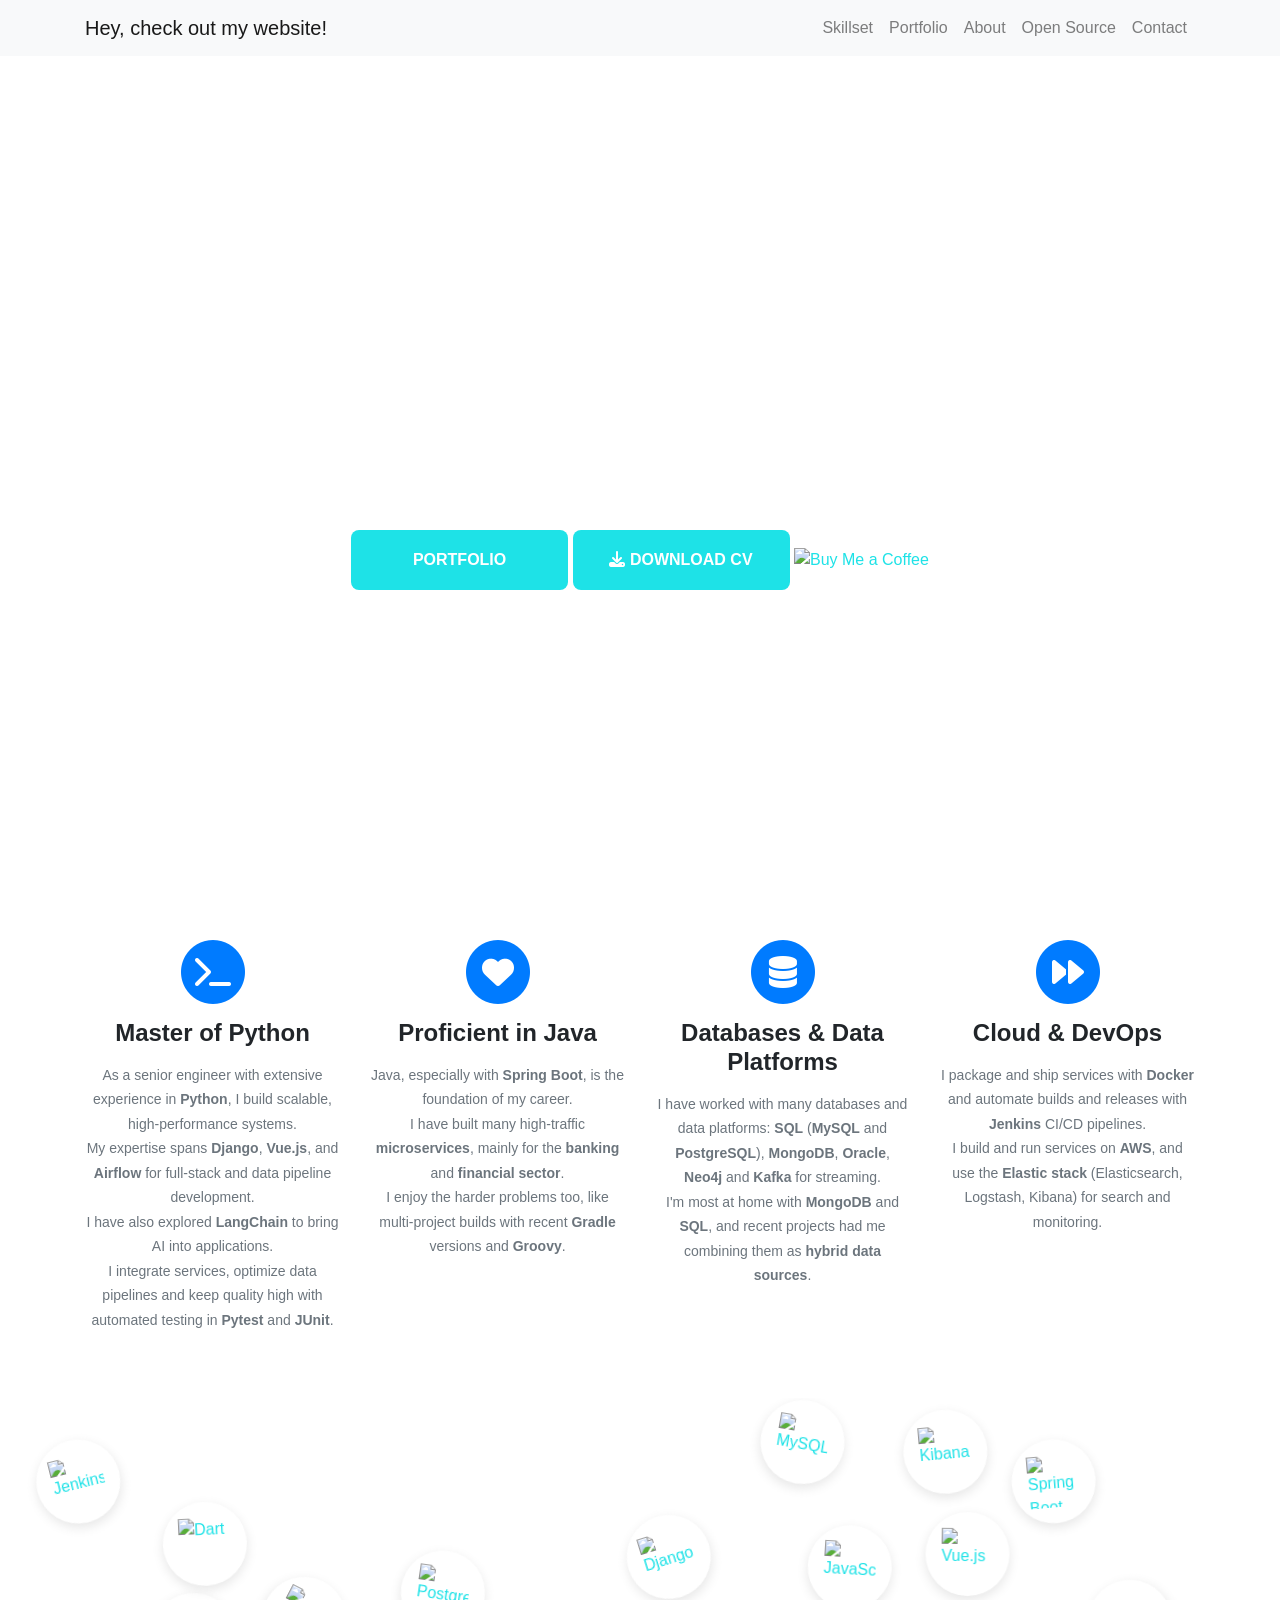
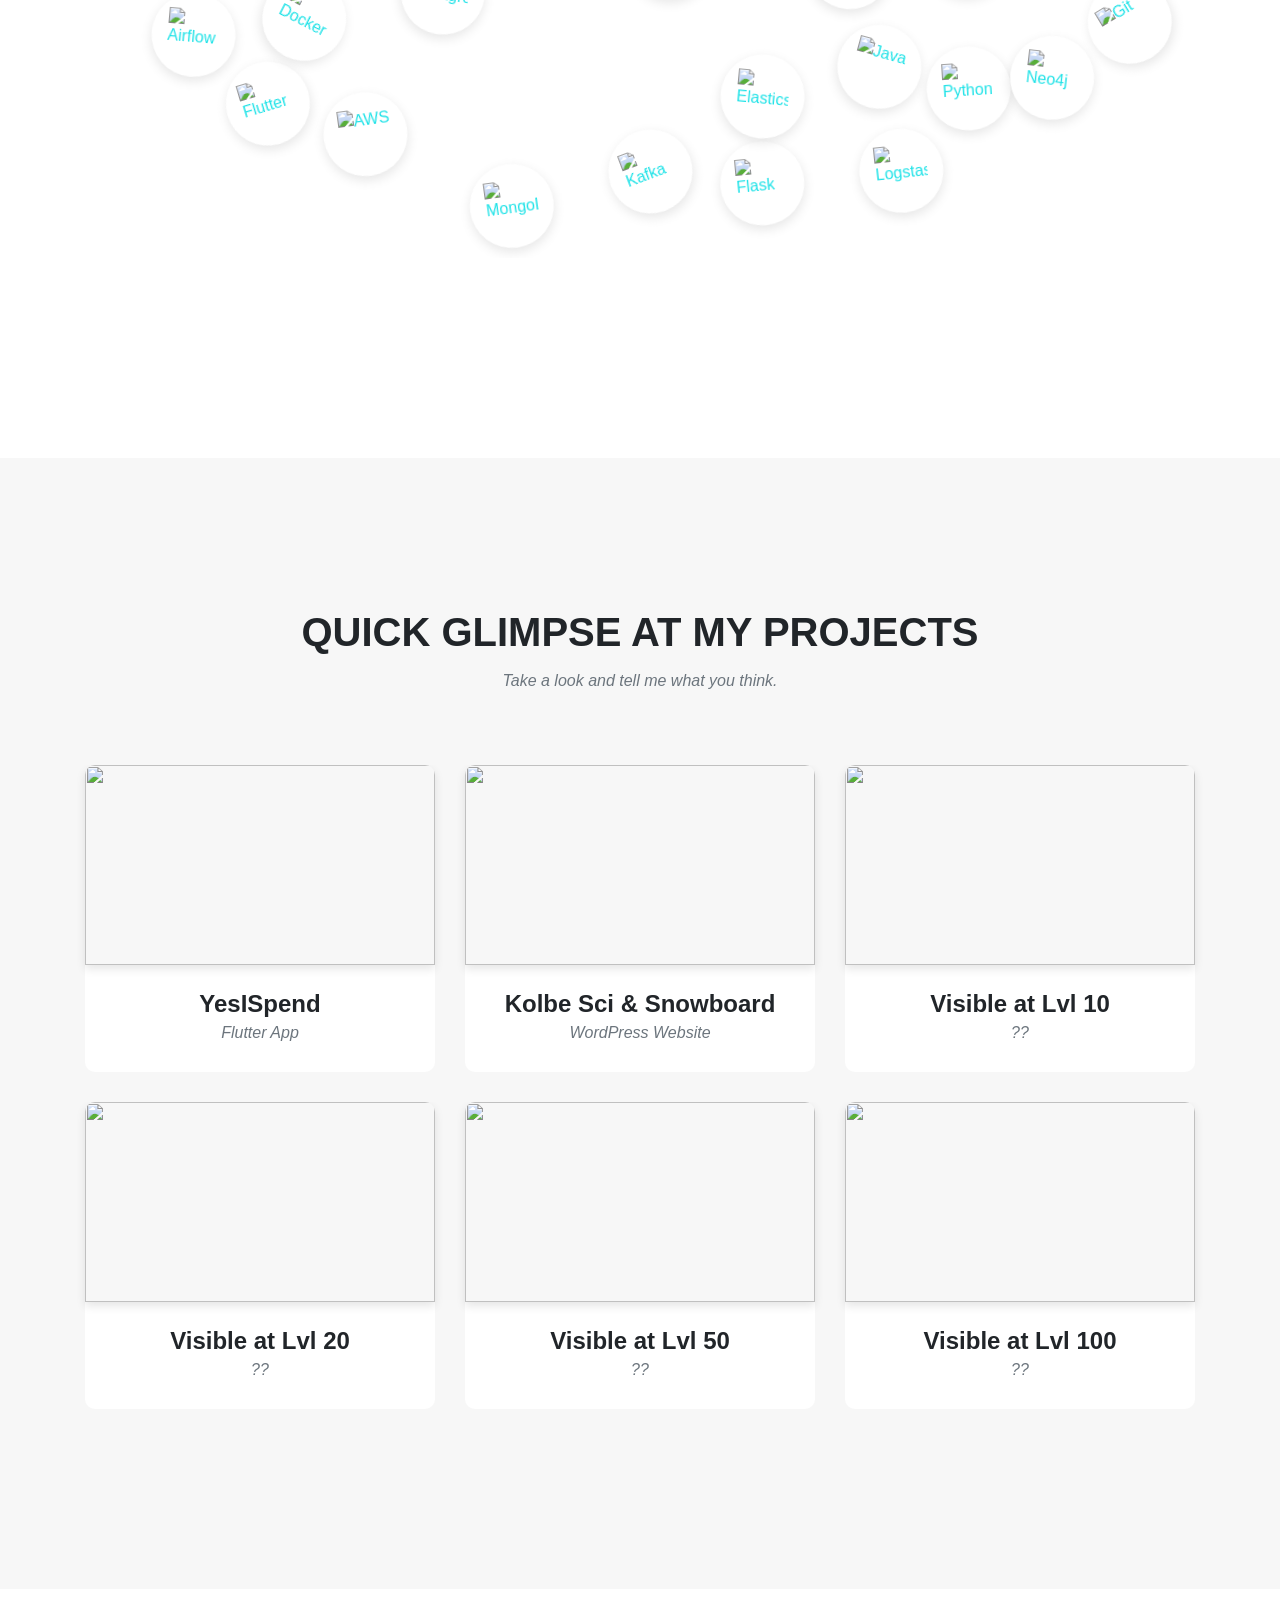
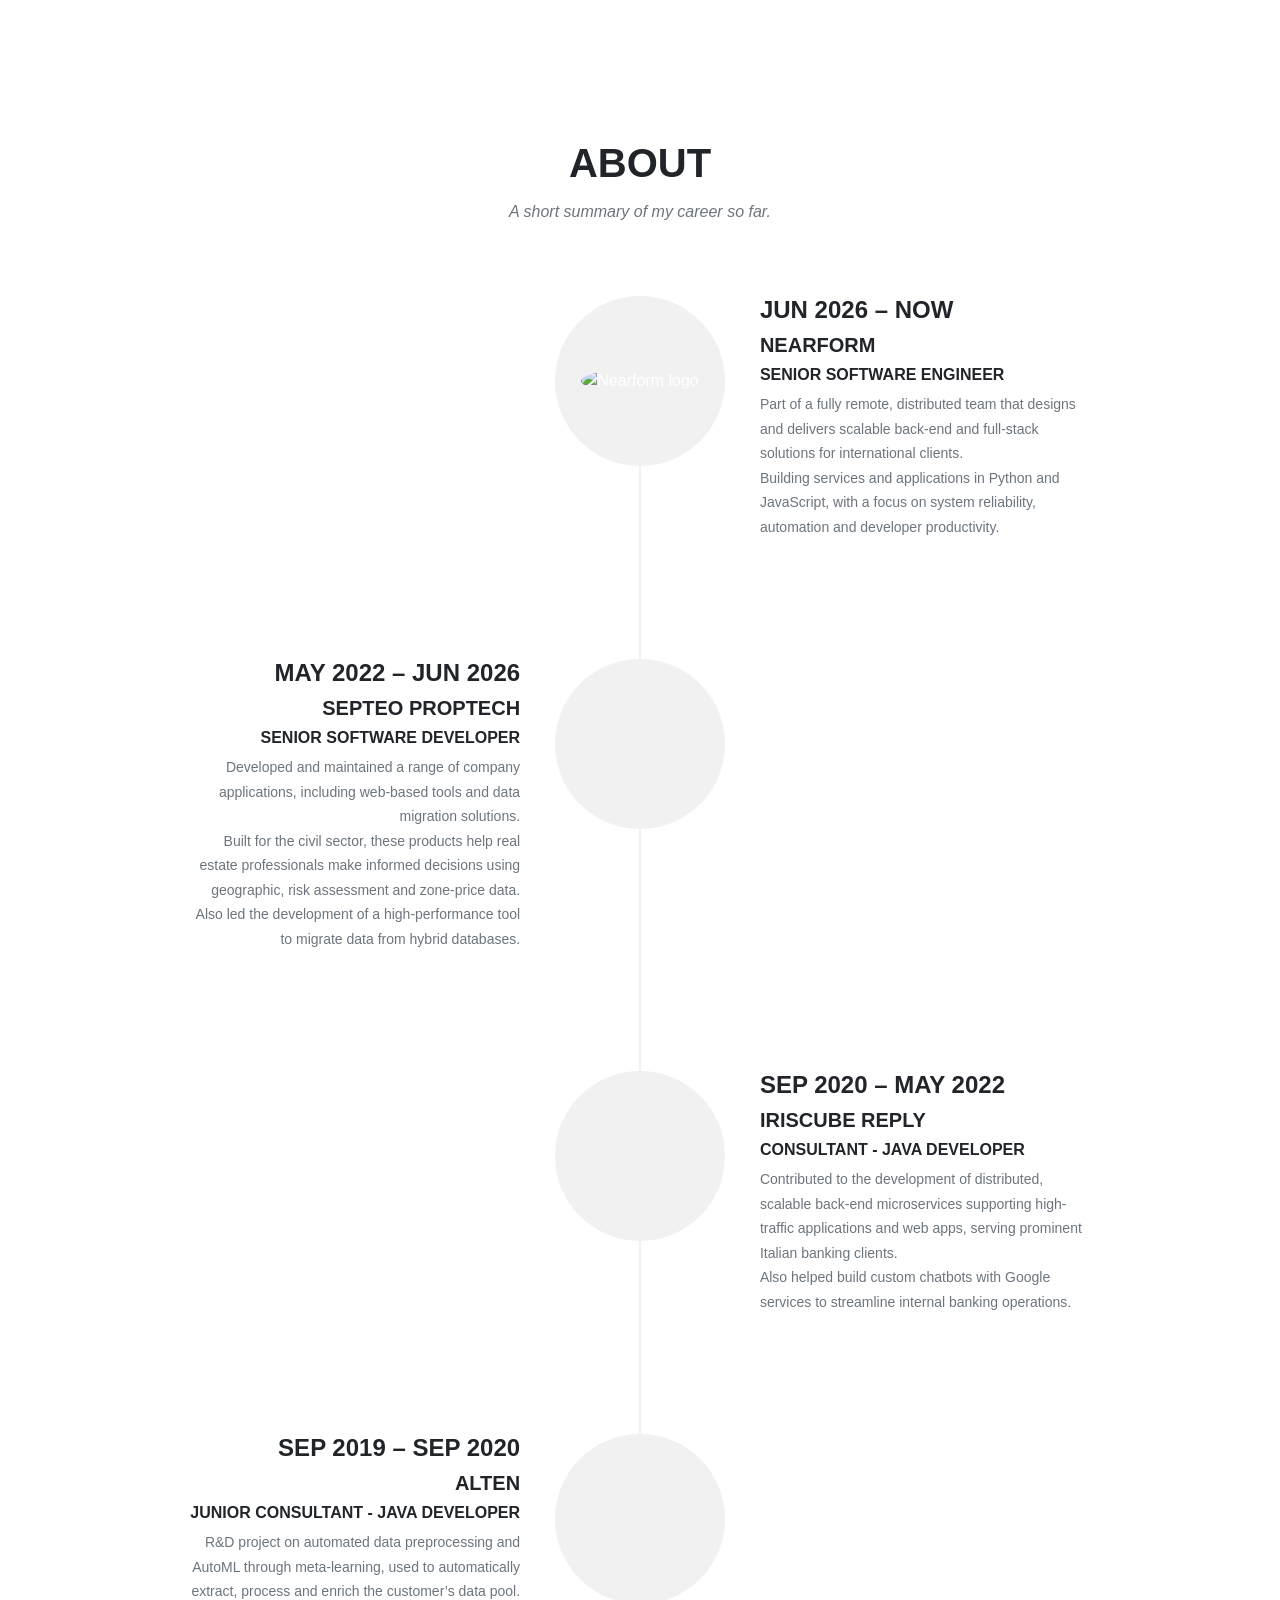
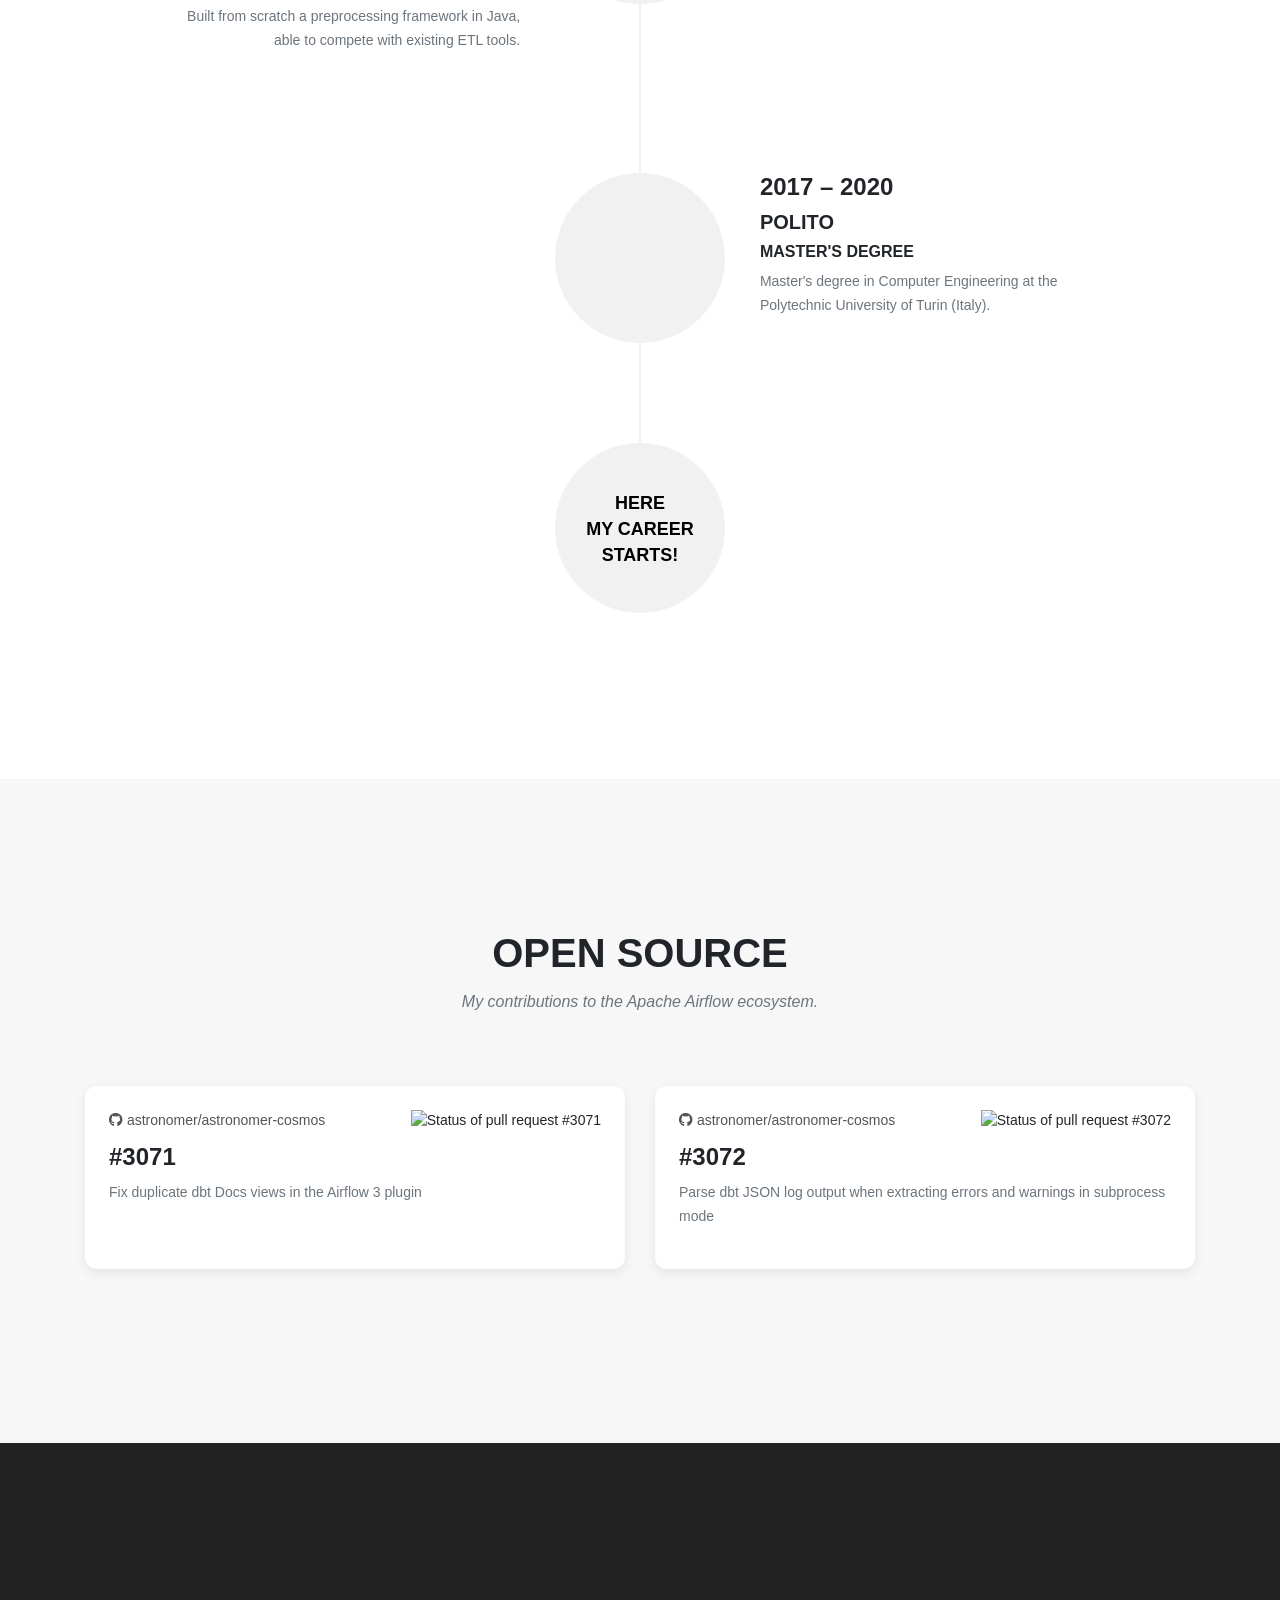
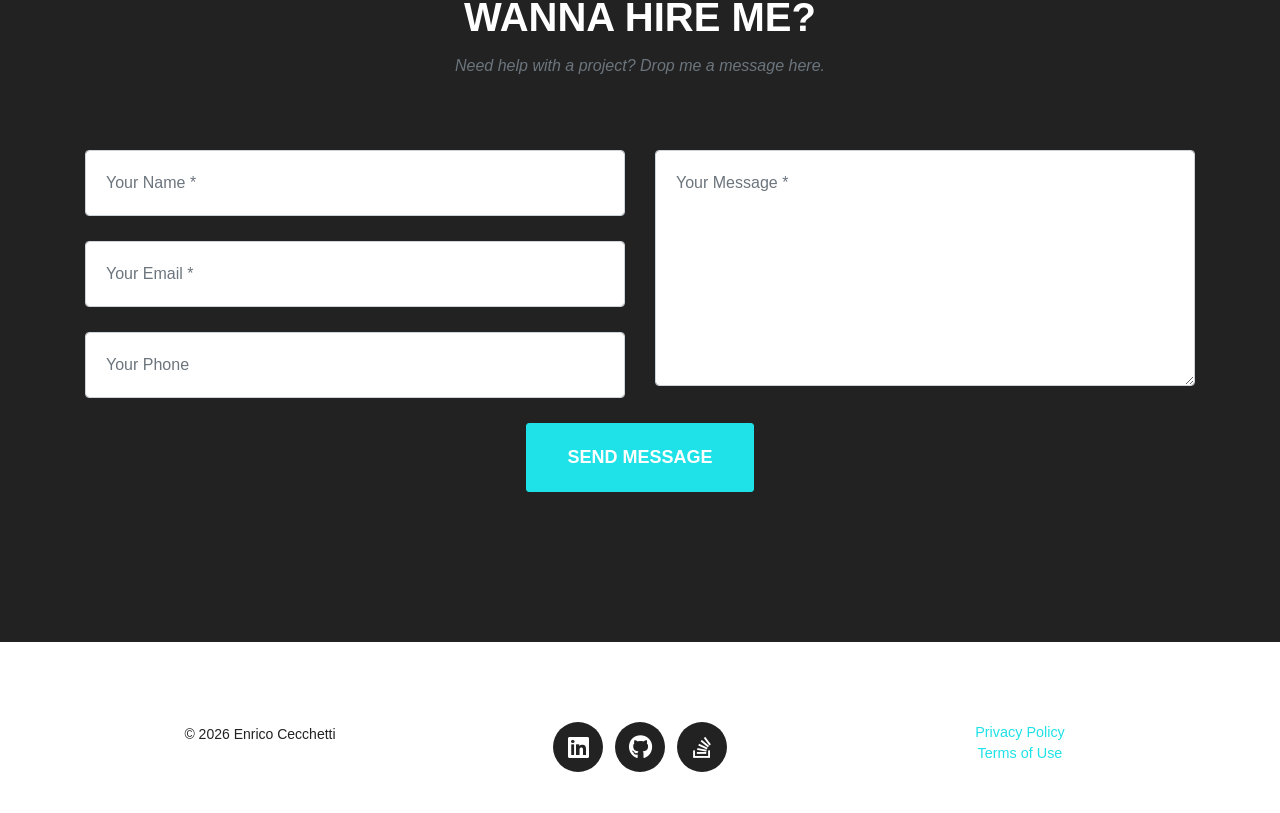
==== index.html @ 4389ad28 "feat: add download CV button to the header" ====
<!DOCTYPE html>
<html>
    <head>
        <!-- Metadata -->
        <meta charset="UTF-8">
        <meta name="viewport" content="width=device-width, initial-scale=1.0">
        <meta name="description" content="Portfolio of Enrico Cecchetti, Senior Software Engineer specialized in Python and Java back-end services.">
        <meta name="author" content="Enrico Cecchetti">
    
        <!-- Title -->
        <title>Enrico Cecchetti | Portfolio</title>
    
        <!-- Favicon -->
        <link rel="icon" href="/favicon_io/favicon-16x16.png" type="image/x-icon">
        
    
        <!-- External Resources -->
        <link rel="stylesheet" href="https://cdn.jsdelivr.net/npm/bootstrap@4.3.1/dist/css/bootstrap.min.css" integrity="sha384-ggOyR0iXCbMQv3Xipma34MD+dH/1fQ784/j6cY/iJTQUOhcWr7x9JvoRxT2MZw1T" crossorigin="anonymous">
        <script src="https://ajax.googleapis.com/ajax/libs/jquery/3.7.1/jquery.min.js"></script>
        <script src="https://cdn.jsdelivr.net/npm/popper.js@1.14.7/dist/umd/popper.min.js" integrity="sha384-UO2eT0CpHqdSJQ6hJty5KVphtPhzWj9WO1clHTMGa3JDZwrnQq4sF86dIHNDz0W1" crossorigin="anonymous"></script>
        <script src="https://cdn.jsdelivr.net/npm/bootstrap@4.3.1/dist/js/bootstrap.min.js" integrity="sha384-JjSmVgyd0p3pXB1rRibZUAYoIIy6OrQ6VrjIEaFf/nJGzIxFDsf4x0xIM+B07jRM" crossorigin="anonymous"></script>
        <link rel="stylesheet" href="https://cdnjs.cloudflare.com/ajax/libs/font-awesome/6.4.2/css/all.min.css" integrity="sha512-z3gLpd7yknf1YoNbCzqRKc4qyor8gaKU1qmn+CShxbuBusANI9QpRohGBreCFkKxLhei6S9CQXFEbbKuqLg0DA==" crossorigin="anonymous" referrerpolicy="no-referrer" />
        <!-- Site stylesheet last so it overrides Bootstrap -->
        <link rel="stylesheet" href="./static/styles.css">
        <!-- Other Metadata -->
        <meta property="og:title" content="Enrico Cecchetti | Portfolio">
        <meta property="og:description" content="Senior Software Engineer specialized in Python and Java back-end services.">
        <meta property="og:image" content="preview-image.jpg">
        
        <!-- Additional scripts or stylesheets -->
        <script src="/script.js"></script>
        <script type="text/javascript" src="https://cdn.jsdelivr.net/npm/@emailjs/browser@4/dist/email.min.js"></script>
        <script type="text/javascript">
            (function() {
                // https://dashboard.emailjs.com/admin/account
                emailjs.init({
                publicKey: "DQuUgl2ufcVyieyal",
                });
            })();
        </script>
    </head>

    <body id="page-top" class="index">

        <!-- Navigation -->
        <!-- Navigation -->
        <nav class="navbar navbar-expand-lg navbar-light bg-light fixed-top">
            <div class="container">
                <!-- Brand and toggle get grouped for better mobile display -->
                <a class="navbar-brand page-scroll" href="#page-top">Hey, check out my website!</a>
                <button class="navbar-toggler" type="button" data-toggle="collapse" data-target="#bs-example-navbar-collapse-1" aria-controls="bs-example-navbar-collapse-1" aria-expanded="false" aria-label="Toggle navigation">
                    <span class="navbar-toggler-icon"></span>
                </button>

                <!-- Collect the nav links, forms, and other content for toggling -->
                <div class="collapse navbar-collapse" id="bs-example-navbar-collapse-1">
                    <ul class="navbar-nav ml-auto">
                        <li class="nav-item">
                            <a class="nav-link page-scroll" href="#services">Skillset</a>
                        </li>
                        <li class="nav-item">
                            <a class="nav-link page-scroll" href="#portfolio">Portfolio</a>
                        </li>
                        <li class="nav-item">
                            <a class="nav-link page-scroll" href="#about">About</a>
                        </li>
                        <li class="nav-item">
                            <a class="nav-link page-scroll" href="#opensource">Open Source</a>
                        </li>
                        <li class="nav-item">
                            <a class="nav-link page-scroll" href="#contact">Contact</a>
                        </li>
                    </ul>
                </div>
                <!-- /.navbar-collapse -->
            </div>
            <!-- /.container -->
        </nav>

    
        <!-- Header -->
        <header>
            <div class="container">
                <div class="intro-text">
                    <div class="intro-heading">Enrico Cecchetti</div>
                    <div class="intro-lead-in">Senior Software Engineer at Nearform, specialized in Python and Java back-end services. Come in and enjoy my world.</div>
                    <a href="#portfolio" class="page-scroll btn btn-xl btn-portfolio">Portfolio</a>
                    <a href="./res/Enrico_Cecchetti_CV.pdf" class="btn btn-xl btn-portfolio" download>
                        <i class="fas fa-download"></i> Download CV
                    </a>
                    <a href="https://buymeacoffee.com/ececchetti" target="_blank">
                        <img src="https://cdn.buymeacoffee.com/buttons/v2/default-yellow.png" alt="Buy Me a Coffee" style="height: 60px; width: 217px;">
                    </a>
                </div>
            </div>
        </header>
    
        <!-- Skills Section -->
        <section id="services">
            <div class="container">
                <div class="row d-flex text-center equal-height-columns">
                    <div class="col-md-3">
                        <span class="fa-stack fa-2x">
                            <i class="fa fa-circle fa-stack-2x text-primary"></i>
                            <i class="fa fa-terminal fa-stack-1x fa-inverse" aria-hidden="true"></i>
                        </span>
                        <h4 class="service-heading">Master of Python</h4>
                        <p class="text-muted">
                            As a senior engineer with extensive experience in <strong>Python</strong>, I build scalable, high-performance systems. <br>
                            My expertise spans <strong>Django</strong>, <strong>Vue.js</strong>, and <strong>Airflow</strong> for full-stack and data pipeline development. <br>
                            I have also explored <strong>LangChain</strong> to bring AI into applications. <br>
                            I integrate services, optimize data pipelines and keep quality high with automated testing in <strong>Pytest</strong> and <strong>JUnit</strong>.
                        </p>
                    </div>

                    <div class="col-md-3">
                        <span class="fa-stack fa-2x">
                            <i class="fa fa-circle fa-stack-2x text-primary"></i>
                            <i class="fa fa-heart fa-stack-1x fa-inverse"></i>
                        </span>
                        <h4 class="service-heading">Proficient in Java</h4>
                        <p class="text-muted">
                            Java, especially with <strong>Spring Boot</strong>, is the foundation of my career. <br>
                            I have built many high-traffic <strong>microservices</strong>, mainly for the <strong>banking</strong> and <strong>financial sector</strong>. <br>
                            I enjoy the harder problems too, like multi-project builds with recent <strong>Gradle</strong> versions and <strong>Groovy</strong>.
                        </p>   
                    </div>

                    <div class="col-md-3">
                        <span class="fa-stack fa-2x">
                            <i class="fa fa-circle fa-stack-2x text-primary"></i>
                            <i class="fa fa-database fa-stack-1x fa-inverse" aria-hidden="true"></i>
                        </span>
                        <h4 class="service-heading">Databases &amp; Data Platforms</h4>
                        <p class="text-muted">
                            I have worked with many databases and data platforms: <strong>SQL</strong> (<strong>MySQL</strong> and <strong>PostgreSQL</strong>), <strong>MongoDB</strong>, <strong>Oracle</strong>, <strong>Neo4j</strong> and <strong>Kafka</strong> for streaming. <br>
                            I'm most at home with <strong>MongoDB</strong> and <strong>SQL</strong>, and recent projects had me combining them as <strong>hybrid data sources</strong>.
                        </p>
                    </div>

                    <div class="col-md-3">
                        <span class="fa-stack fa-2x">
                            <i class="fa fa-circle fa-stack-2x text-primary"></i>
                            <i class="fa fa-forward fa-stack-1x fa-inverse" aria-hidden="true"></i>
                        </span>
                        <h4 class="service-heading">Cloud &amp; DevOps</h4>
                        <p class="text-muted">
                            I package and ship services with <strong>Docker</strong> and automate builds and releases with <strong>Jenkins</strong> CI/CD pipelines. <br>
                            I build and run services on <strong>AWS</strong>, and use the <strong>Elastic stack</strong> (Elasticsearch, Logstash, Kibana) for search and monitoring.
                        </p>
                    </div>
                </div>
            </div>


            <div class="languages-container" id="tech-playground">
                <a class="floating-img" href="https://www.python.org/" target="_blank" rel="noopener" title="Python">
                    <img src="https://cdn.jsdelivr.net/gh/devicons/devicon@v2.16.0/icons/python/python-original.svg" alt="Python">
                </a>
                <a class="floating-img" href="https://www.java.com/" target="_blank" rel="noopener" title="Java">
                    <img src="https://cdn.jsdelivr.net/gh/devicons/devicon@v2.16.0/icons/java/java-original.svg" alt="Java">
                </a>
                <a class="floating-img" href="https://spring.io/projects/spring-boot" target="_blank" rel="noopener" title="Spring Boot">
                    <img src="https://cdn.jsdelivr.net/gh/devicons/devicon@v2.16.0/icons/spring/spring-original.svg" alt="Spring Boot">
                </a>
                <a class="floating-img" href="https://www.djangoproject.com/" target="_blank" rel="noopener" title="Django">
                    <img src="https://cdn.jsdelivr.net/gh/devicons/devicon@v2.16.0/icons/django/django-plain.svg" alt="Django">
                </a>
                <a class="floating-img" href="https://flask.palletsprojects.com/" target="_blank" rel="noopener" title="Flask">
                    <img src="https://cdn.jsdelivr.net/gh/devicons/devicon@v2.16.0/icons/flask/flask-original.svg" alt="Flask">
                </a>
                <a class="floating-img" href="https://airflow.apache.org/" target="_blank" rel="noopener" title="Airflow">
                    <img src="https://cdn.jsdelivr.net/gh/devicons/devicon@v2.16.0/icons/apacheairflow/apacheairflow-original.svg" alt="Airflow">
                </a>
                <a class="floating-img" href="https://vuejs.org/" target="_blank" rel="noopener" title="Vue.js">
                    <img src="https://cdn.jsdelivr.net/gh/devicons/devicon@v2.16.0/icons/vuejs/vuejs-original.svg" alt="Vue.js">
                </a>
                <a class="floating-img" href="https://developer.mozilla.org/docs/Web/JavaScript" target="_blank" rel="noopener" title="JavaScript">
                    <img src="https://cdn.jsdelivr.net/gh/devicons/devicon@v2.16.0/icons/javascript/javascript-original.svg" alt="JavaScript">
                </a>
                <a class="floating-img" href="https://dart.dev/" target="_blank" rel="noopener" title="Dart">
                    <img src="https://cdn.jsdelivr.net/gh/devicons/devicon@v2.16.0/icons/dart/dart-original.svg" alt="Dart">
                </a>
                <a class="floating-img" href="https://flutter.dev/" target="_blank" rel="noopener" title="Flutter">
                    <img src="https://cdn.jsdelivr.net/gh/devicons/devicon@v2.16.0/icons/flutter/flutter-original.svg" alt="Flutter">
                </a>
                <a class="floating-img" href="https://www.postgresql.org/" target="_blank" rel="noopener" title="PostgreSQL">
                    <img src="https://cdn.jsdelivr.net/gh/devicons/devicon@v2.16.0/icons/postgresql/postgresql-original.svg" alt="PostgreSQL">
                </a>
                <a class="floating-img" href="https://www.mysql.com/" target="_blank" rel="noopener" title="MySQL">
                    <img src="https://cdn.jsdelivr.net/gh/devicons/devicon@v2.16.0/icons/mysql/mysql-original.svg" alt="MySQL">
                </a>
                <a class="floating-img" href="https://www.mongodb.com/" target="_blank" rel="noopener" title="MongoDB">
                    <img src="https://cdn.jsdelivr.net/gh/devicons/devicon@v2.16.0/icons/mongodb/mongodb-original.svg" alt="MongoDB">
                </a>
                <a class="floating-img" href="https://neo4j.com/" target="_blank" rel="noopener" title="Neo4j">
                    <img src="https://cdn.jsdelivr.net/gh/devicons/devicon@v2.16.0/icons/neo4j/neo4j-original.svg" alt="Neo4j">
                </a>
                <a class="floating-img" href="https://kafka.apache.org/" target="_blank" rel="noopener" title="Kafka">
                    <img src="https://cdn.jsdelivr.net/gh/devicons/devicon@v2.16.0/icons/apachekafka/apachekafka-original.svg" alt="Kafka">
                </a>
                <a class="floating-img" href="https://www.docker.com/" target="_blank" rel="noopener" title="Docker">
                    <img src="https://cdn.jsdelivr.net/gh/devicons/devicon@v2.16.0/icons/docker/docker-original.svg" alt="Docker">
                </a>
                <a class="floating-img" href="https://aws.amazon.com/" target="_blank" rel="noopener" title="AWS">
                    <img src="https://cdn.jsdelivr.net/gh/devicons/devicon@v2.16.0/icons/amazonwebservices/amazonwebservices-plain-wordmark.svg" alt="AWS">
                </a>
                <a class="floating-img" href="https://www.jenkins.io/" target="_blank" rel="noopener" title="Jenkins">
                    <img src="https://cdn.jsdelivr.net/gh/devicons/devicon@v2.16.0/icons/jenkins/jenkins-original.svg" alt="Jenkins">
                </a>
                <a class="floating-img" href="https://git-scm.com/" target="_blank" rel="noopener" title="Git">
                    <img src="https://cdn.jsdelivr.net/gh/devicons/devicon@v2.16.0/icons/git/git-original.svg" alt="Git">
                </a>
                <a class="floating-img" href="https://www.elastic.co/elasticsearch" target="_blank" rel="noopener" title="Elasticsearch">
                    <img src="https://cdn.jsdelivr.net/gh/devicons/devicon@v2.16.0/icons/elasticsearch/elasticsearch-original.svg" alt="Elasticsearch">
                </a>
                <a class="floating-img" href="https://www.elastic.co/logstash" target="_blank" rel="noopener" title="Logstash">
                    <img src="https://cdn.jsdelivr.net/gh/devicons/devicon@v2.16.0/icons/logstash/logstash-original.svg" alt="Logstash">
                </a>
                <a class="floating-img" href="https://www.elastic.co/kibana" target="_blank" rel="noopener" title="Kibana">
                    <img src="https://cdn.jsdelivr.net/gh/devicons/devicon@v2.16.0/icons/kibana/kibana-original.svg" alt="Kibana">
                </a>
            </div>

        </section>

    
        <!-- Portfolio Grid Section -->
        <section id="portfolio" class="bg-light-gray">
            <div class="container">
                <div class="row">
                    <div class="col-lg-12 text-center">
                        <h2 class="section-heading">Quick Glimpse at My Projects</h2>
                        <h3 class="section-subheading text-muted">Take a look and tell me what you think.</h3>
                    </div>
                </div>
                <div class="row">
                    <!-- Portfolio Item 1 -->
                    <div class="col-md-4 col-sm-6 portfolio-item">
                        <a href="https://iececchetti.github.io/YesISpend/" class="portfolio-link">
                            <div class="portfolio-hover">
                                <div class="portfolio-hover-content">
                                    <i class="fas fa-folder-open fa-3x"></i>
                                </div>
                            </div>
                            <img src="./res/yesispend.png" class="img-project" alt="">
                        </a>
                        <div class="portfolio-caption">
                            <h4>YesISpend</h4>
                            <p class="text-muted">Flutter App</p>
                        </div>
                    </div>

                    <!-- Portfolio Item 2 -->
                    <div class="col-md-4 col-sm-6 portfolio-item">
                        <a href="#" class="portfolio-link">
                            <div class="portfolio-hover">
                                <div class="portfolio-hover-content">
                                    <i class="fas fa-folder-open fa-3x"></i>
                                </div>
                            </div>
                            <img src="/res/kolbe_ski/kolbe_ski.png" class="img-project" alt="">
                        </a>
                        <div class="portfolio-caption">
                            <h4>Kolbe Sci & Snowboard</h4>
                            <p class="text-muted">WordPress Website</p>
                        </div>
                    </div>

                    <!-- Portfolio Item 3 -->
                    <div class="col-md-4 col-sm-6 portfolio-item">
                        <a href="#" class="portfolio-link">
                            <div class="portfolio-hover">
                                <div class="portfolio-hover-content">
                                    <i class="fas fa-folder-open fa-3x"></i>
                                </div>
                            </div>
                            <img src="/res/not_found.webp" class="img-project" alt="">
                        </a>
                        <div class="portfolio-caption">
                            <h4>Visible at Lvl 10</h4>
                            <p class="text-muted">??</p>
                        </div>
                    </div>

                    <!-- Portfolio Item 4 -->
                    <div class="col-md-4 col-sm-6 portfolio-item">
                        <a href="#" class="portfolio-link">
                            <div class="portfolio-hover">
                                <div class="portfolio-hover-content">
                                    <i class="fas fa-folder-open fa-3x"></i>
                                </div>
                            </div>
                            <img src="/res/not_found.webp" class="img-project" alt="">
                        </a>
                        <div class="portfolio-caption">
                            <h4>Visible at Lvl 20</h4>
                            <p class="text-muted">??</p>
                        </div>
                    </div>

                    <!-- Portfolio Item 5 -->
                    <div class="col-md-4 col-sm-6 portfolio-item">
                        <a href="#" class="portfolio-link">
                            <div class="portfolio-hover">
                                <div class="portfolio-hover-content">
                                    <i class="fas fa-folder-open fa-3x"></i>
                                </div>
                            </div>
                            <img src="/res/not_found.webp" class="img-project" alt="">
                        </a>
                        <div class="portfolio-caption">
                            <h4>Visible at Lvl 50</h4>
                            <p class="text-muted">??</p>
                        </div>
                    </div>

                    <!-- Portfolio Item 6 -->
                    <div class="col-md-4 col-sm-6 portfolio-item">
                        <a href="#" class="portfolio-link">
                            <div class="portfolio-hover">
                                <div class="portfolio-hover-content">
                                    <i class="fas fa-folder-open fa-3x"></i>
                                </div>
                            </div>
                            <img src="/res/not_found.webp" class="img-project" alt="">
                        </a>
                        <div class="portfolio-caption">
                            <h4>Visible at Lvl 100</h4>
                            <p class="text-muted">??</p>
                        </div>
                    </div>
                </div>
            </div>
        </section>
  

        <!-- About Section -->
        <section id="about">
            <div class="container">
                <div class="row">
                    <div class="col-lg-12 text-center">
                        <h2 class="section-heading">About</h2>
                        <h3 class="section-subheading text-muted">A short summary of my career so far.</h3>
                    </div>
                </div>
                <div class="row">
                    <div class="col-lg-12">
                        <ul class="timeline">
                            <li class="timeline-inverted">
                                <div class="timeline-image text-center d-flex align-items-center justify-content-center">
                                    <img class="rounded-circle img-fluid" src="https://github.com/nearform.png" alt="Nearform logo">
                                </div>
                                <div class="timeline-panel">
                                    <div class="timeline-heading">
                                        <h4>Jun 2026 – NOW</h4>
                                        <h5>NEARFORM</h5>
                                        <h6 class="subheading">Senior Software Engineer</h6>
                                    </div>
                                    <div class="timeline-body">
                                        <p class="text-muted">
                                            Part of a fully remote, distributed team that designs and delivers scalable back-end and full-stack solutions for international clients. <br>
                                            Building services and applications in Python and JavaScript, with a focus on system reliability, automation and developer productivity.
                                        </p>
                                    </div>
                                </div>
                            </li>
                            <li>
                                <div class="timeline-image text-center d-flex align-items-center justify-content-center">
                                    <img class="rounded-circle img-fluid" src="https://pbs.twimg.com/profile_images/1523951350253600770/3MIdja0z_400x400.jpg" alt="">
                                </div>
                                <div class="timeline-panel">
                                    <div class="timeline-heading">
                                        <h4>May 2022 – Jun 2026</h4>
                                        <h5>SEPTEO PROPTECH</h5>
                                        <h6 class="subheading">Senior Software Developer</h6>
                                    </div>
                                    <div class="timeline-body">
                                        <p class="text-muted">
                                            Developed and maintained a range of company applications, including web-based tools and data migration solutions. <br>
                                            Built for the civil sector, these products help real estate professionals make informed decisions using geographic, risk assessment and zone-price data. <br>
                                            Also led the development of a high-performance tool to migrate data from hybrid databases.
                                        </p>
                                    </div>
                                </div>
                            </li>
                            <li class="timeline-inverted">
                                <div class="timeline-image text-center d-flex align-items-center justify-content-center">
                                    <img class="rounded-circle img-fluid" src="https://encrypted-tbn0.gstatic.com/images?q=tbn:ANd9GcTcoLZ8JvAFZDFU3LY7HFFJuTrfPu3iEUwZVw&s" alt="">
                                </div>
                                <div class="timeline-panel">
                                    <div class="timeline-heading">
                                        <h4>Sep 2020 – May 2022</h4>
                                        <h5>IRISCUBE REPLY</h5>
                                        <h6 class="subheading">Consultant - Java Developer</h6>
                                    </div>
                                    <div class="timeline-body">
                                        <p class="text-muted">
                                            Contributed to the development of distributed, scalable back-end microservices supporting high-traffic applications and web apps, serving prominent Italian banking clients. <br>
                                            Also helped build custom chatbots with Google services to streamline internal banking operations.
                                        </p>
                                    </div>
                                </div>
                            </li>
                            <li>
                                <div class="timeline-image text-center d-flex align-items-center justify-content-center">
                                    <img class="rounded-circle img-fluid" src="https://www.alten.it/wp-content/uploads/sites/5/2021/07/altenlinkedin.png" alt="">
                                </div>
                                <div class="timeline-panel">
                                    <div class="timeline-heading">
                                        <h4>Sep 2019 – Sep 2020</h4>
                                        <h5>ALTEN</h5>
                                        <h6 class="subheading">Junior Consultant - Java Developer</h6>
                                    </div>
                                    <div class="timeline-body">
                                        <p class="text-muted">
                                            R&amp;D project on automated data preprocessing and AutoML through meta-learning, used to automatically extract, process and enrich the customer’s data pool. <br>
                                            Built from scratch a preprocessing framework in Java, able to compete with existing ETL tools.
                                        </p>
                                    </div>
                                </div>
                            </li>
                            <li class="timeline-inverted">
                                <div class="timeline-image text-center d-flex align-items-center justify-content-center">
                                    <img class="rounded-circle img-fluid" src="https://styles.redditmedia.com/t5_3kctz/styles/communityIcon_3dn8vosal3o51.png" alt="">
                                </div>
                                <div class="timeline-panel">
                                    <div class="timeline-heading">
                                        <h4>2017 – 2020</h4>
                                        <h5>POLITO</h5>
                                        <h6 class="subheading">Master's Degree</h6>
                                    </div>
                                    <div class="timeline-body">
                                        <p class="text-muted">Master's degree in Computer Engineering at the Polytechnic University of Turin (Italy).</p>
                                    </div>
                                </div>
                            </li>
                            <li>
                                <div class="timeline-image" style="color: black;">
                                    <h4>
                                        Here
                                        <br>my career
                                        <br>starts!
                                    </h4>
                                </div>
                            </li>
                        </ul>
                    </div>
                </div>
            </div>
        </section>
    
        <!-- Open Source Section -->
        <section id="opensource" class="bg-light-gray">
            <div class="container">
                <div class="row">
                    <div class="col-lg-12 text-center">
                        <h2 class="section-heading">Open Source</h2>
                        <h3 class="section-subheading text-muted">My contributions to the Apache Airflow ecosystem.</h3>
                    </div>
                </div>
                <div class="row">
                    <div class="col-md-6 mb-4">
                        <a class="oss-card" href="https://github.com/astronomer/astronomer-cosmos/pull/3071" target="_blank" rel="noopener">
                            <div class="oss-card-top">
                                <span class="oss-repo"><i class="fab fa-github"></i> astronomer/astronomer-cosmos</span>
                                <img src="https://img.shields.io/github/pulls/detail/state/astronomer/astronomer-cosmos/3071" alt="Status of pull request #3071">
                            </div>
                            <h4>#3071</h4>
                            <p class="text-muted">Fix duplicate dbt Docs views in the Airflow 3 plugin</p>
                        </a>
                    </div>
                    <div class="col-md-6 mb-4">
                        <a class="oss-card" href="https://github.com/astronomer/astronomer-cosmos/pull/3072" target="_blank" rel="noopener">
                            <div class="oss-card-top">
                                <span class="oss-repo"><i class="fab fa-github"></i> astronomer/astronomer-cosmos</span>
                                <img src="https://img.shields.io/github/pulls/detail/state/astronomer/astronomer-cosmos/3072" alt="Status of pull request #3072">
                            </div>
                            <h4>#3072</h4>
                            <p class="text-muted">Parse dbt JSON log output when extracting errors and warnings in subprocess mode</p>
                        </a>
                    </div>
                </div>
            </div>
        </section>

        <!-- Clients Aside -->
        <section id="contact">
            <div class="container">
                <div class="row">
                    <div class="col-lg-12 text-center">
                        <h2 class="section-heading">Wanna hire me?</h2>
                        <h3 class="section-subheading text-muted">Need help with a project? Drop me a message here.</h3>
                    </div>
                </div>
                <div class="row">
                    <div class="col-lg-12">
                        <form name="sentMessage" id="contactForm" novalidate="" onsubmit="sendEmail(event)">
                            <div class="row">
                                <div class="col-md-6">
                                    <div class="form-group">
                                        <input type="text" class="form-control" placeholder="Your Name *" id="name" required data-validation-required-message="Please enter your name.">
                                        <p class="help-block text-danger"></p>
                                    </div>
                                    <div class="form-group">
                                        <input type="email" class="form-control" placeholder="Your Email *" id="email" required data-validation-required-message="Please enter your email address.">
                                        <p class="help-block text-danger"></p>
                                    </div>
                                    <div class="form-group">
                                        <input type="tel" class="form-control" placeholder="Your Phone" id="phone">
                                        <p class="help-block text-danger"></p>
                                    </div>
                                </div>
                                <div class="col-md-6">
                                    <div class="form-group">
                                        <textarea class="form-control" placeholder="Your Message *" id="message" required data-validation-required-message="Please enter a message."></textarea>
                                        <p class="help-block text-danger"></p>
                                    </div>
                                </div>
                                <div class="clearfix"></div>
                                <div class="col-lg-12 text-center">
                                    <div id="success"></div>
                                    <button type="submit" class="btn btn-xl" id="sendMessageBtn">Send Message</button>
                                </div>
                            </div>
                        </form>
                        <!-- Success/Error Message -->
                        <div id="statusMessage" style="display: none;"></div>
                    </div>
                </div>
            </div>
        </section>
    
       <footer>
        <div id="footer" class="container">
            <div class="row">
                <div class="col-md-4">
                    <p>&copy; 2026 Enrico Cecchetti</p>
                </div>
                <div class="col-md-4">
                    <ul class="list-inline social-buttons text-center justify-content-center align-items-center">
                        <li class="list-inline-item">
                            <a href="https://www.linkedin.com/in/enrico-cecchetti-b16663152/" aria-label="LinkedIn">
                                <i class="fab fa-linkedin"></i>
                            </a>
                        </li>
                        <li class="list-inline-item">
                            <a href="https://github.com/ieCecchetti" aria-label="GitHub">
                                <i class="fab fa-github"></i>
                            </a>
                        </li>
                        <li class="list-inline-item">
                            <a href="https://stackoverflow.com/users/23795155/cikosz" aria-label="Stack Overflow">
                                <i class="fab fa-stack-overflow"></i>
                            </a>
                        </li>
                    </ul>
                </div>
                <div class="col-md-4">
                    <ul class="list-inline quicklinks">
                        <li><a href="/privacy.html">Privacy Policy</a></li>
                        <li><a href="/terms_of_use.html">Terms of Use</a></li>
                    </ul>
                </div>
            </div>
        </div>
    </footer>

       
    
        <!-- Plugin JavaScript -->
        <script src="https://cdnjs.cloudflare.com/ajax/libs/jquery-easing/1.3/jquery.easing.min.js"></script>
    
    
    
    </body>

    <script type="text/javascript">
        function sendEmail(event) {
            event.preventDefault(); // Prevent form from submitting the traditional way

            // Disable the submit button temporarily to avoid multiple submissions
            document.getElementById("sendMessageBtn").disabled = true;

            // Collect form data
            var name = document.getElementById("name").value;
            var email = document.getElementById("email").value;
            var phone = document.getElementById("phone").value;
            var message = document.getElementById("message").value;

            // Validate if the form fields are empty
            if (!name || !email || !message) {
                alert("Please fill out all fields.");
                document.getElementById("sendMessageBtn").disabled = false;
                return;
            }

            // Send the form data via EmailJS
            emailjs.send("service_ornbnlo","template_yrw3k8e",{
                    name: name,
                    email: email,
                    phone: phone,
                    message: message,
                }).then(function(response) {
                // Show success message
                document.getElementById("statusMessage").style.display = "block";
                document.getElementById("statusMessage").innerHTML = "<p style='color: green;'>Your message has been sent successfully!</p>";

                // Reset the form
                document.getElementById("contactForm").reset();
                document.getElementById("sendMessageBtn").disabled = false;
            }, function(error) {
                // Show error message
                document.getElementById("statusMessage").style.display = "block";
                document.getElementById("statusMessage").innerHTML = "<p style='color: red;'>There was an error sending your message. Please try again.</p>";
                document.getElementById("sendMessageBtn").disabled = false;
            });
        }
    </script>
</html>
---- static/styles.css ----
html, body {
    margin: 0;
    padding: 0;
    overflow: auto; /* Keeps scrolling enabled */
    font-family: "Roboto Slab", "Helvetica Neue", Helvetica, Arial, sans-serif;
    box-sizing: border-box;
    scrollbar-width: none; /* For Firefox */
}

body::-webkit-scrollbar {
    display: none; /* For Chrome, Safari, and Edge */
}

.text-muted {
    color: #777;
}

.text-primary {
    color: #1ee2e7;
}

p {
    font-size: 14px;
    line-height: 1.75;
}

p.large {
    font-size: 16px;
}

a,
a:hover,
a:focus,
a:active,
a.active {
    outline: 0;
}

a {
    color: #1ee2e7;
}

a:hover,
a:focus,
a:active,
a.active {
    color: #17d0d5;
}

h1,
h2,
h3,
h4,
h5,
h6 {
    text-transform: uppercase;
    font-family: Montserrat,"Helvetica Neue",Helvetica,Arial,sans-serif;
    font-weight: 700;
}

.img-centered {
    margin: 0 auto;
}

.bg-light-gray {
    background-color: #f7f7f7;
}

.bg-darkest-gray {
    background-color: #222;
}

.btn-primary {
    border-color: #1ee2e7;
    text-transform: uppercase;
    font-family: Montserrat,"Helvetica Neue",Helvetica,Arial,sans-serif;
    font-weight: 700;
    color: #fff;
    background-color: #1ee2e7;
}

.btn-primary:hover,
.btn-primary:focus,
.btn-primary:active,
.btn-primary.active,
.open .dropdown-toggle.btn-primary {
    border-color: #17d0d5;
    color: #fff;
    background-color: #17d0d5;
}

.btn-primary:active,
.btn-primary.active,
.open .dropdown-toggle.btn-primary {
    background-image: none;
}

.btn-primary.disabled,
.btn-primary[disabled],
fieldset[disabled] .btn-primary,
.btn-primary.disabled:hover,
.btn-primary[disabled]:hover,
fieldset[disabled] .btn-primary:hover,
.btn-primary.disabled:focus,
.btn-primary[disabled]:focus,
fieldset[disabled] .btn-primary:focus,
.btn-primary.disabled:active,
.btn-primary[disabled]:active,
fieldset[disabled] .btn-primary:active,
.btn-primary.disabled.active,
.btn-primary[disabled].active,
fieldset[disabled] .btn-primary.active {
    border-color: #1ee2e7;
    background-color: #1ee2e7;
}

.btn-primary .badge {
    color: #1ee2e7;
    background-color: #fff;
}

.btn-xl {
    padding: 20px 40px;
    border-color: #1ee2e7;
    border-radius: 3px;
    text-transform: uppercase;
    font-family: Montserrat,"Helvetica Neue",Helvetica,Arial,sans-serif;
    font-size: 18px;
    font-weight: 700;
    color: #fff;
    background-color: #1ee2e7;
}

.btn-portfolio {
    color: #fff;
    font-weight: bold;
    text-transform: uppercase;
    text-decoration: none;
    border: none;
    border-radius: 8px !important; 
    padding: 15px 30px !important; 
    font-size: 16px;
    display: inline-block;
    width: 217px; 
    height: 60px;
    text-align: center;
    line-height: 30px; 
    transition: all 0.3s ease-in-out;
    background-color: #1ee2e7 !important;
}

.btn-xl:hover,
.btn-xl:focus,
.btn-xl:active,
.btn-xl.active,
.open .dropdown-toggle.btn-xl {
    border-color: #17d0d5;
    color: #fff;
    background-color: #17d0d5;
}

.btn-xl:active,
.btn-xl.active,
.open .dropdown-toggle.btn-xl {
    background-image: none;
}

.btn-xl.disabled,
.btn-xl[disabled],
fieldset[disabled] .btn-xl,
.btn-xl.disabled:hover,
.btn-xl[disabled]:hover,
fieldset[disabled] .btn-xl:hover,
.btn-xl.disabled:focus,
.btn-xl[disabled]:focus,
fieldset[disabled] .btn-xl:focus,
.btn-xl.disabled:active,
.btn-xl[disabled]:active,
fieldset[disabled] .btn-xl:active,
.btn-xl.disabled.active,
.btn-xl[disabled].active,
fieldset[disabled] .btn-xl.active {
    border-color: #1ee2e7;
    background-color: #1ee2e7;
}

.btn-xl .badge {
    color: #fed136;
    background-color: #fff;
}

.navbar-default {
    border-color: transparent;
    background-color: #222;
}

.navbar-default .navbar-brand {
    font-family: "Kaushan Script","Helvetica Neue",Helvetica,Arial,cursive;
    color: #1ee2e7;
}

.navbar-default .navbar-brand:hover,
.navbar-default .navbar-brand:focus,
.navbar-default .navbar-brand:active,
.navbar-default .navbar-brand.active {
    color: #fec503;
}

.navbar-default .navbar-collapse {
    border-color: rgba(255,255,255,.02);
}

.navbar-default .navbar-toggle {
    border-color: #1ee2e7;
    background-color: #1ee2e7;
}

.navbar-default .navbar-toggle .icon-bar {
    background-color: #fff;
}

.navbar-default .navbar-toggle:hover,
.navbar-default .navbar-toggle:focus {
    background-color: #1ee2e7;
}

.navbar-default .nav li a {
    text-transform: uppercase;
    font-family: Montserrat,"Helvetica Neue",Helvetica,Arial,sans-serif;
    font-weight: 400;
    letter-spacing: 1px;
    color: #fff;
}

.navbar-default .nav li a:hover,
.navbar-default .nav li a:focus {
    outline: 0;
    color: #1ee2e7;
}

.navbar-default .navbar-nav>.active>a {
    border-radius: 0;
    color: #fff;
    background-color: #1ee2e7;
}

.navbar-default .navbar-nav>.active>a:hover,
.navbar-default .navbar-nav>.active>a:focus {
    color: #fff;
    background-color: #17d0d5;
}

@media(min-width:768px) {
    .navbar-default {
        padding: 25px 0;
        border: 0;
        background-color: transparent;
        -webkit-transition: padding .3s;
        -moz-transition: padding .3s;
        transition: padding .3s;
    }

    .navbar-default .navbar-brand {
        font-size: 2em;
        -webkit-transition: all .3s;
        -moz-transition: all .3s;
        transition: all .3s;
    }

    .navbar-default .navbar-nav>.active>a {
        border-radius: 3px;
    }

    .navbar-default.navbar-shrink {
        padding: 10px 0;
        background-color: #222;
    }

    .navbar-default.navbar-shrink .navbar-brand {
        font-size: 1.5em;
    }
}

header {
    text-align: center;
    color: #fff;
    background-attachment: scroll;
    background-image: url(https://wallpapers.com/images/hd/pixel-art-background-evf0fmyvu0u03yt2.jpg);
    background-position: center center;
    background-repeat: none;
    -webkit-background-size: cover;
    -moz-background-size: cover;
    background-size: cover;
    -o-background-size: cover;
}

header .intro-text {
    padding-top: 100px;
    padding-bottom: 50px;
}

header .intro-text .intro-lead-in {
    margin-bottom: 25px;
    font-family: "Droid Serif","Helvetica Neue",Helvetica,Arial,sans-serif;
    font-size: 22px;
    font-style: italic;
    line-height: 22px;
}

header .intro-text .intro-heading {
    margin-bottom: 25px;
    text-transform: uppercase;
    font-family: Montserrat,"Helvetica Neue",Helvetica,Arial,sans-serif;
    font-size: 50px;
    font-weight: 700;
    line-height: 50px;
}

@media(min-width:768px) {
    header .intro-text {
        padding-top: 300px;
        padding-bottom: 200px;
    }

    header .intro-text .intro-lead-in {
        margin-bottom: 25px;
        font-family: "Droid Serif","Helvetica Neue",Helvetica,Arial,sans-serif;
        font-size: 40px;
        font-style: italic;
        line-height: 40px;
    }

    header .intro-text .intro-heading {
        margin-bottom: 50px;
        text-transform: uppercase;
        font-family: Montserrat,"Helvetica Neue",Helvetica,Arial,sans-serif;
        font-size: 75px;
        font-weight: 700;
        line-height: 75px;
    }
}

section {
    padding: 100px 0;
}

section h2.section-heading {
    margin-top: 0;
    margin-bottom: 15px;
    font-size: 40px;
}

section h3.section-subheading {
    margin-bottom: 75px;
    text-transform: none;
    font-family: "Droid Serif","Helvetica Neue",Helvetica,Arial,sans-serif;
    font-size: 16px;
    font-style: italic;
    font-weight: 400;
}

@media(min-width:768px) {
    section {
        padding: 150px 0;
    }
}

.service-heading {
    margin: 15px 0;
    text-transform: none;
}

/* ================== SKILL SECTION ===================================*/

.equal-height-columns {
    flex: 1; /* Allow the rows to take equal space within the container */
    display: flex;
    flex-direction: row;
}

@media (max-width: 575px) {
    .row {
        flex-direction: row;
        justify-content: center;
    }

    .col-12.col-md-4 {
        flex-basis: 15%;
        max-width: 15%;
    }
}

/* Container for all images */
.languages-container {
    display: flex;
    flex-wrap: wrap;
    justify-content: center;
    gap: 20px;
    margin: 50px auto;
    max-width: 1200px;
    padding: 20px;
}

/* script.js turns the grid into a physics playground (skipped for prefers-reduced-motion) */
.languages-container.bouncing {
    position: relative;
    height: 460px;
    max-width: none;
    overflow: hidden;
}

.floating-img {
    display: flex;
    align-items: center;
    justify-content: center;
    width: 84px;
    height: 84px;
    padding: 16px;
    border-radius: 50%;
    background: #fff;
    box-shadow: 0 4px 12px rgba(0, 0, 0, 0.1);
    transition: box-shadow 0.3s ease;
}

.bouncing .floating-img {
    position: absolute;
    cursor: grab;
    touch-action: none;
    user-select: none;
    top: 0;
    left: 0;
    will-change: transform;
}

.floating-img:hover {
    box-shadow: 0 0 0 4px rgba(0, 123, 255, 0.35), 0 8px 24px rgba(0, 0, 0, 0.25);
    z-index: 2;
}

@media (max-width: 576px) {
    .floating-img { width: 56px; height: 56px; padding: 10px; }
}

.floating-img img {
    width: 100%;
    height: 100%;
    object-fit: contain;
}

/* Ensure images fit inside their container */
.img-fluid {
    max-width: 100%;
    max-height: 100%;
    border-radius: 50%;
    object-fit: cover;
}

/* ================== OPEN SOURCE SECTION ===================================*/

.oss-card {
    display: block;
    height: 100%;
    padding: 24px;
    border-radius: 12px;
    background: #fff;
    box-shadow: 0 4px 12px rgba(0, 0, 0, 0.08);
    color: inherit;
    transition: transform 0.2s ease, box-shadow 0.2s ease;
}

.oss-card:hover,
.oss-card:focus {
    color: inherit;
    text-decoration: none;
    transform: translateY(-4px);
    box-shadow: 0 8px 24px rgba(0, 0, 0, 0.15);
}

.oss-card-top {
    display: flex;
    justify-content: space-between;
    align-items: center;
    margin-bottom: 12px;
    font-size: 14px;
}

.oss-repo {
    color: #555;
}

/* ================== PORTFOLIO SECTION ===================================*/


#portfolio {
    background-image: url('https://preview.redd.it/daily-pixelart-v0-63atnri510ea1.png?auto=webp&s=8ac75cc983e4d62fe75fd6529f9005729e842331');
    background-size: cover;
    background-position: center;
}

#portfolio .portfolio-item {
    position: relative;
    overflow: hidden; 
    margin: 0 0 15px;
    border-radius: 10px; 
}

#portfolio img {
    width: 100%; 
    height: 200px;
    object-fit: cover; 
    box-shadow: 0 4px 10px rgba(0, 0, 0, 0.1);
    border-top-left-radius: 10px;
    border-top-right-radius: 10px;
}

#portfolio .portfolio-item .portfolio-link {
    display: block;
    position: relative;
    margin: 0 auto;
    max-width: 400px;
    border-radius: 10px;
}

#portfolio .portfolio-item .portfolio-link .portfolio-hover {
    position: absolute;
    width: 100%;
    height: 100%;
    opacity: 0;
    background: #1ee2e7;
    transition: all ease .5s;
}

#portfolio .portfolio-item .portfolio-link .portfolio-hover:hover {
    opacity: 1;
}

#portfolio .portfolio-item .portfolio-link .portfolio-hover .portfolio-hover-content {
    position: absolute;
    top: 50%;
    width: 100%;
    height: 20px;
    margin-top: -12px;
    text-align: center;
    font-size: 20px;
    color: #fff;
}

#portfolio .portfolio-item .portfolio-link .portfolio-hover .portfolio-hover-content i {
    margin-top: -12px;
}

#portfolio .portfolio-item .portfolio-link .portfolio-hover .portfolio-hover-content h3,
#portfolio .portfolio-item .portfolio-link .portfolio-hover .portfolio-hover-content h4 {
    margin: 0;
}

#portfolio .portfolio-item .portfolio-caption {
    margin: 0 auto;
    padding: 25px;
    max-width: 400px;
    text-align: center;
    background-color: #fff;
    border-radius: 0 0 10px 10px; /* Round only the bottom corners of the caption */
}

#portfolio .portfolio-item .portfolio-caption h4 {
    margin: 0;
    text-transform: none;
}

#portfolio .portfolio-item .portfolio-caption p {
    margin: 0;
    font-family: "Droid Serif","Helvetica Neue",Helvetica,Arial,sans-serif;
    font-size: 16px;
    font-style: italic;
}

#portfolio * {
    z-index: 2;
}

@media(min-width:767px) {
    #portfolio .portfolio-item {
        margin: 0 0 30px;
    }
}


/* ================== TIMELINE SECTION ===================================*/

.timeline {
    position: relative;
    padding: 0;
    list-style: none;
}

.timeline:before {
    content: "";
    position: absolute;
    top: 0;
    bottom: 0;
    left: 40px;
    width: 2px;
    margin-left: -1.5px;
    background-color: #f1f1f1;
}

.timeline>li {
    position: relative;
    margin-bottom: 50px;
    min-height: 50px;
}

.timeline>li:before,
.timeline>li:after {
    content: " ";
    display: table;
}

.timeline>li:after {
    clear: both;
}

.timeline>li .timeline-panel {
    float: right;
    position: relative;
    width: 100%;
    padding: 0 20px 0 100px;
    text-align: left;
}

.timeline>li .timeline-panel:before {
    right: auto;
    left: -15px;
    border-right-width: 15px;
    border-left-width: 0;
}

.timeline>li .timeline-panel:after {
    right: auto;
    left: -14px;
    border-right-width: 14px;
    border-left-width: 0;
}

.timeline>li .timeline-image {
    z-index: 100;
    position: absolute;
    left: 0;
    width: 80px;
    height: 80px;
    margin-left: 0;
    border: 7px solid #f1f1f1;
    border-radius: 100%;
    text-align: center;
    color: #fff;
    background-color: #f1f1f1;
}

.timeline>li .timeline-image h4 {
    margin-top: 12px;
    font-size: 10px;
    line-height: 14px;
}

.timeline>li.timeline-inverted>.timeline-panel {
    float: right;
    padding: 0 20px 0 100px;
    text-align: left;
}

.timeline>li.timeline-inverted>.timeline-panel:before {
    right: auto;
    left: -15px;
    border-right-width: 15px;
    border-left-width: 0;
}

.timeline>li.timeline-inverted>.timeline-panel:after {
    right: auto;
    left: -14px;
    border-right-width: 14px;
    border-left-width: 0;
}

.timeline>li:last-child {
    margin-bottom: 0;
}

.timeline .timeline-heading h4 {
    margin-top: 0;
    color: inherit;
}

.timeline .timeline-heading h4.subheading {
    text-transform: none;
}

.timeline .timeline-body>p,
.timeline .timeline-body>ul {
    margin-bottom: 0;
}

@media(min-width:768px) {
    .timeline:before {
        left: 50%;
    }

    .timeline>li {
        margin-bottom: 100px;
        min-height: 100px;
    }

    .timeline>li .timeline-panel {
        float: left;
        width: 41%;
        padding: 0 20px 20px 30px;
        text-align: right;
    }

    .timeline>li .timeline-image {
        left: 50%;
        width: 100px;
        height: 100px;
        margin-left: -50px;
    }

    .timeline>li .timeline-image h4 {
        margin-top: 16px;
        font-size: 13px;
        line-height: 18px;
    }

    .timeline>li.timeline-inverted>.timeline-panel {
        float: right;
        padding: 0 30px 20px 20px;
        text-align: left;
    }
}

@media(min-width:992px) {
    .timeline>li {
        min-height: 150px;
    }

    .timeline>li .timeline-panel {
        padding: 0 20px 20px;
    }

    .timeline>li .timeline-image {
        width: 150px;
        height: 150px;
        margin-left: -75px;
    }

    .timeline>li .timeline-image h4 {
        margin-top: 30px;
        font-size: 18px;
        line-height: 26px;
    }

    .timeline>li.timeline-inverted>.timeline-panel {
        padding: 0 20px 20px;
    }
}

@media(min-width:1200px) {
    .timeline>li {
        min-height: 170px;
    }

    .timeline>li .timeline-panel {
        padding: 0 20px 20px 100px;
    }

    .timeline>li .timeline-image {
        width: 170px;
        height: 170px;
        margin-left: -85px;
    }

    .timeline>li .timeline-image h4 {
        margin-top: 40px;
    }

    .timeline>li.timeline-inverted>.timeline-panel {
        padding: 0 100px 20px 20px;
    }
}

.img-custom {
    max-width: 100%; 
    max-height: 100%; 
}

/* ================== TEAM MEMBER SECTION ===================================*/
.team-member {
    margin-bottom: 50px;
    text-align: center;
}

.team-member img {
    margin: 0 auto;
    border: 7px solid #fff;
}

.team-member h4 {
    margin-top: 25px;
    margin-bottom: 0;
    text-transform: none;
}

.team-member p {
    margin-top: 0;
}

/* ================== BUT ME A COFFEE ===================================*/

#support {
    padding: 30px 0;
    background-color: #f9f9f9;
    color: #333;
}

#support h2 {
    font-family: Montserrat, sans-serif;
    font-size: 24px;
    margin-bottom: 10px;
}

#support p {
    font-size: 16px;
    margin-bottom: 20px;
}

/* ================== CONTACT SECTION ===================================*/

section#contact {
    background-color: #222;
    background-image: url(https://images6.alphacoders.com/102/1027689.png);
    background-position: center;
    background-repeat: no-repeat;
    background-size: cover; /* This scales the background image to cover the entire section */
}

section#contact .section-heading {
    color: #fff;
}

section#contact .form-group {
    margin-bottom: 25px;
}

section#contact .form-group input,
section#contact .form-group textarea {
    padding: 20px;
}

section#contact .form-group input.form-control {
    height: auto;
}

section#contact .form-group textarea.form-control {
    height: 236px;
}

section#contact .form-control:focus {
    border-color: #1ee2e7;
    box-shadow: none;
}

section#contact::-webkit-input-placeholder {
    text-transform: uppercase;
    font-family: Montserrat,"Helvetica Neue",Helvetica,Arial,sans-serif;
    font-weight: 700;
    color: #bbb;
}

section#contact:-moz-placeholder {
    text-transform: uppercase;
    font-family: Montserrat,"Helvetica Neue",Helvetica,Arial,sans-serif;
    font-weight: 700;
    color: #bbb;
}

section#contact::-moz-placeholder {
    text-transform: uppercase;
    font-family: Montserrat,"Helvetica Neue",Helvetica,Arial,sans-serif;
    font-weight: 700;
    color: #bbb;
}

section#contact:-ms-input-placeholder {
    text-transform: uppercase;
    font-family: Montserrat,"Helvetica Neue",Helvetica,Arial,sans-serif;
    font-weight: 700;
    color: #bbb;
}

section#contact .text-danger {
    color: #e74c3c;
}

/* ================== FOOTER SECTION ===================================*/

footer {
    text-align: center;
    padding: 2rem;  /* Increased padding for better spacing */
    margin-top: 3rem;
    color:  #222;
    font-size: 0.9rem;
}

footer a {
    text-decoration: none;
}

footer a:hover {
    text-decoration: underline;
}

.footer .social-buttons {
    padding-top: 20px; 
}

/* Social Buttons */
ul.social-buttons {
    margin-bottom: 0;
    padding: 0; 
    list-style: none;
}

ul.social-buttons li a {
    display: flex;
    align-items: center;
    justify-content: center;
    width: 50px; 
    height: 50px; 
    border-radius: 50%; 
    font-size: 24px;
    color: #fff;
    background-color: #222;
    -webkit-transition: all .3s;
    -moz-transition: all .3s;
    transition: all .3s;
}

ul.social-buttons li a:hover,
ul.social-buttons li a:focus,
ul.social-buttons li a:active {
    background-color: #1ee2e7;
}

/* Remove any focus outlines */
.btn:focus,
.btn:active,
.btn.active,
.btn:active:focus {
    outline: 0;
}
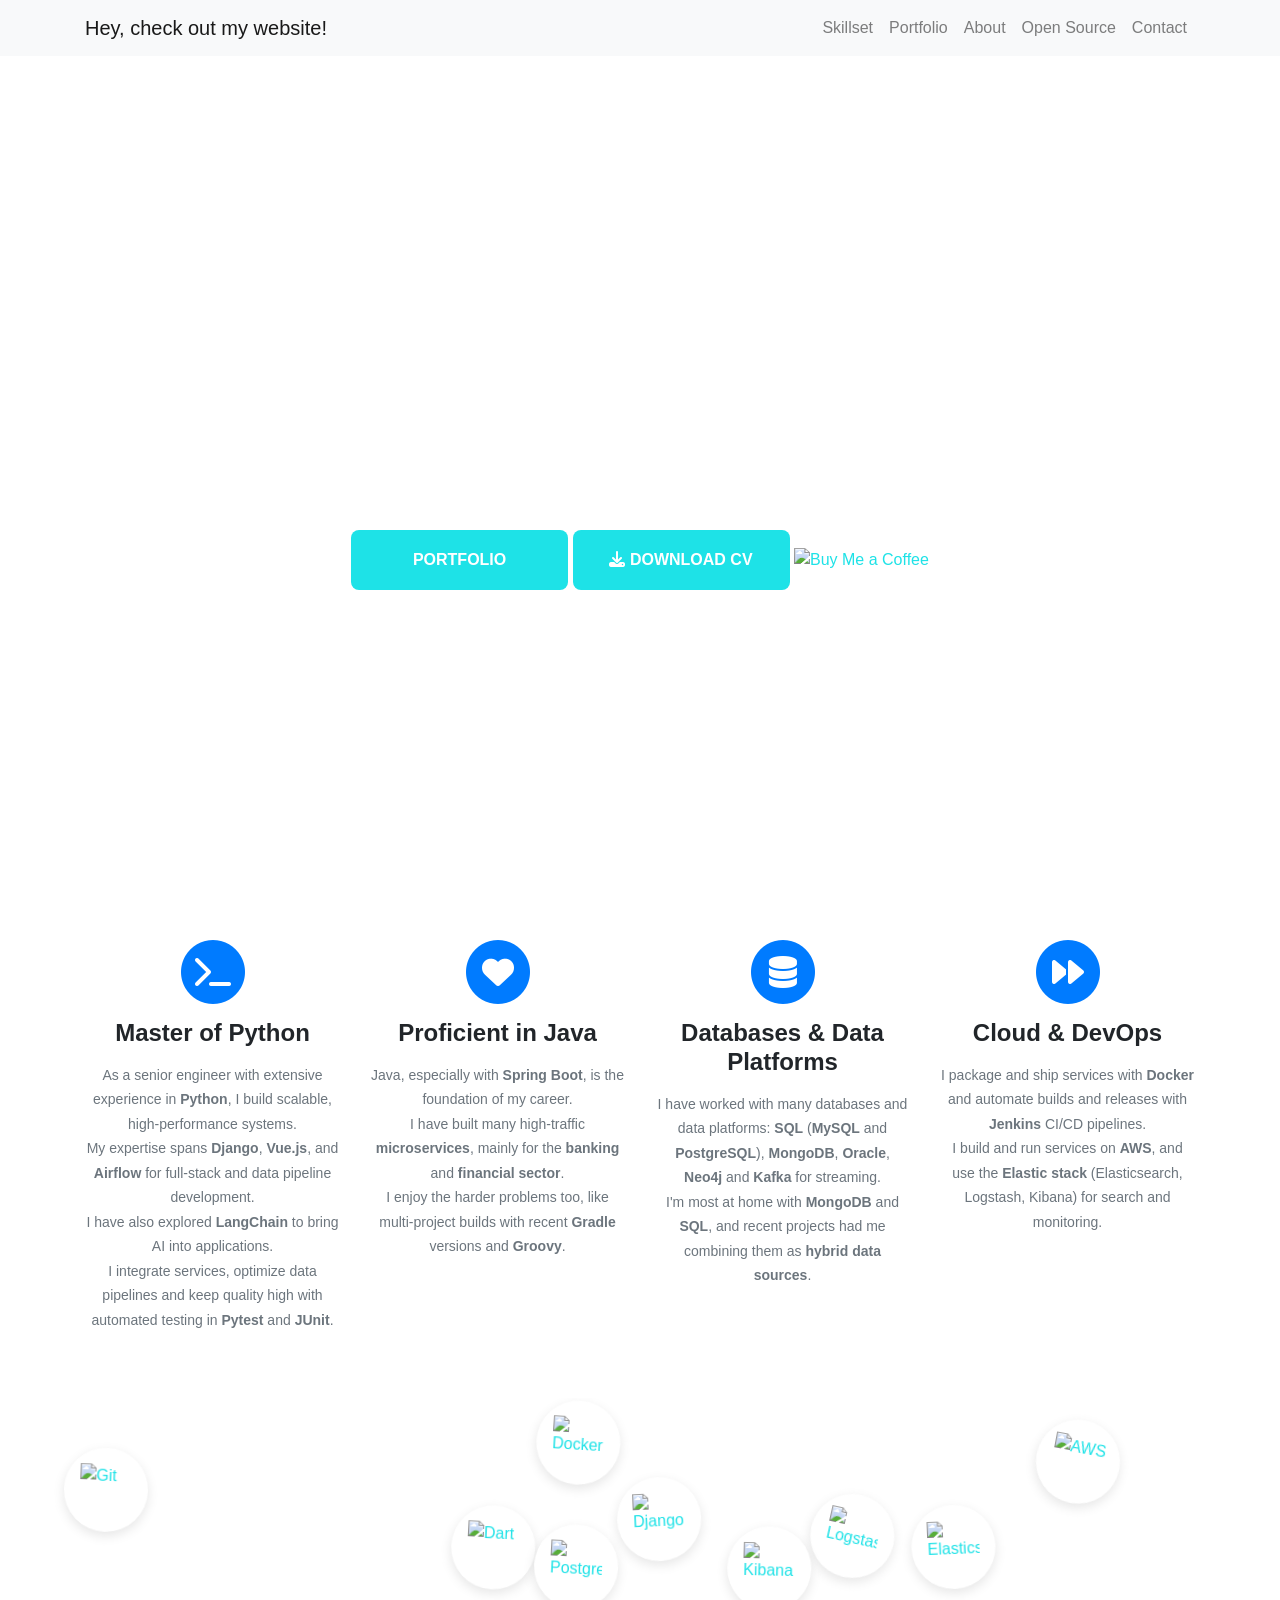
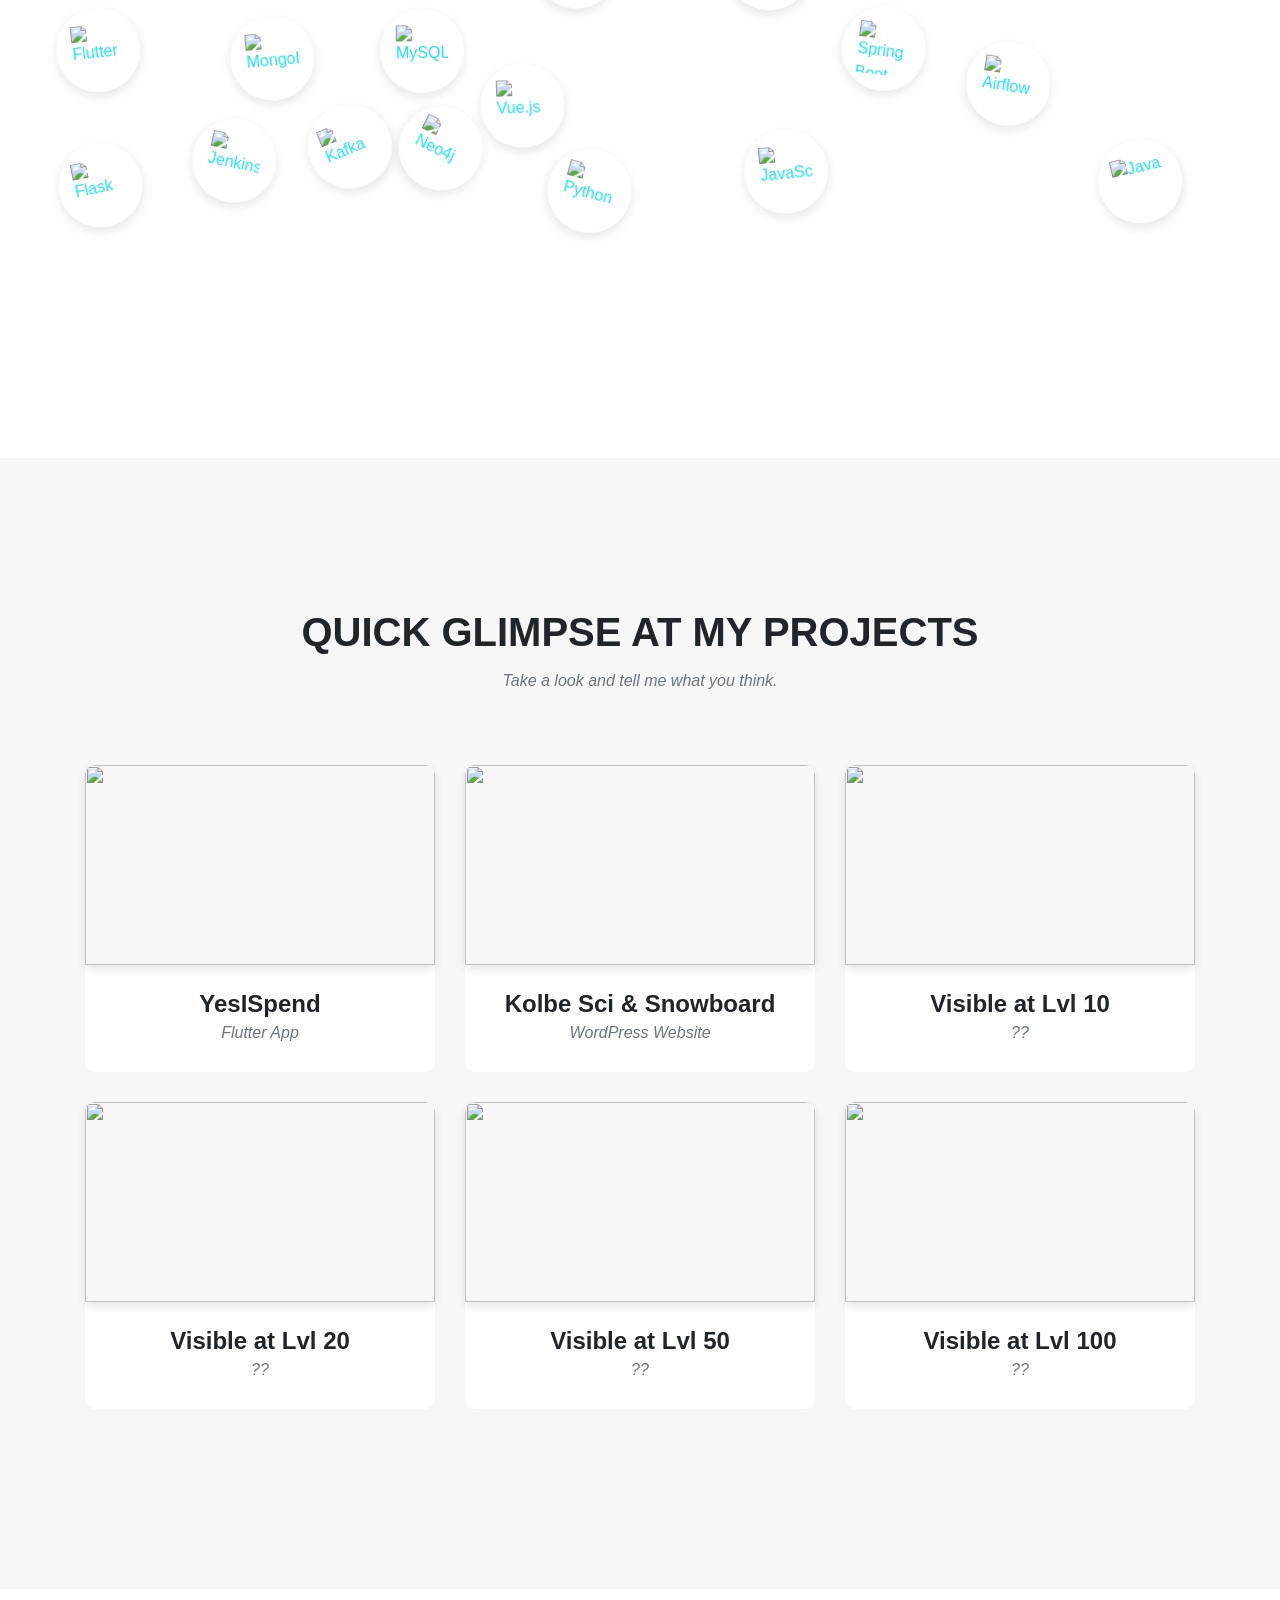
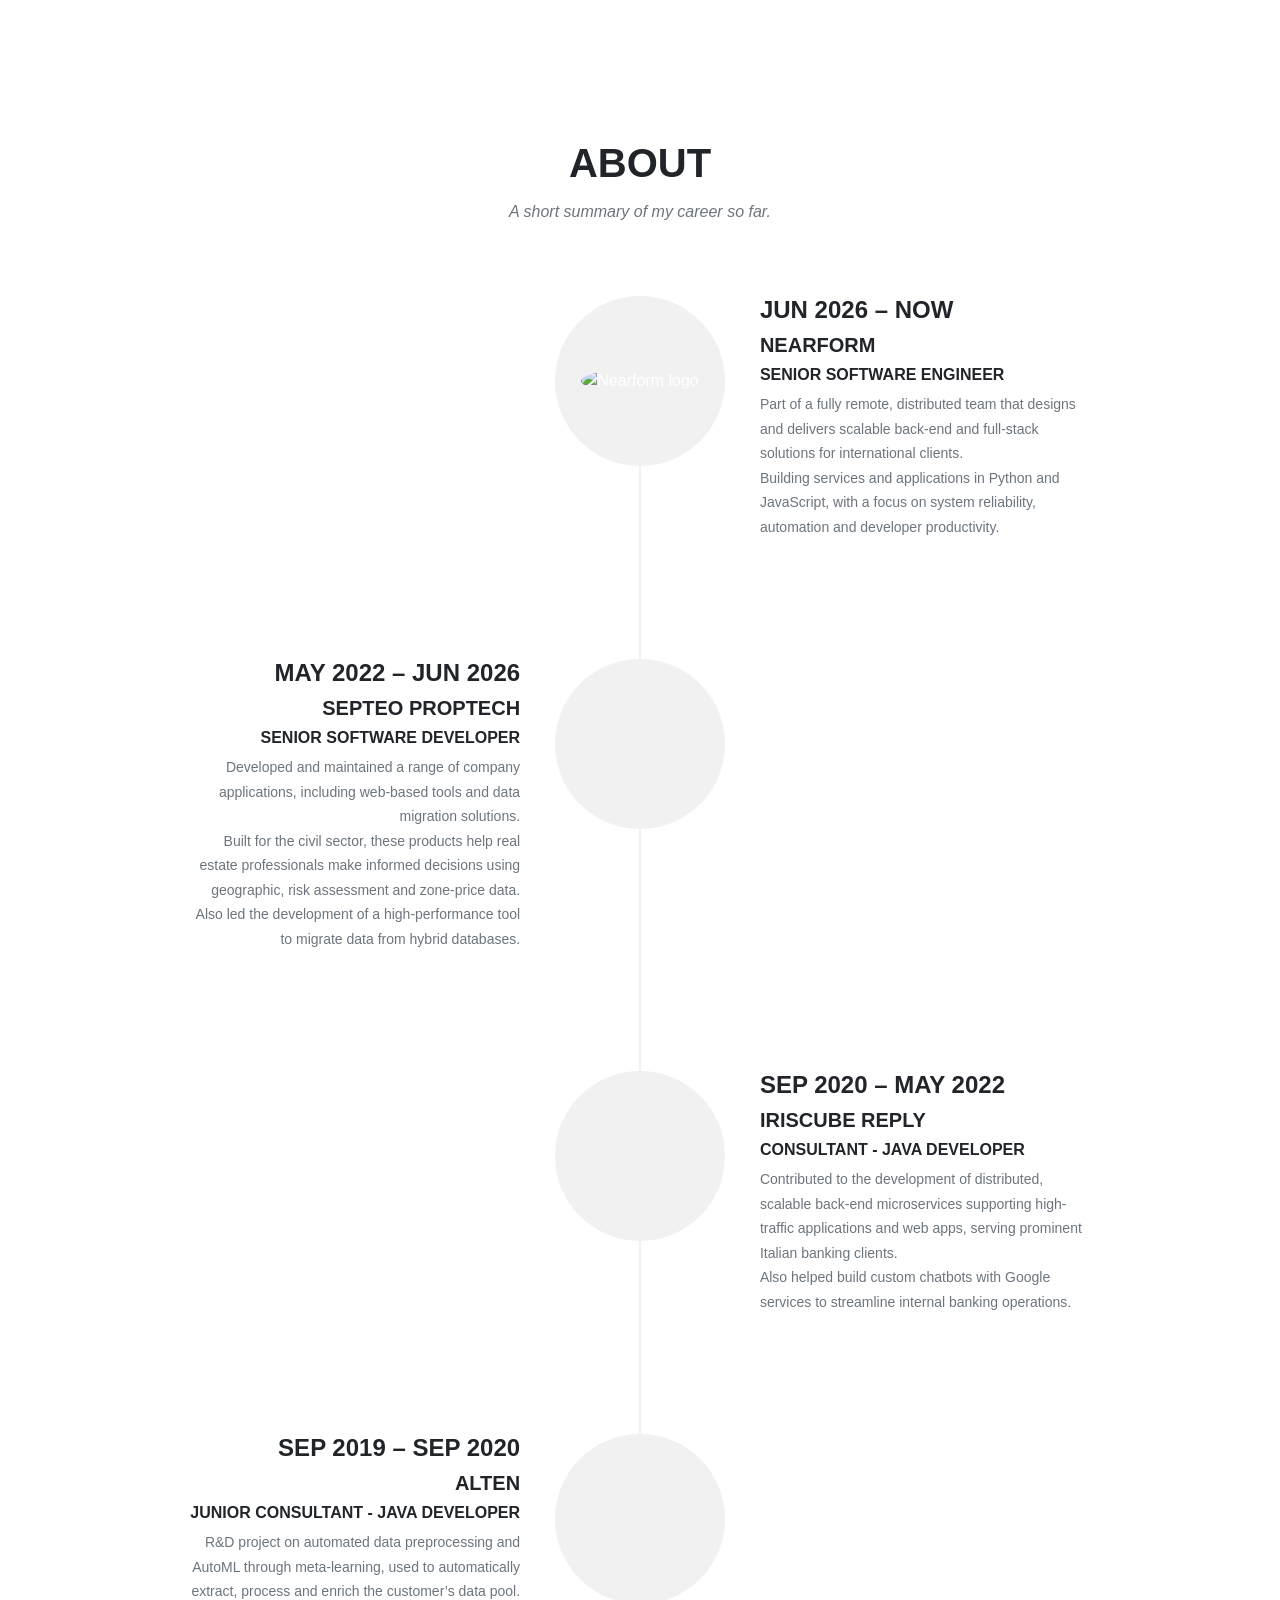
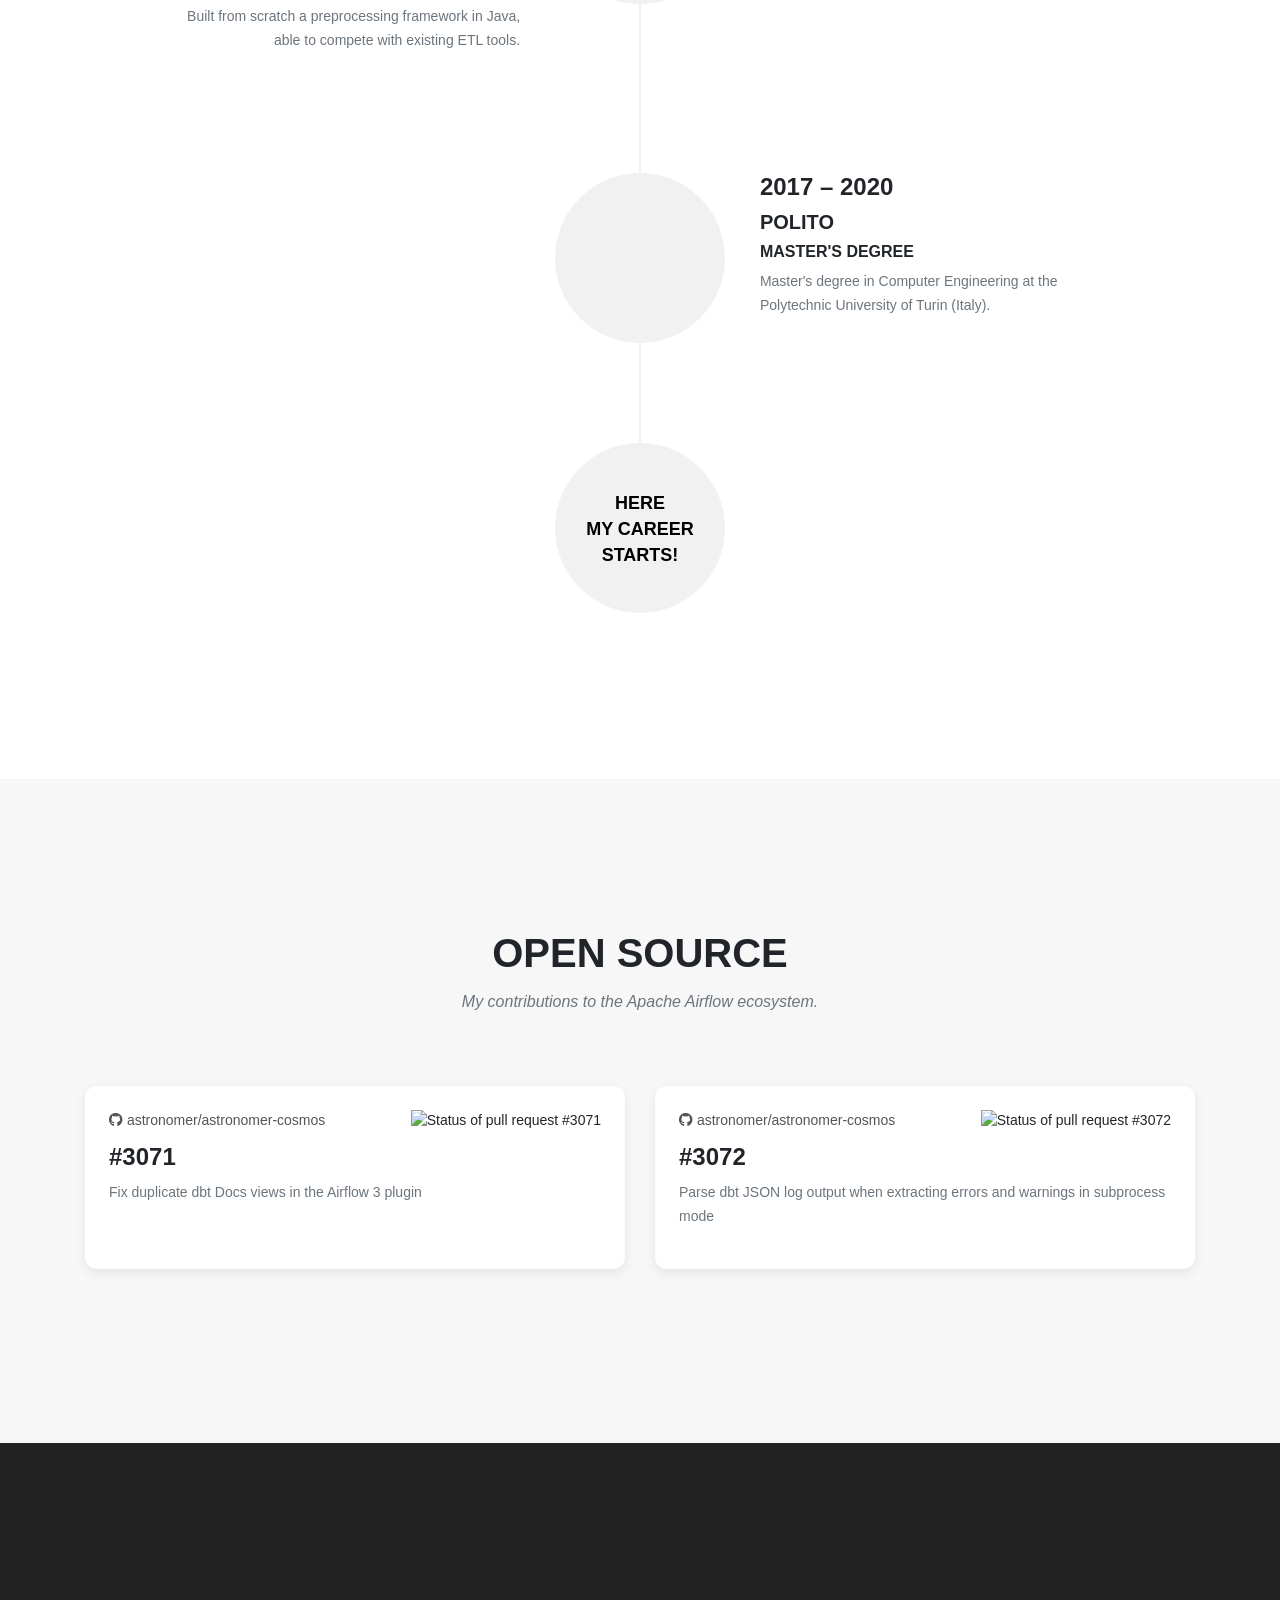
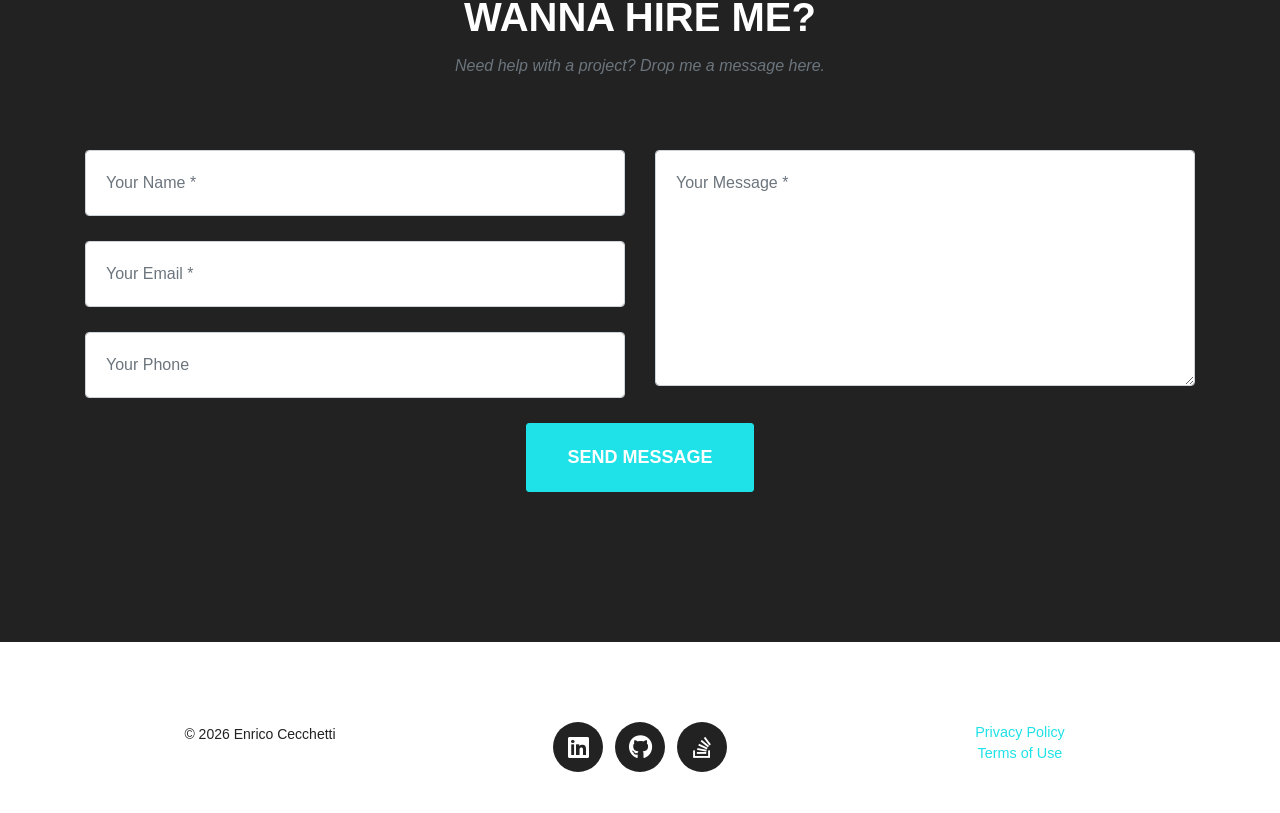
==== commit 81a48317: "feat: add social link preview image" ====
--- a/index.html
+++ b/index.html
@@ -25,7 +25,12 @@
         <!-- Other Metadata -->
         <meta property="og:title" content="Enrico Cecchetti | Portfolio">
         <meta property="og:description" content="Senior Software Engineer specialized in Python and Java back-end services.">
-        <meta property="og:image" content="preview-image.jpg">
+        <meta property="og:type" content="website">
+        <meta property="og:url" content="https://iececchetti.github.io/">
+        <meta property="og:image" content="https://iececchetti.github.io/res/preview.jpg">
+        <meta property="og:image:width" content="1200">
+        <meta property="og:image:height" content="630">
+        <meta name="twitter:card" content="summary_large_image">
         
         <!-- Additional scripts or stylesheets -->
         <script src="/script.js"></script>
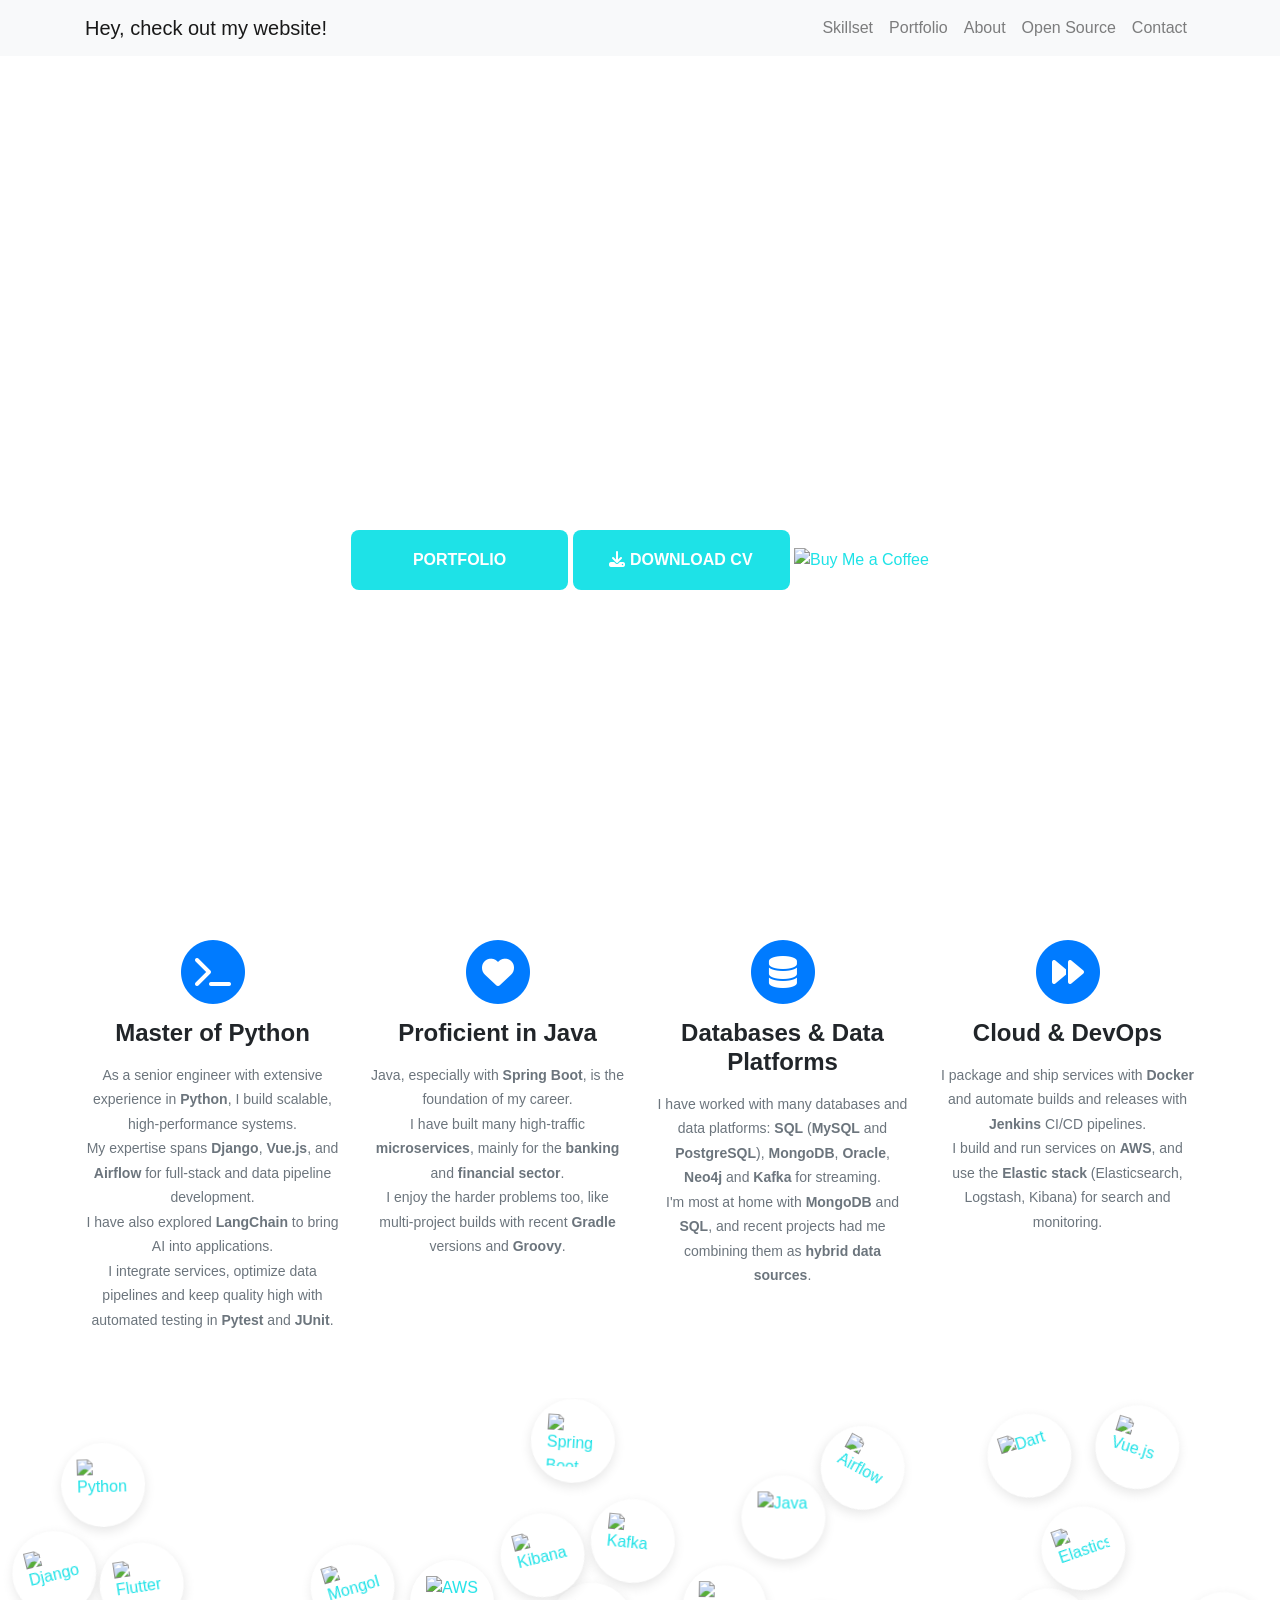
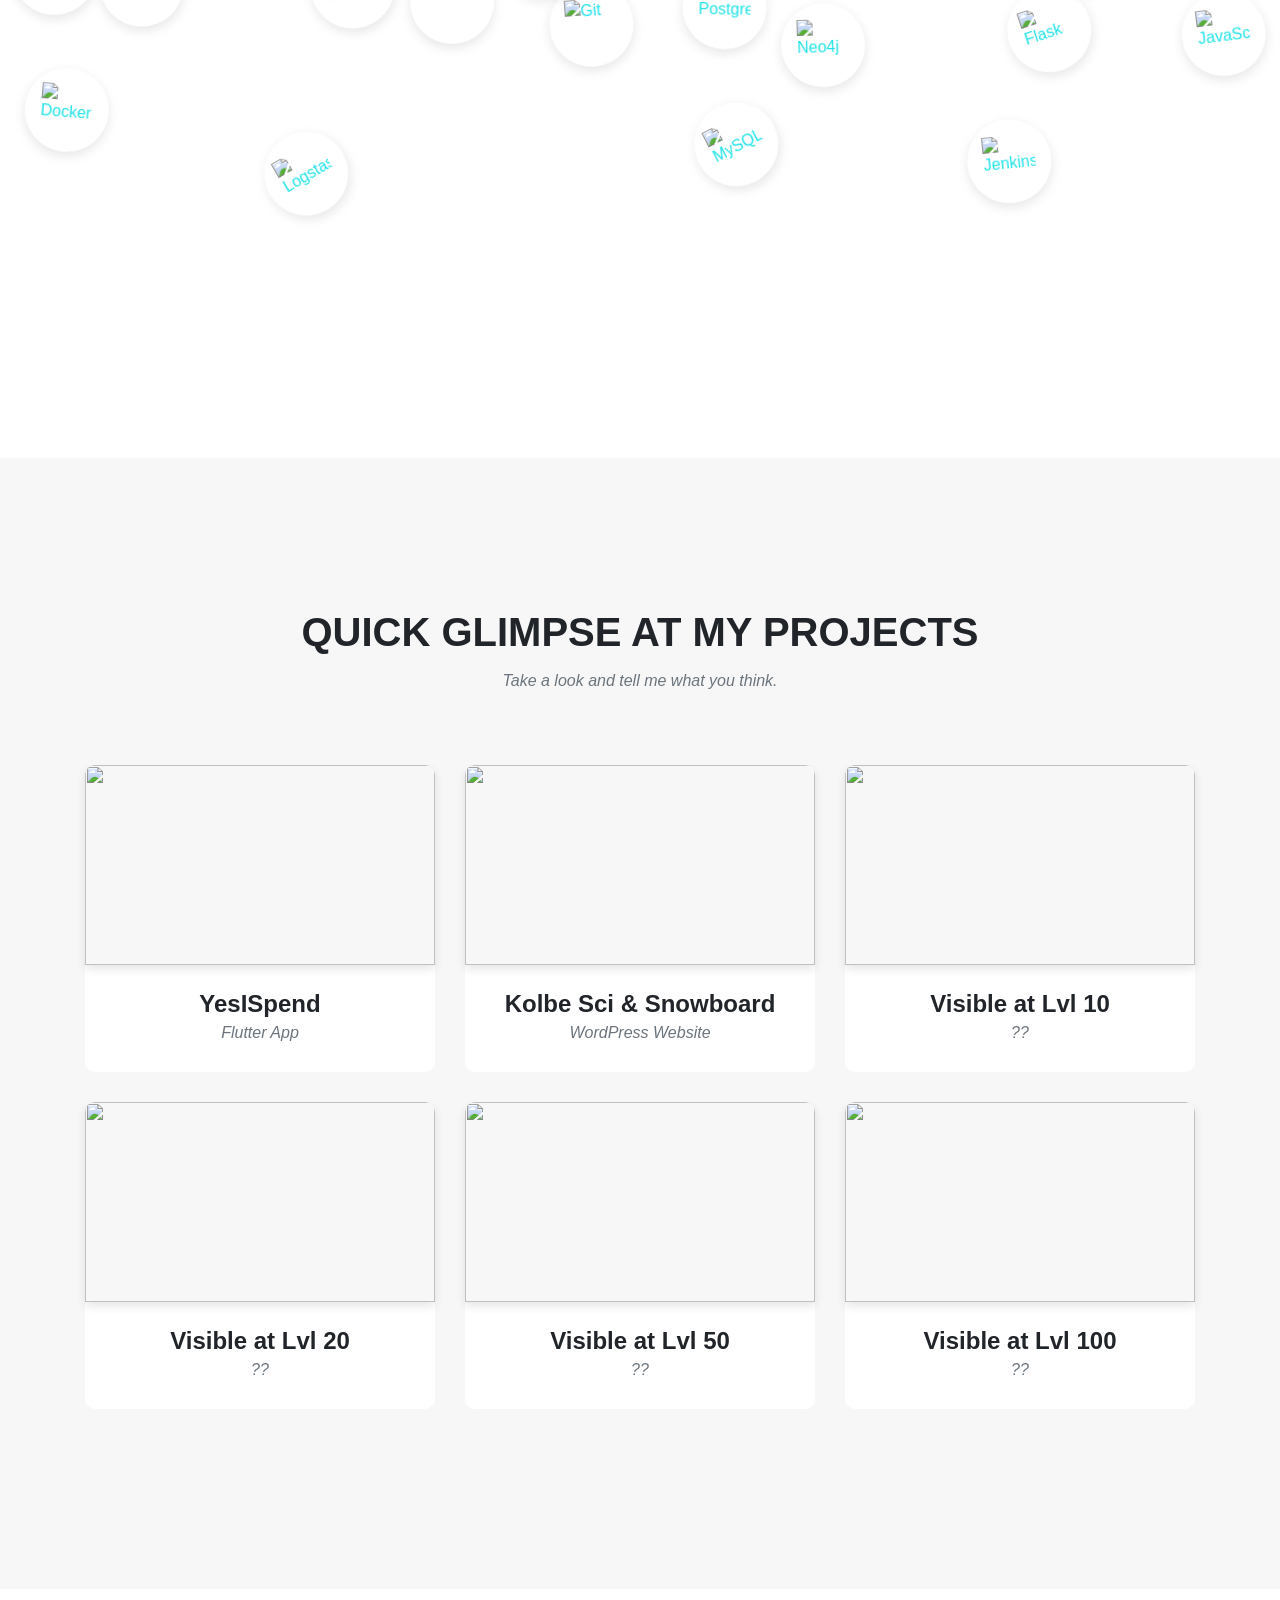
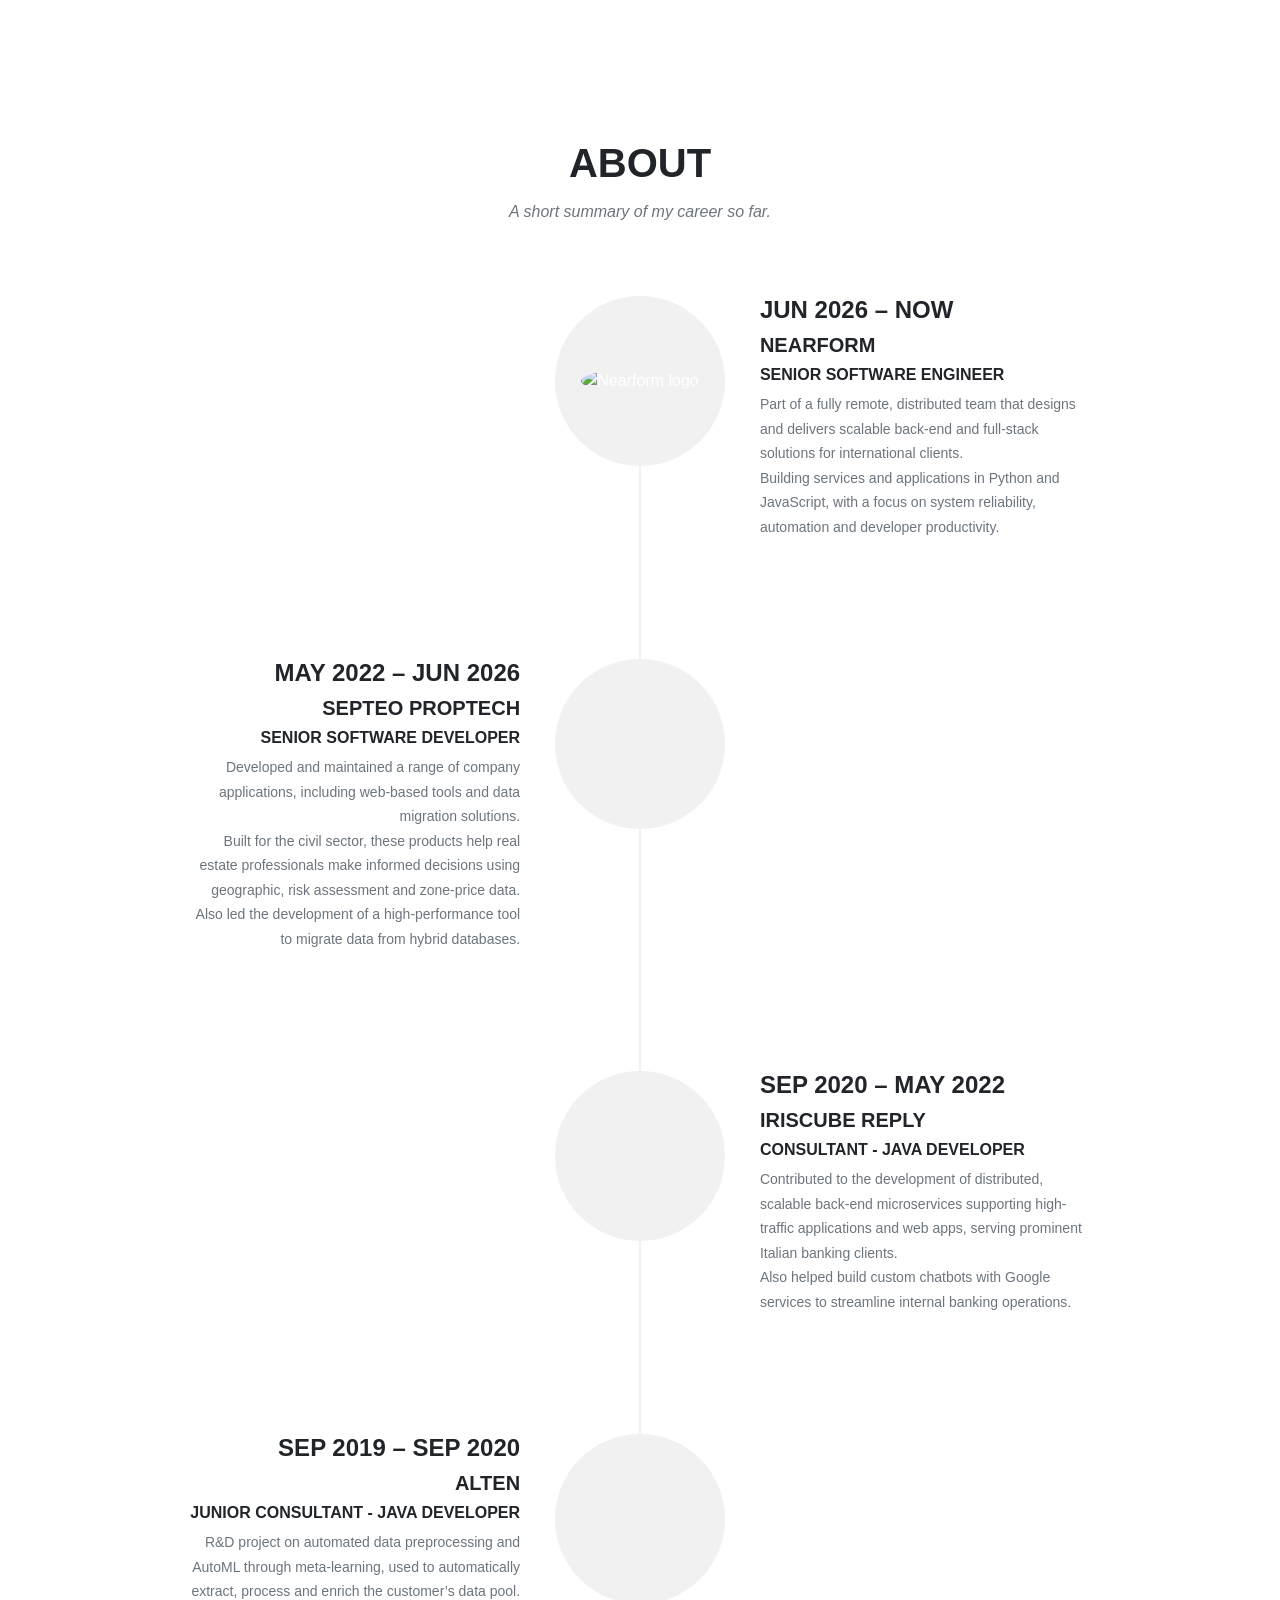
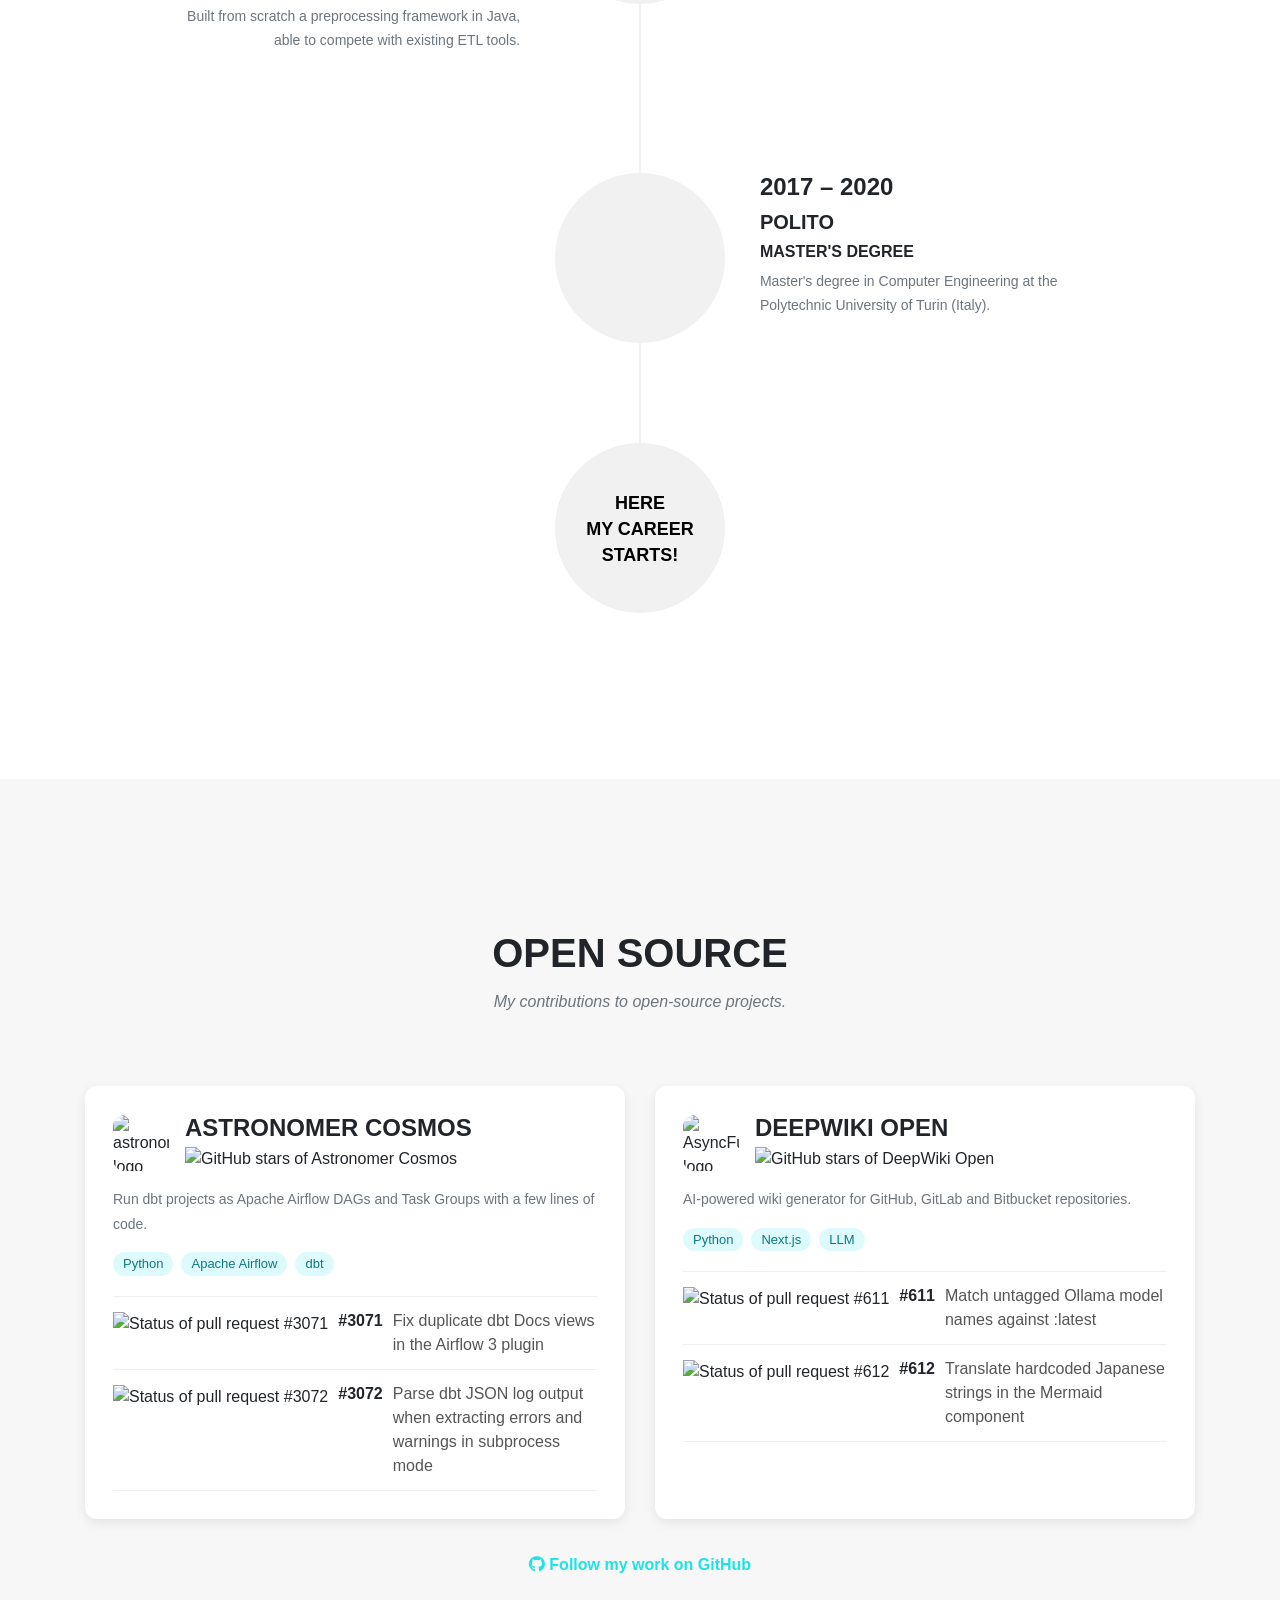
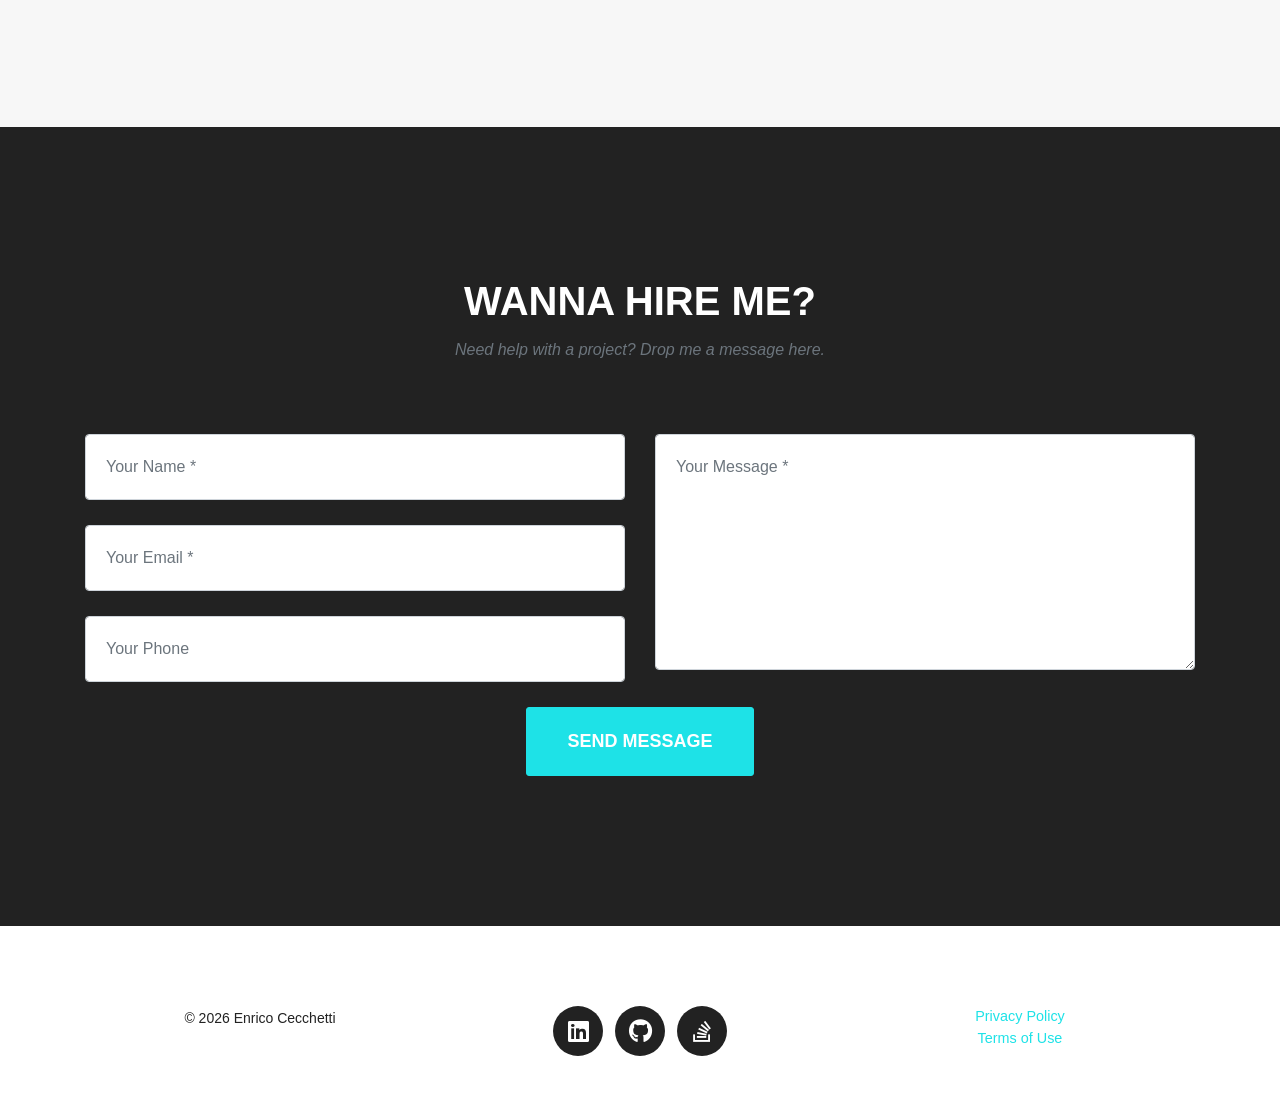
==== commit ed0e0204: "feat: group open source contributions by project and add DeepWiki Open" ====
--- a/index.html
+++ b/index.html
@@ -461,30 +461,71 @@
                 <div class="row">
                     <div class="col-lg-12 text-center">
                         <h2 class="section-heading">Open Source</h2>
-                        <h3 class="section-subheading text-muted">My contributions to the Apache Airflow ecosystem.</h3>
-                    </div>
-                </div>
-                <div class="row">
-                    <div class="col-md-6 mb-4">
-                        <a class="oss-card" href="https://github.com/astronomer/astronomer-cosmos/pull/3071" target="_blank" rel="noopener">
-                            <div class="oss-card-top">
-                                <span class="oss-repo"><i class="fab fa-github"></i> astronomer/astronomer-cosmos</span>
-                                <img src="https://img.shields.io/github/pulls/detail/state/astronomer/astronomer-cosmos/3071" alt="Status of pull request #3071">
-                            </div>
-                            <h4>#3071</h4>
-                            <p class="text-muted">Fix duplicate dbt Docs views in the Airflow 3 plugin</p>
-                        </a>
-                    </div>
-                    <div class="col-md-6 mb-4">
-                        <a class="oss-card" href="https://github.com/astronomer/astronomer-cosmos/pull/3072" target="_blank" rel="noopener">
-                            <div class="oss-card-top">
-                                <span class="oss-repo"><i class="fab fa-github"></i> astronomer/astronomer-cosmos</span>
-                                <img src="https://img.shields.io/github/pulls/detail/state/astronomer/astronomer-cosmos/3072" alt="Status of pull request #3072">
-                            </div>
-                            <h4>#3072</h4>
-                            <p class="text-muted">Parse dbt JSON log output when extracting errors and warnings in subprocess mode</p>
-                        </a>
-                    </div>
+                        <h3 class="section-subheading text-muted">My contributions to open-source projects.</h3>
+                    </div>
+                </div>
+                <div class="row">
+                    <div class="col-lg-6 mb-4">
+                        <div class="oss-project">
+                            <div class="oss-project-head">
+                                <img class="oss-avatar" src="https://github.com/astronomer.png" alt="astronomer logo">
+                                <div>
+                                    <h4><a href="https://github.com/astronomer/astronomer-cosmos" target="_blank" rel="noopener">Astronomer Cosmos</a></h4>
+                                    <img src="https://img.shields.io/github/stars/astronomer/astronomer-cosmos?style=flat-square" alt="GitHub stars of Astronomer Cosmos">
+                                </div>
+                            </div>
+                            <p class="text-muted">Run dbt projects as Apache Airflow DAGs and Task Groups with a few lines of code.</p>
+                            <div class="oss-tags"><span class="oss-tag">Python</span><span class="oss-tag">Apache Airflow</span><span class="oss-tag">dbt</span></div>
+                            <ul class="oss-prs">
+                                <li>
+                                    <a href="https://github.com/astronomer/astronomer-cosmos/pull/3071" target="_blank" rel="noopener">
+                                        <img class="oss-state" src="https://img.shields.io/github/pulls/detail/state/astronomer/astronomer-cosmos/3071?label=&amp;style=flat-square" alt="Status of pull request #3071">
+                                        <span class="oss-pr-number">#3071</span>
+                                        <span class="oss-pr-title">Fix duplicate dbt Docs views in the Airflow 3 plugin</span>
+                                    </a>
+                                </li>
+                                <li>
+                                    <a href="https://github.com/astronomer/astronomer-cosmos/pull/3072" target="_blank" rel="noopener">
+                                        <img class="oss-state" src="https://img.shields.io/github/pulls/detail/state/astronomer/astronomer-cosmos/3072?label=&amp;style=flat-square" alt="Status of pull request #3072">
+                                        <span class="oss-pr-number">#3072</span>
+                                        <span class="oss-pr-title">Parse dbt JSON log output when extracting errors and warnings in subprocess mode</span>
+                                    </a>
+                                </li>
+                            </ul>
+                        </div>
+                    </div>
+                    <div class="col-lg-6 mb-4">
+                        <div class="oss-project">
+                            <div class="oss-project-head">
+                                <img class="oss-avatar" src="https://github.com/AsyncFuncAI.png" alt="AsyncFuncAI logo">
+                                <div>
+                                    <h4><a href="https://github.com/AsyncFuncAI/deepwiki-open" target="_blank" rel="noopener">DeepWiki Open</a></h4>
+                                    <img src="https://img.shields.io/github/stars/AsyncFuncAI/deepwiki-open?style=flat-square" alt="GitHub stars of DeepWiki Open">
+                                </div>
+                            </div>
+                            <p class="text-muted">AI-powered wiki generator for GitHub, GitLab and Bitbucket repositories.</p>
+                            <div class="oss-tags"><span class="oss-tag">Python</span><span class="oss-tag">Next.js</span><span class="oss-tag">LLM</span></div>
+                            <ul class="oss-prs">
+                                <li>
+                                    <a href="https://github.com/AsyncFuncAI/deepwiki-open/pull/611" target="_blank" rel="noopener">
+                                        <img class="oss-state" src="https://img.shields.io/github/pulls/detail/state/AsyncFuncAI/deepwiki-open/611?label=&amp;style=flat-square" alt="Status of pull request #611">
+                                        <span class="oss-pr-number">#611</span>
+                                        <span class="oss-pr-title">Match untagged Ollama model names against :latest</span>
+                                    </a>
+                                </li>
+                                <li>
+                                    <a href="https://github.com/AsyncFuncAI/deepwiki-open/pull/612" target="_blank" rel="noopener">
+                                        <img class="oss-state" src="https://img.shields.io/github/pulls/detail/state/AsyncFuncAI/deepwiki-open/612?label=&amp;style=flat-square" alt="Status of pull request #612">
+                                        <span class="oss-pr-number">#612</span>
+                                        <span class="oss-pr-title">Translate hardcoded Japanese strings in the Mermaid component</span>
+                                    </a>
+                                </li>
+                            </ul>
+                        </div>
+                    </div>
+                </div>
+                <div class="text-center">
+                    <a class="oss-more" href="https://github.com/ieCecchetti" target="_blank" rel="noopener"><i class="fab fa-github"></i> Follow my work on GitHub</a>
                 </div>
             </div>
         </section>
--- a/static/styles.css
+++ b/static/styles.css
@@ -457,35 +457,92 @@
 
 /* ================== OPEN SOURCE SECTION ===================================*/
 
-.oss-card {
-    display: block;
+.oss-project {
     height: 100%;
-    padding: 24px;
+    padding: 28px;
     border-radius: 12px;
     background: #fff;
     box-shadow: 0 4px 12px rgba(0, 0, 0, 0.08);
+}
+
+.oss-project-head {
+    display: flex;
+    align-items: center;
+    gap: 16px;
+    margin-bottom: 16px;
+}
+
+.oss-project-head h4 {
+    margin: 0 0 4px;
+}
+
+.oss-project-head h4 a {
     color: inherit;
-    transition: transform 0.2s ease, box-shadow 0.2s ease;
-}
-
-.oss-card:hover,
-.oss-card:focus {
+}
+
+.oss-avatar {
+    width: 56px;
+    height: 56px;
+    border-radius: 12px;
+}
+
+.oss-tags {
+    display: flex;
+    flex-wrap: wrap;
+    gap: 8px;
+    margin-bottom: 20px;
+}
+
+.oss-tag {
+    padding: 2px 10px;
+    border-radius: 999px;
+    background: rgba(30, 226, 231, 0.15);
+    color: #0b7a7d;
+    font-size: 13px;
+}
+
+.oss-prs {
+    margin: 0;
+    padding: 0;
+    list-style: none;
+    border-top: 1px solid #eee;
+}
+
+.oss-prs a {
+    display: flex;
+    align-items: flex-start;
+    gap: 10px;
+    padding: 12px 0;
+    border-bottom: 1px solid #eee;
     color: inherit;
+    transition: background-color 0.2s ease;
+}
+
+.oss-prs a:hover,
+.oss-prs a:focus {
     text-decoration: none;
-    transform: translateY(-4px);
-    box-shadow: 0 8px 24px rgba(0, 0, 0, 0.15);
-}
-
-.oss-card-top {
-    display: flex;
-    justify-content: space-between;
-    align-items: center;
-    margin-bottom: 12px;
-    font-size: 14px;
-}
-
-.oss-repo {
+    background-color: rgba(30, 226, 231, 0.06);
+}
+
+.oss-state {
+    flex-shrink: 0;
+    align-self: flex-start;
+    margin-top: 3px;
+}
+
+.oss-pr-number {
+    flex-shrink: 0;
+    font-weight: 700;
+}
+
+.oss-pr-title {
     color: #555;
+}
+
+.oss-more {
+    display: inline-block;
+    margin-top: 10px;
+    font-weight: 700;
 }
 
 /* ================== PORTFOLIO SECTION ===================================*/
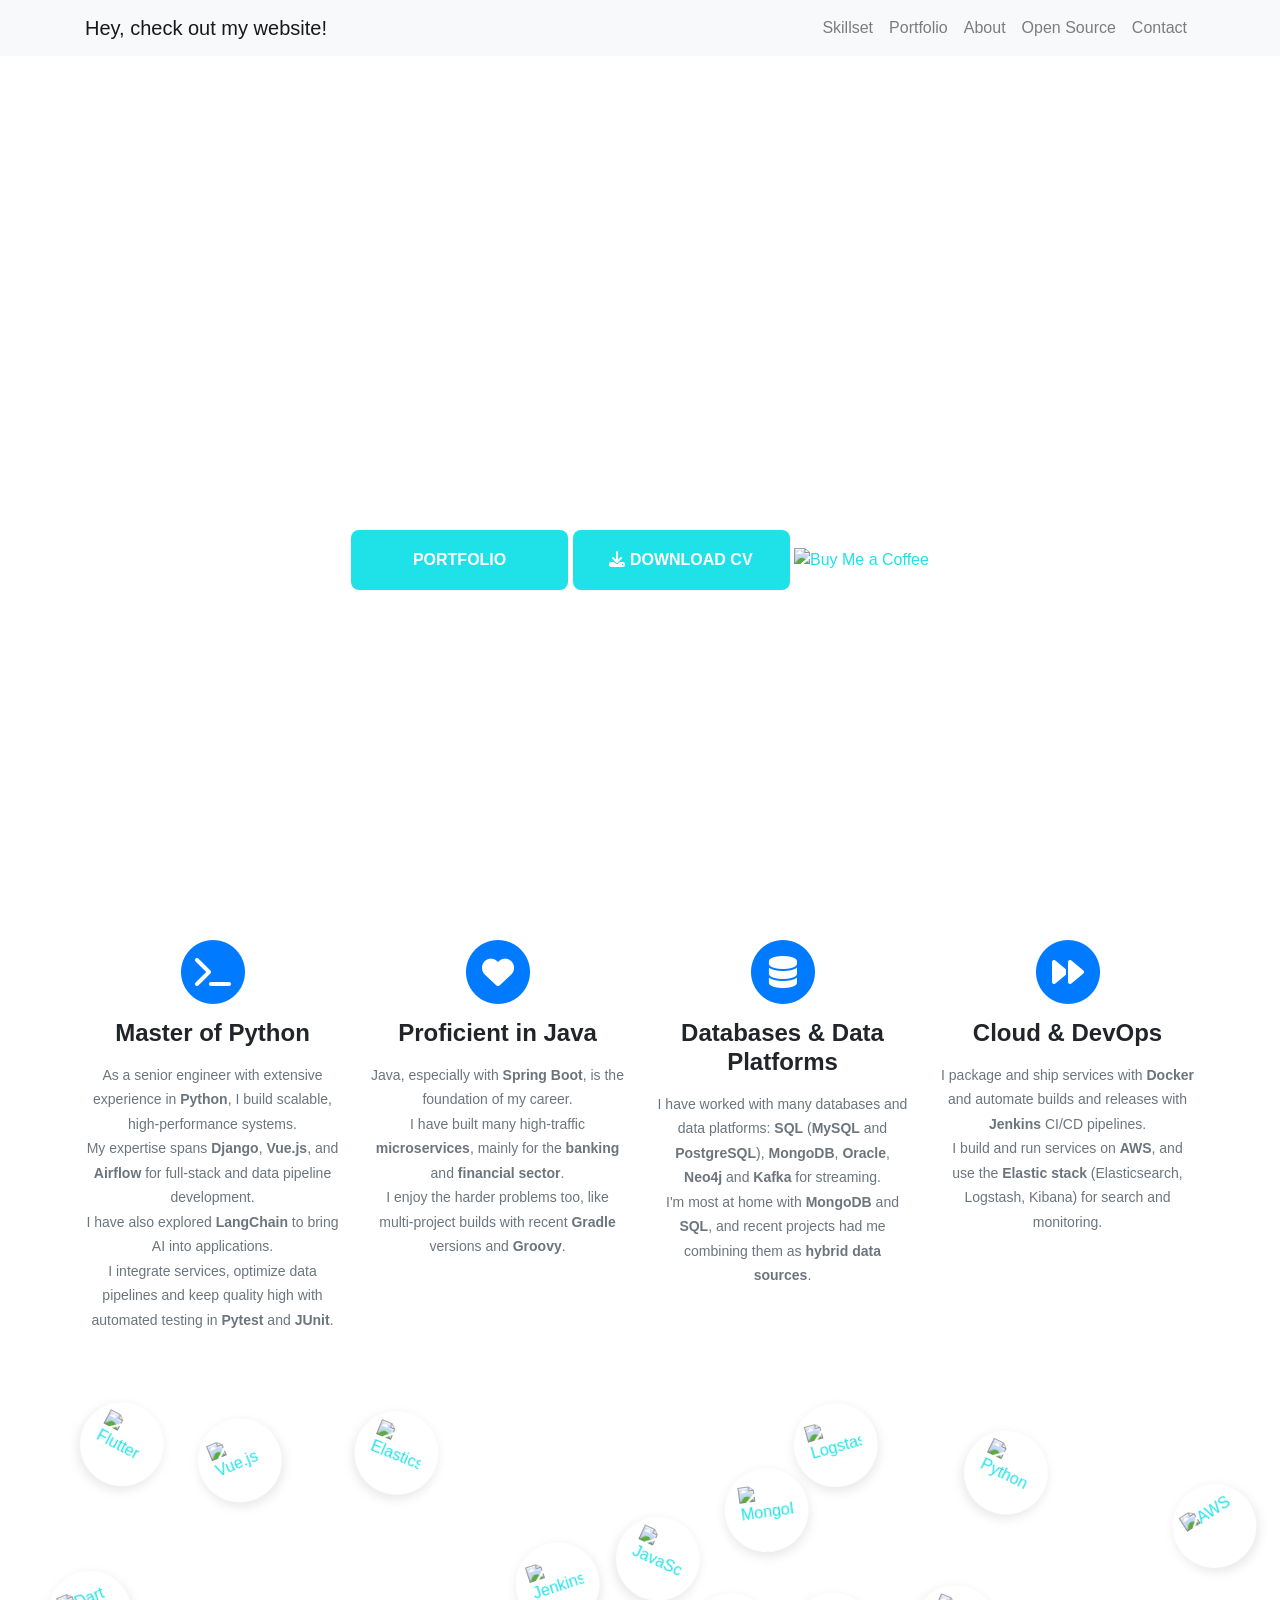
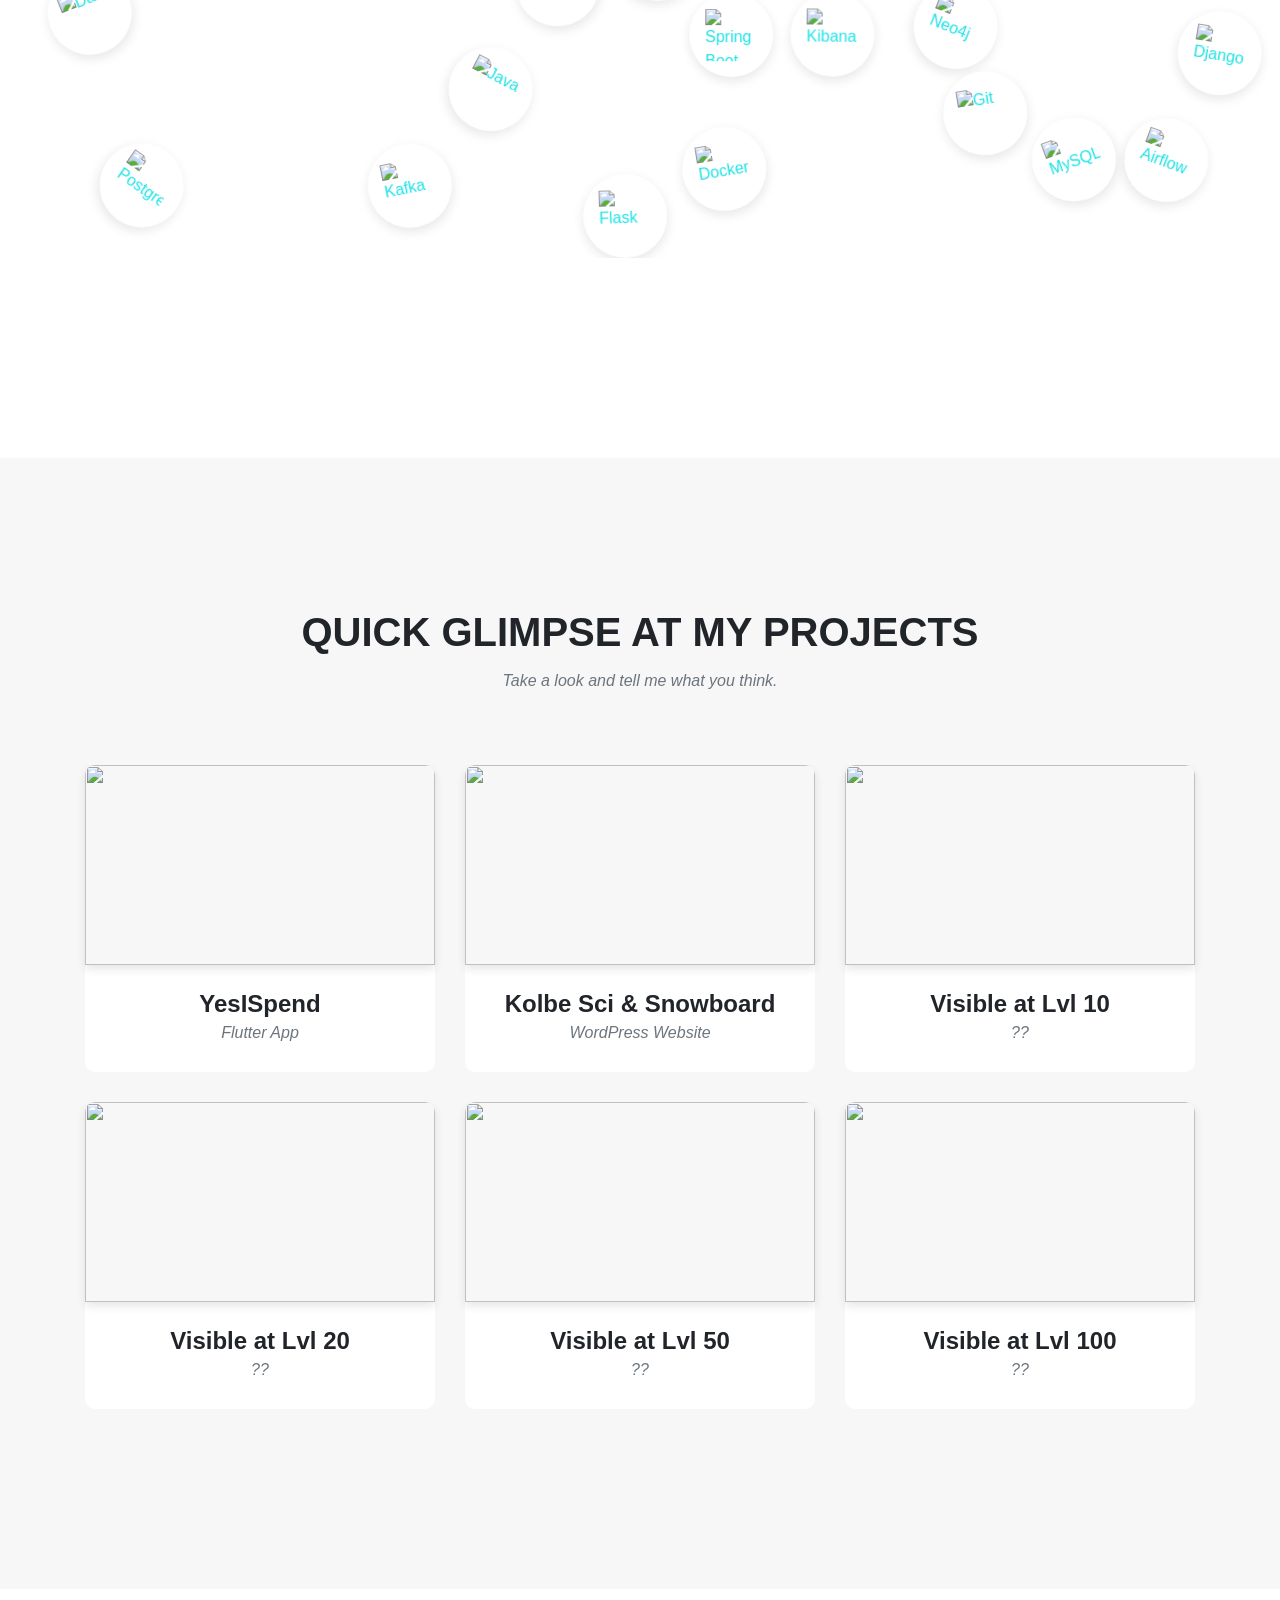
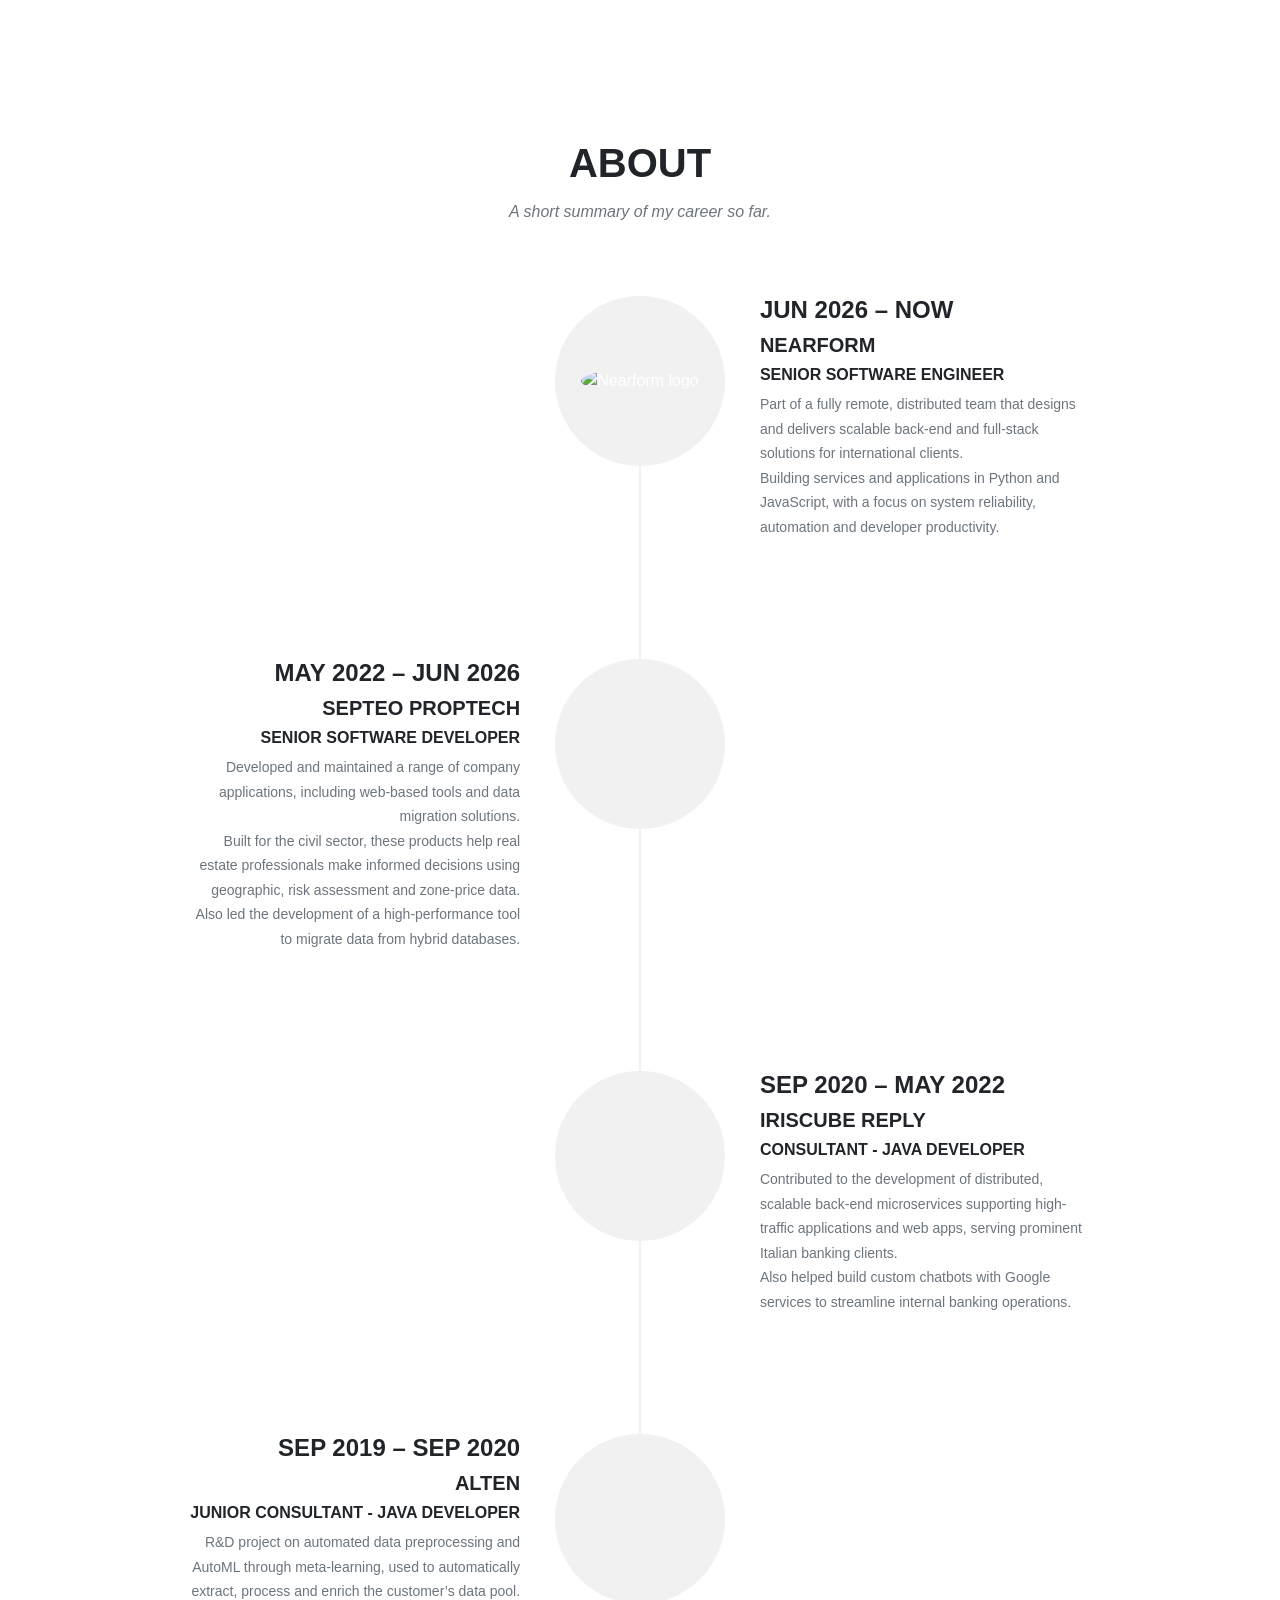
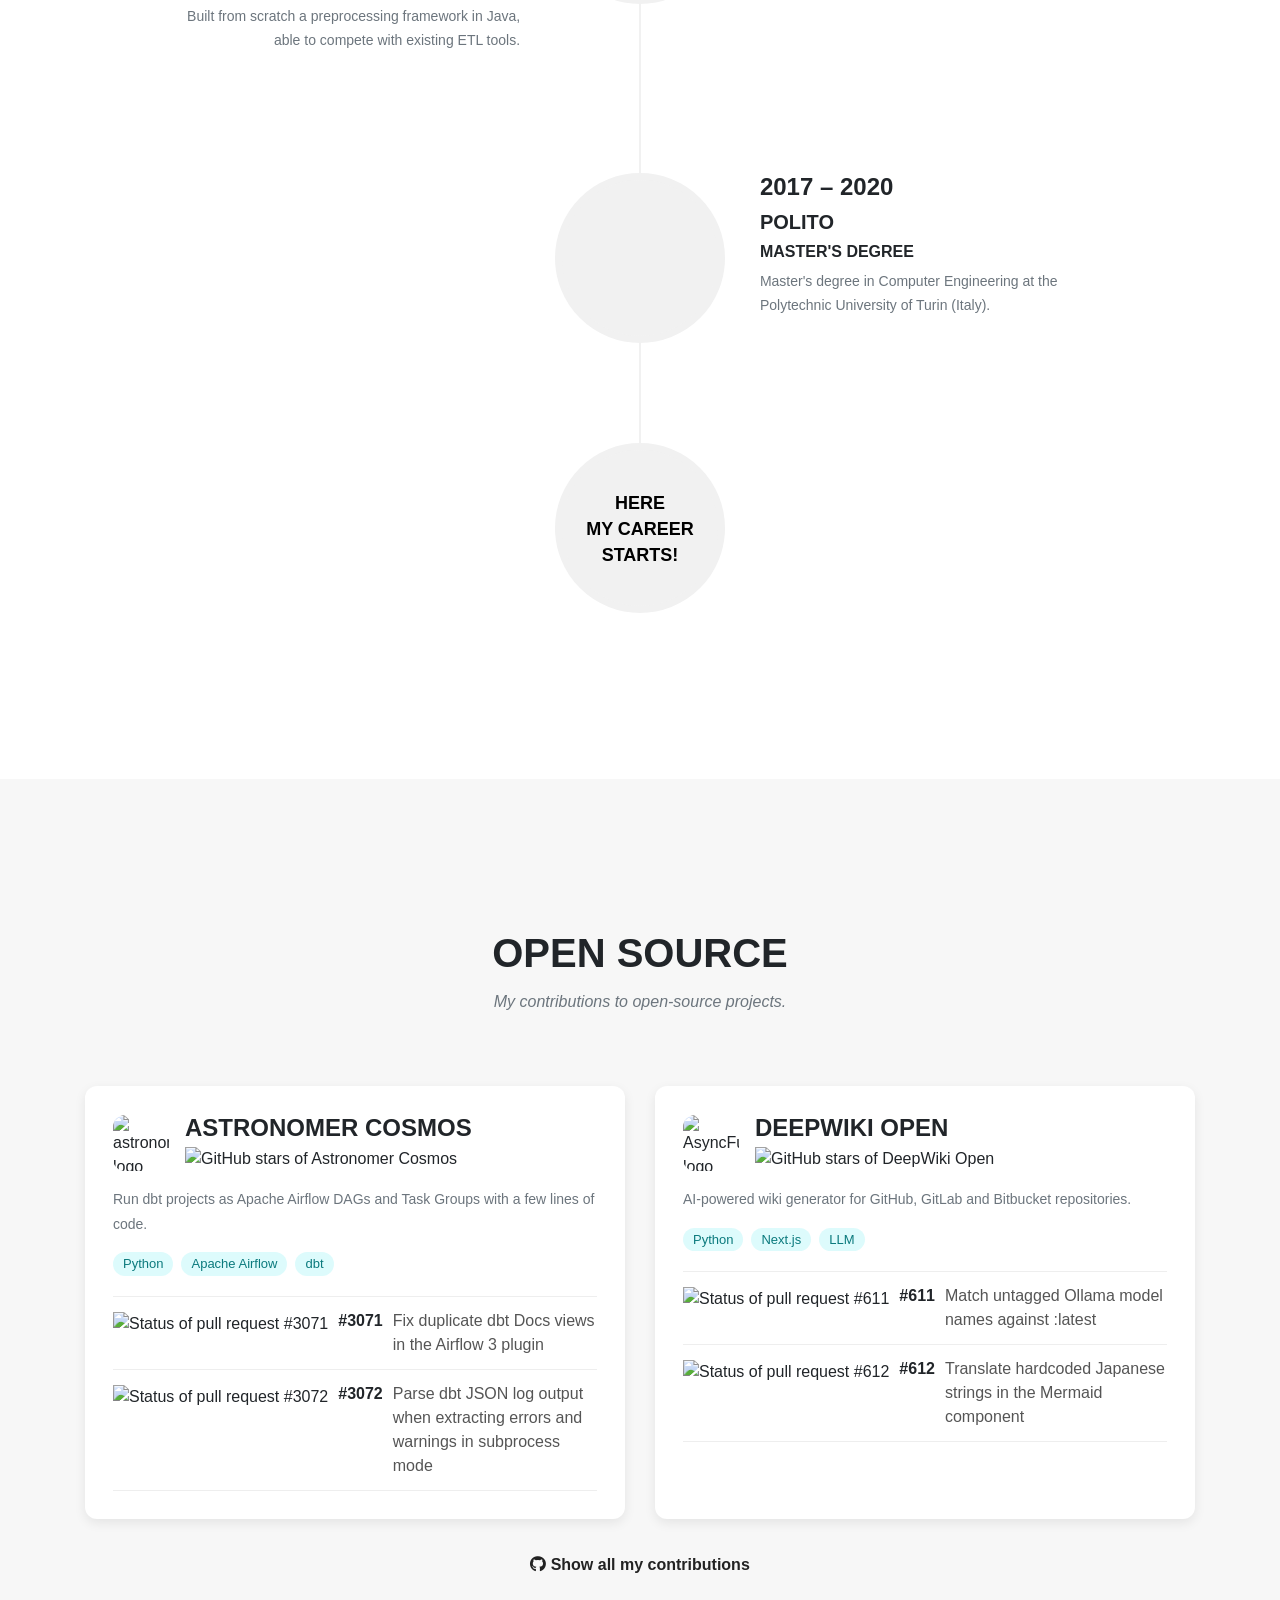
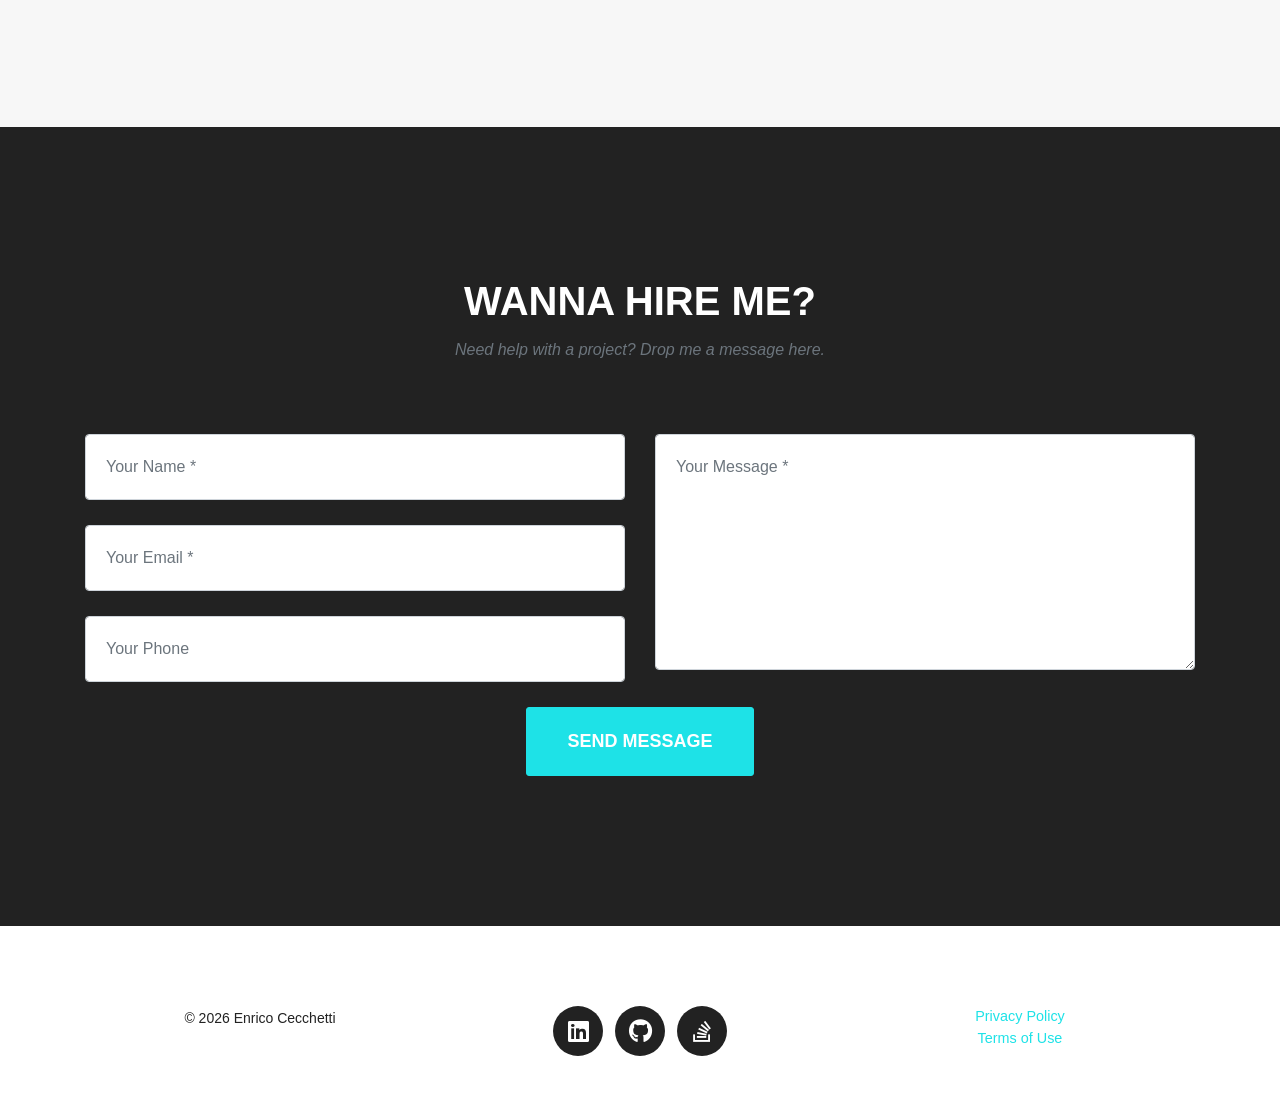
==== commit a0ff4742: "feat: load open source contributions live from the GitHub API" ====
--- a/index.html
+++ b/index.html
@@ -464,7 +464,8 @@
                         <h3 class="section-subheading text-muted">My contributions to open-source projects.</h3>
                     </div>
                 </div>
-                <div class="row">
+                <!-- Static fallback; script.js replaces it with live data from the GitHub API -->
+                <div class="row" id="oss-projects">
                     <div class="col-lg-6 mb-4">
                         <div class="oss-project">
                             <div class="oss-project-head">
@@ -525,7 +526,7 @@
                     </div>
                 </div>
                 <div class="text-center">
-                    <a class="oss-more" href="https://github.com/ieCecchetti" target="_blank" rel="noopener"><i class="fab fa-github"></i> Follow my work on GitHub</a>
+                    <a class="oss-more" href="https://github.com/search?q=author%3AieCecchetti+is%3Apr+is%3Apublic+-user%3AieCecchetti&amp;type=pullrequests&amp;s=created&amp;o=desc" target="_blank" rel="noopener"><i class="fab fa-github"></i> Show all my contributions</a>
                 </div>
             </div>
         </section>
--- a/static/styles.css
+++ b/static/styles.css
@@ -539,10 +539,13 @@
     color: #555;
 }
 
-.oss-more {
+.oss-more,
+.oss-more:hover,
+.oss-more:focus {
     display: inline-block;
     margin-top: 10px;
     font-weight: 700;
+    color: #222;
 }
 
 /* ================== PORTFOLIO SECTION ===================================*/
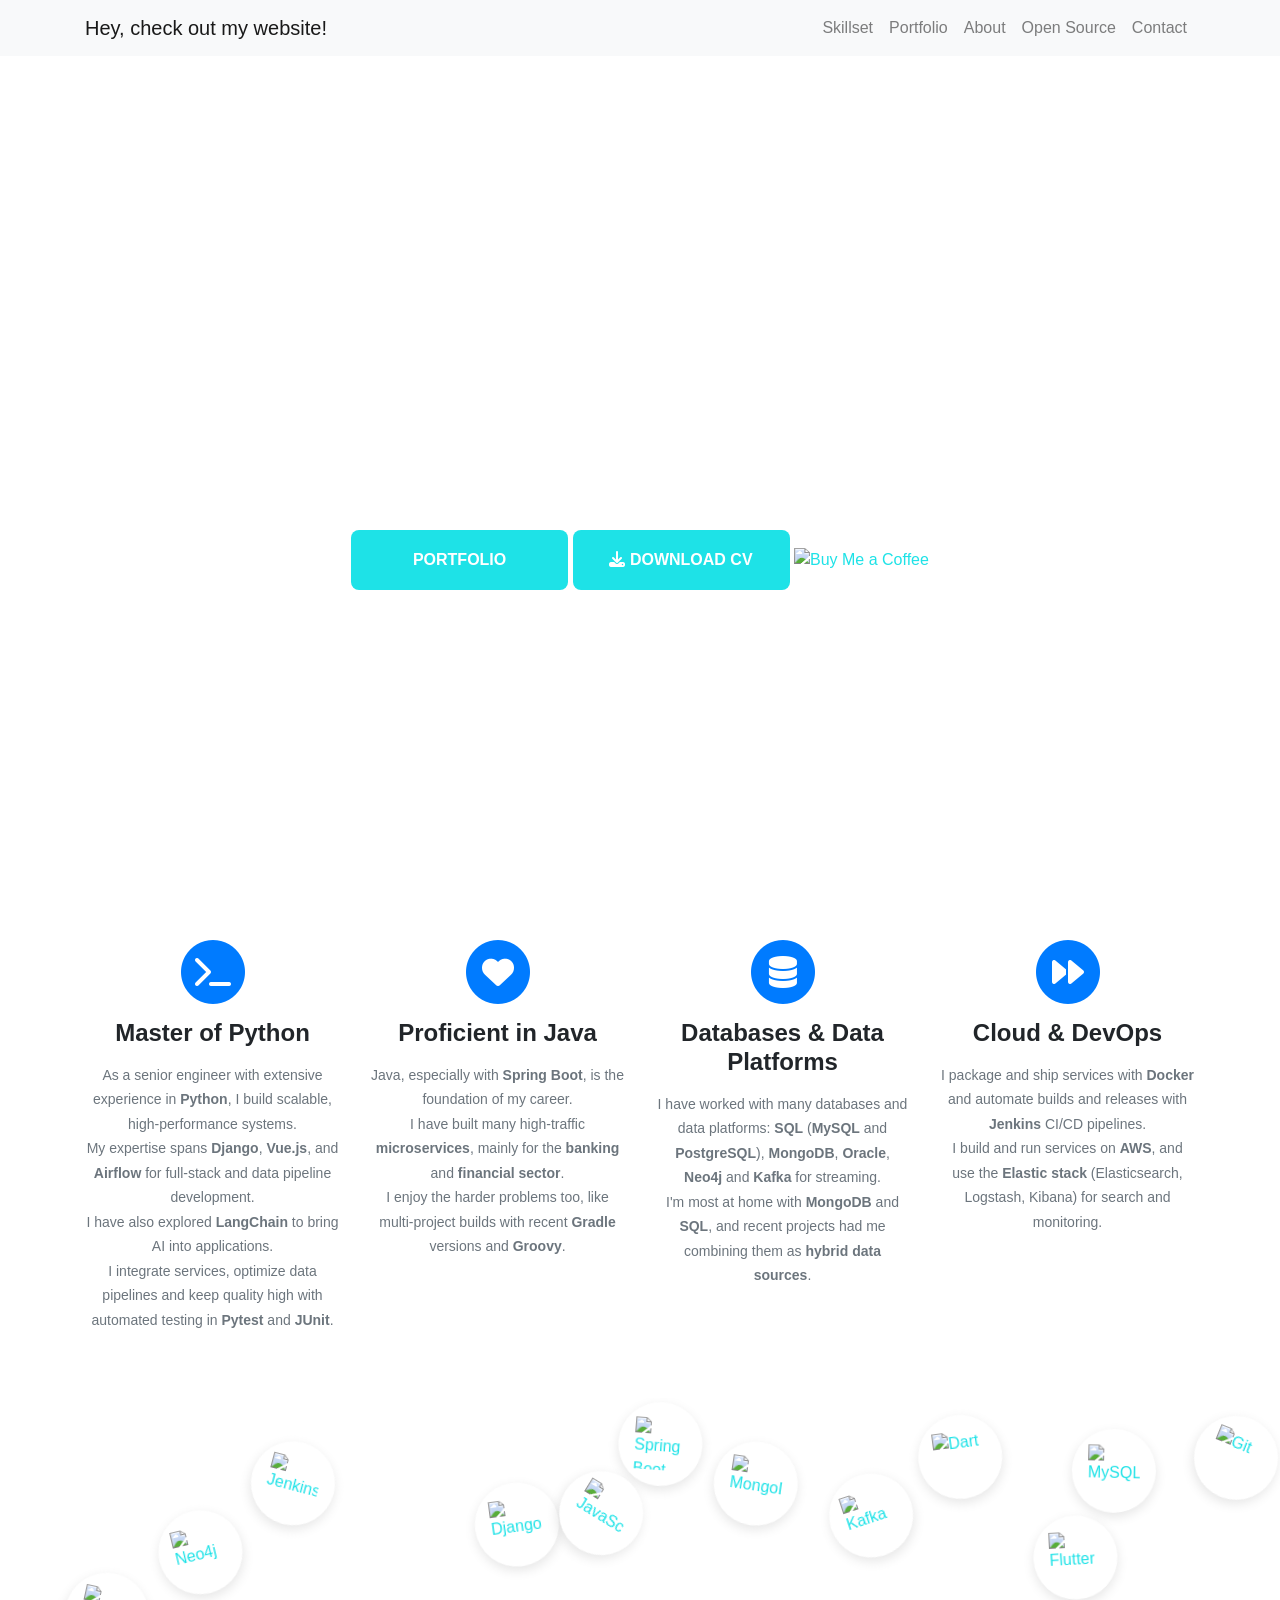
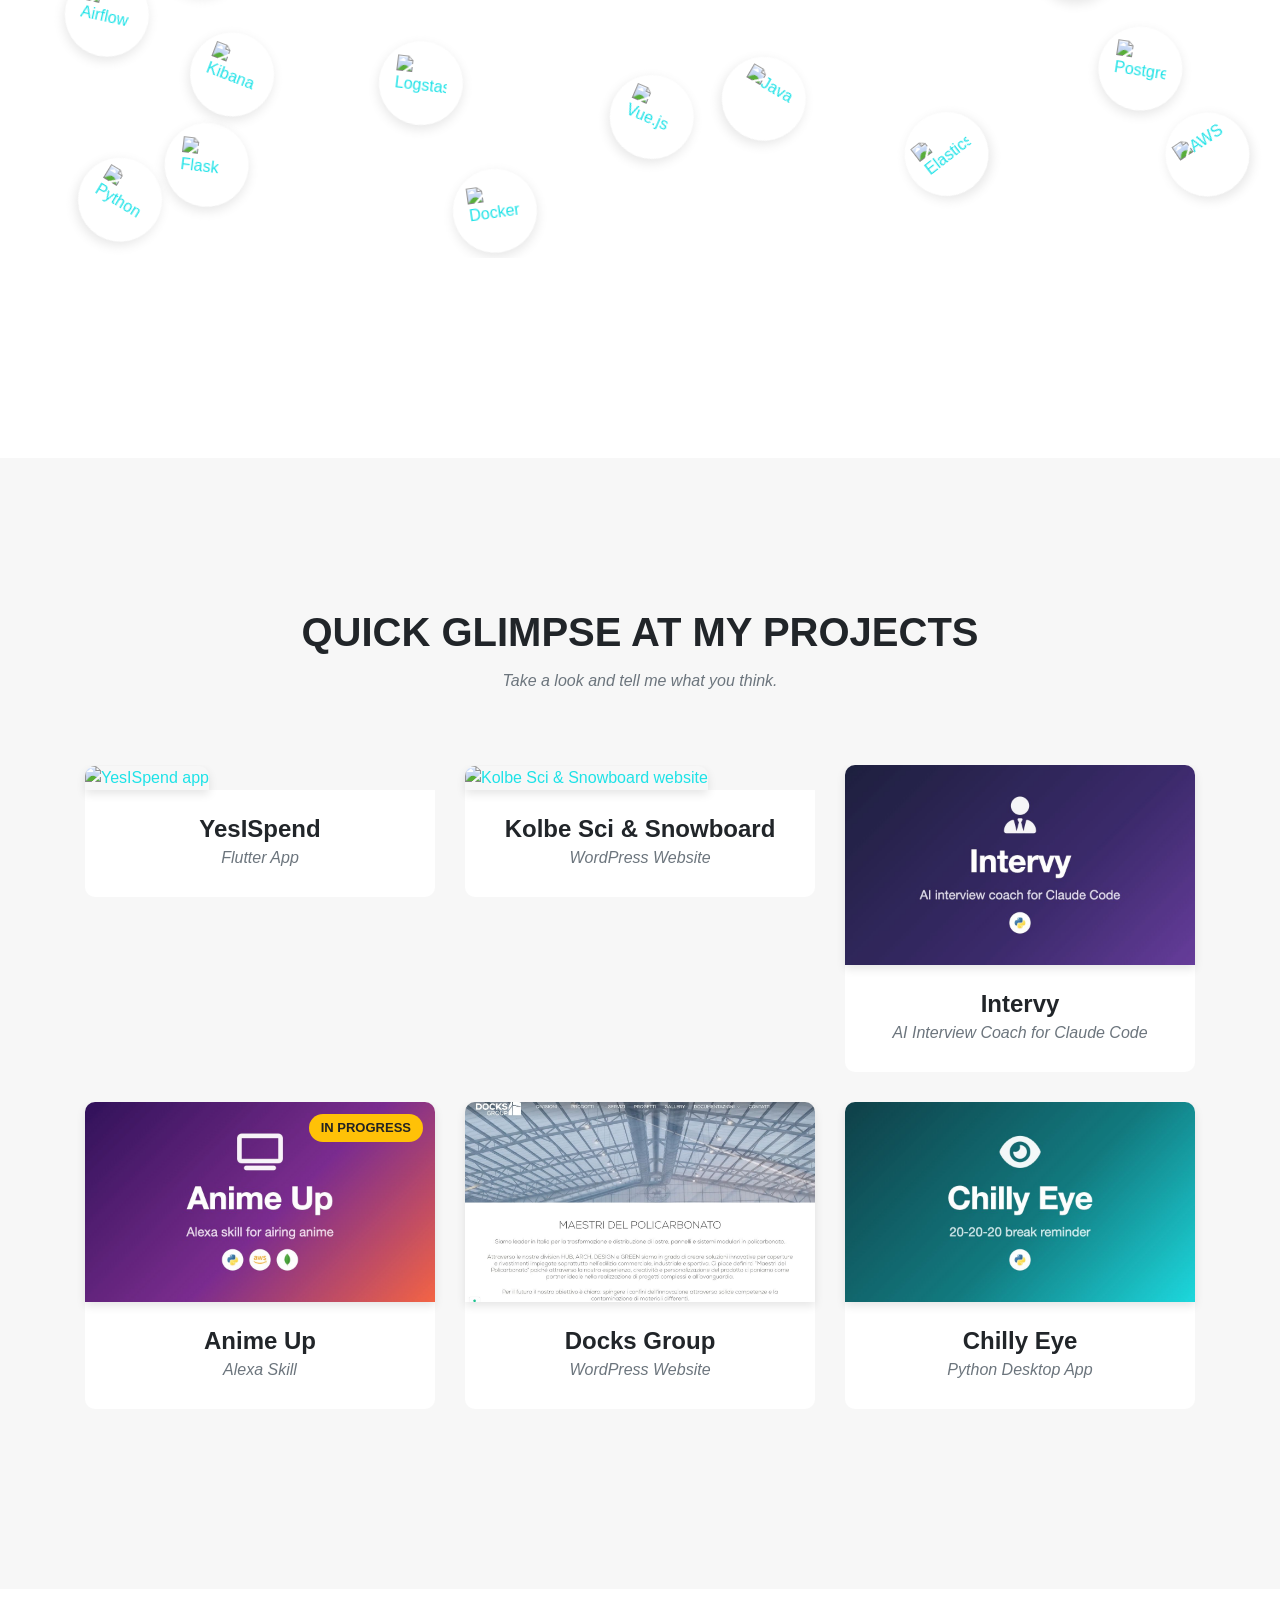
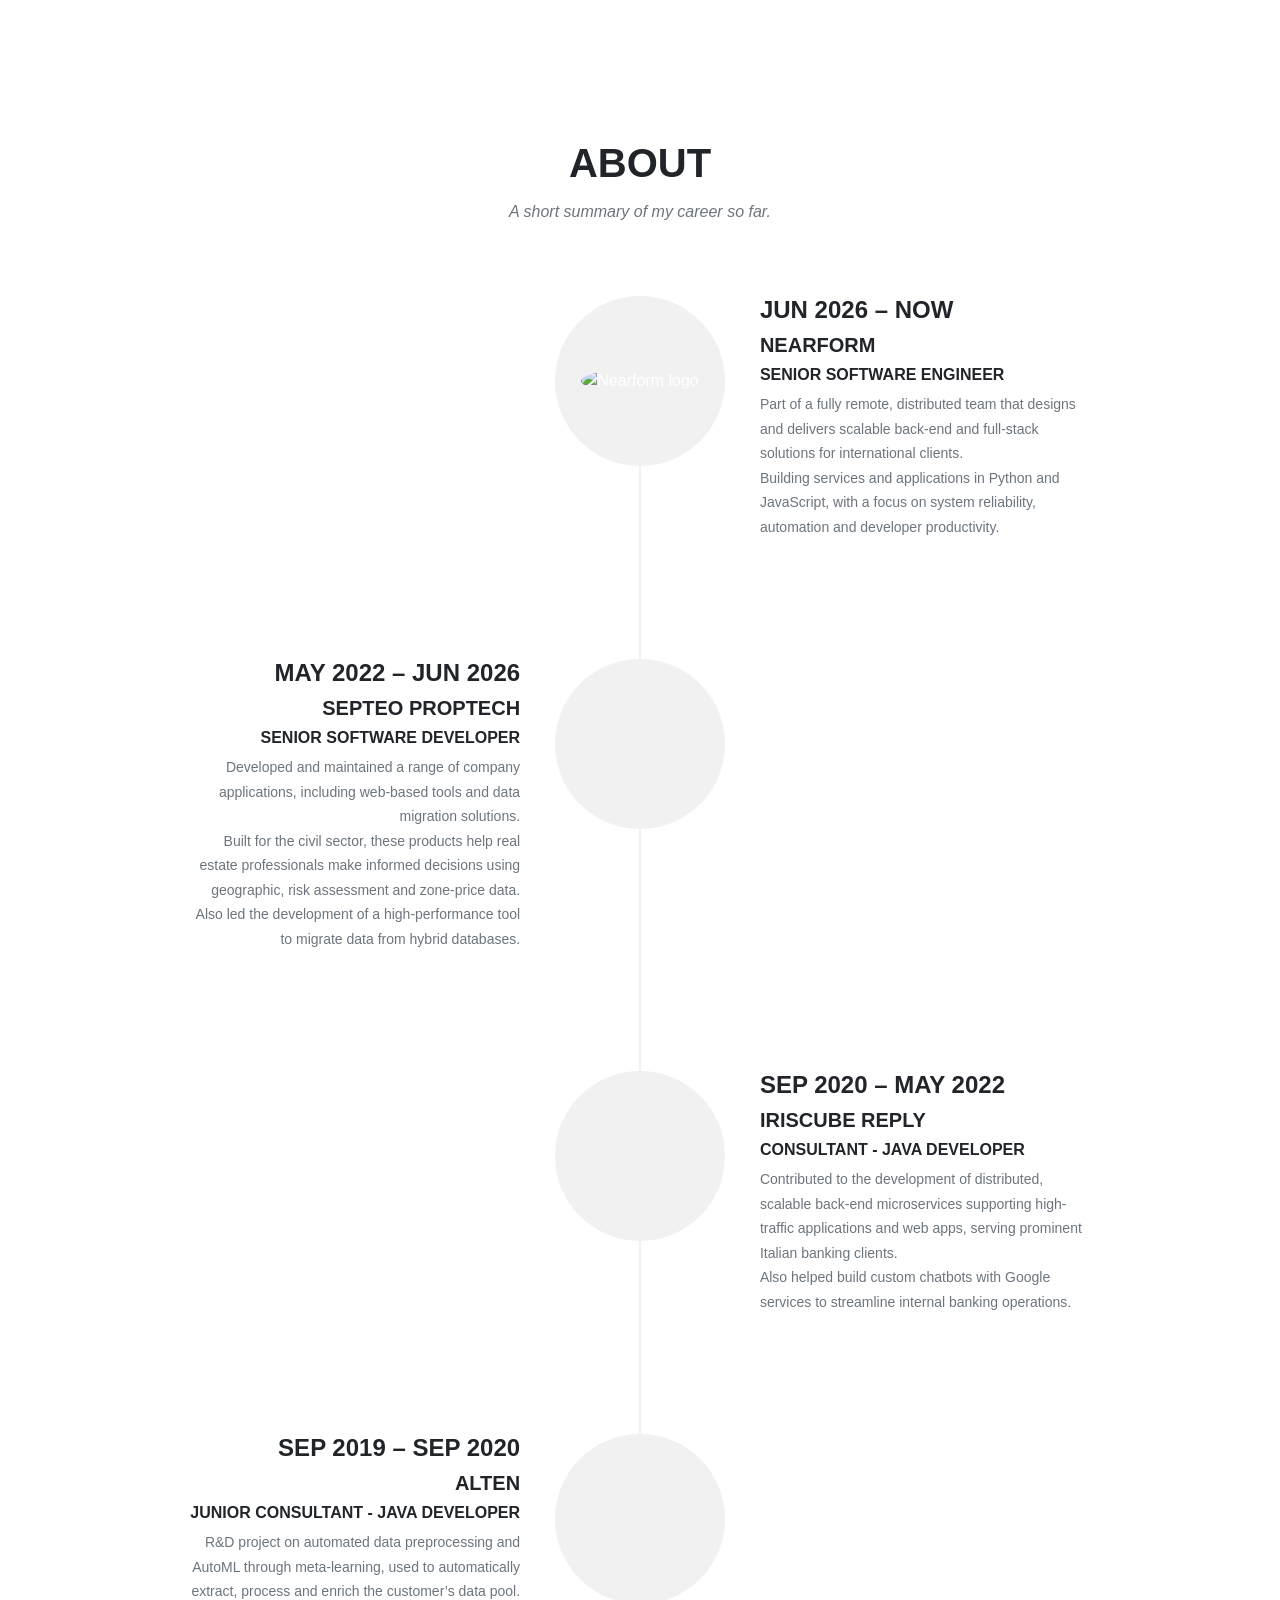
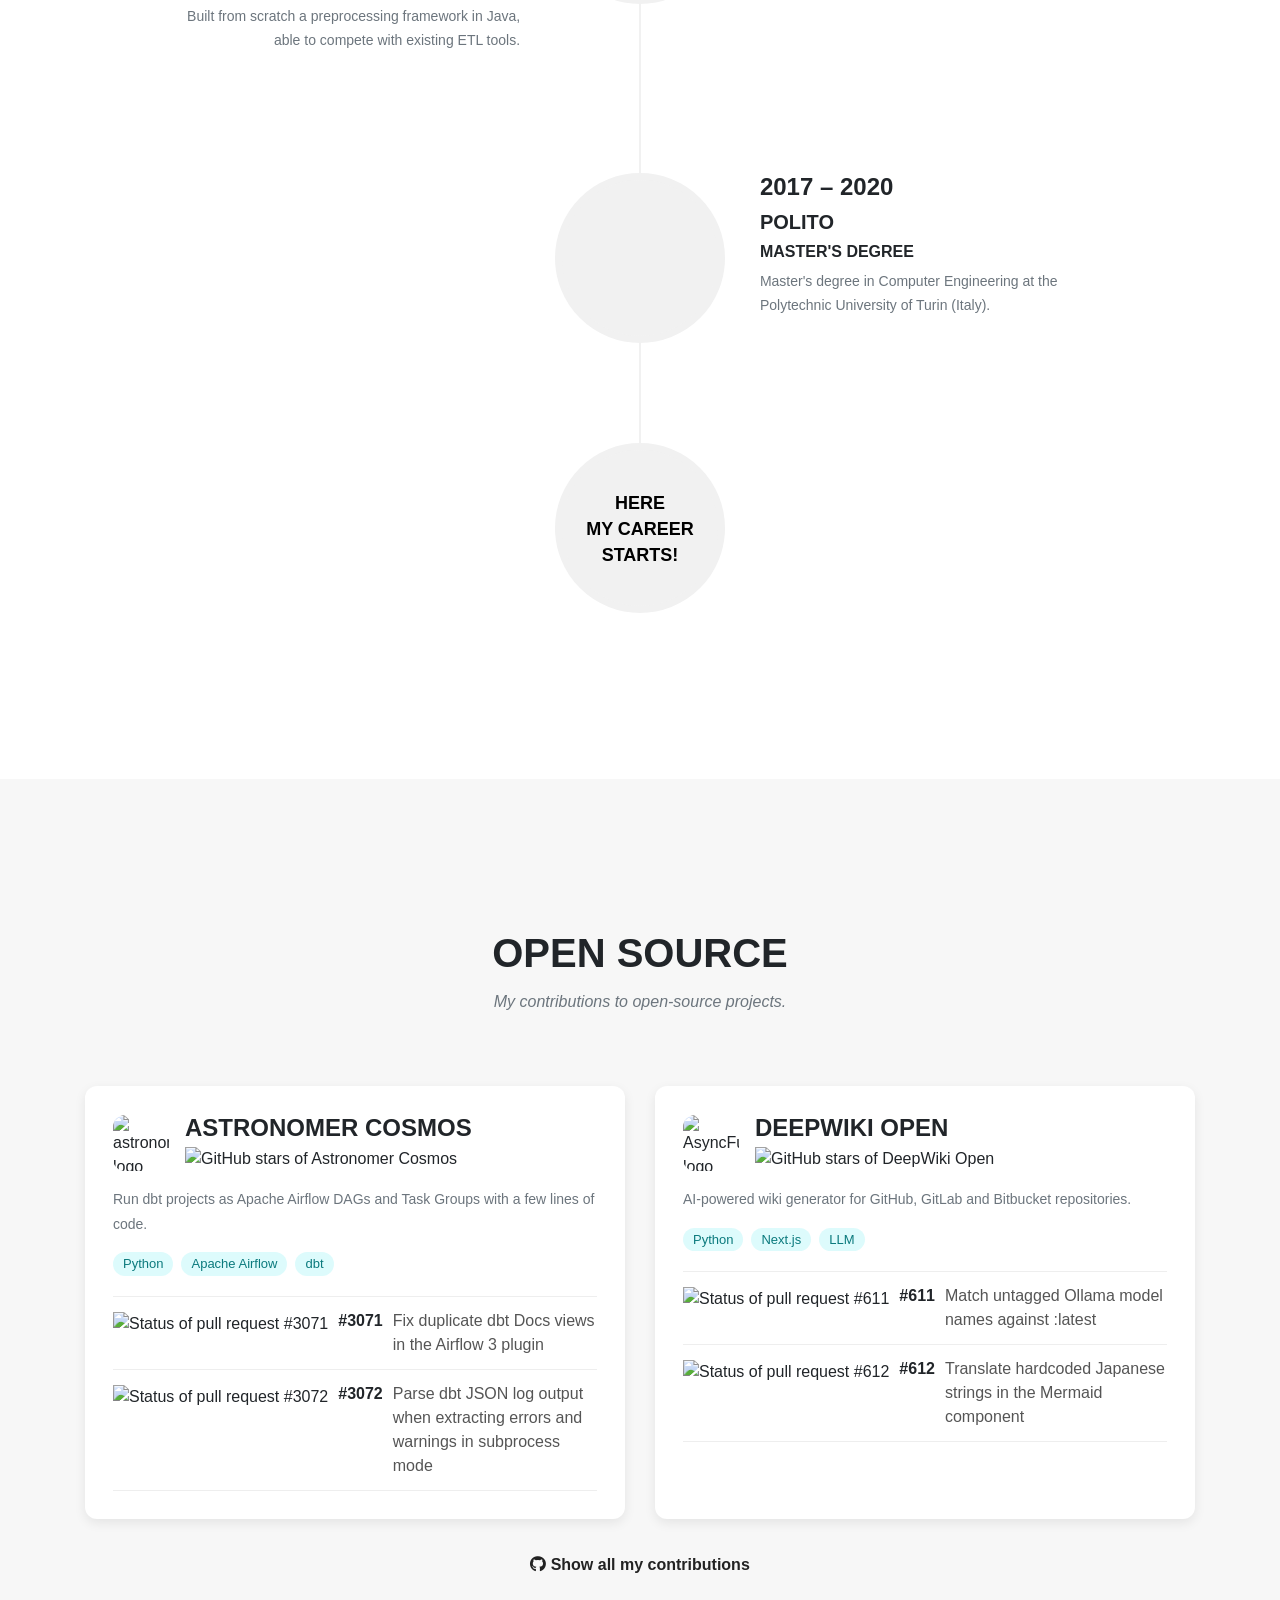
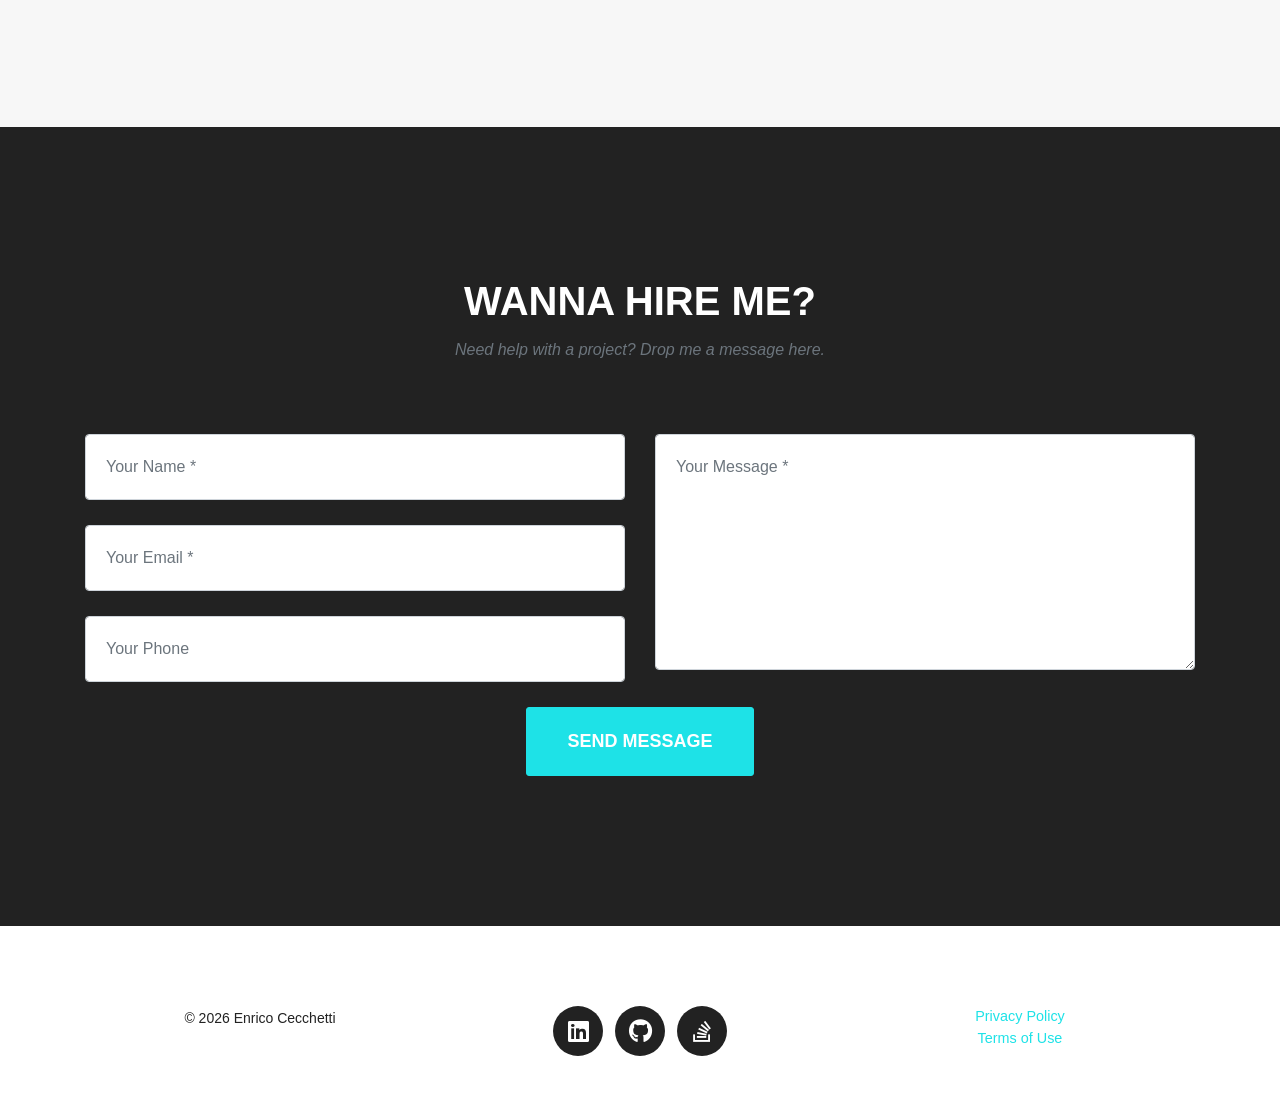
==== commit a8aba210: "feat: replace portfolio placeholders with Intervy, Anime Up, Docks Group and Chilly Eye" ====
--- a/index.html
+++ b/index.html
@@ -248,7 +248,7 @@
                                     <i class="fas fa-folder-open fa-3x"></i>
                                 </div>
                             </div>
-                            <img src="./res/yesispend.png" class="img-project" alt="">
+                            <img src="./res/yesispend.png" class="img-project" alt="YesISpend app">
                         </a>
                         <div class="portfolio-caption">
                             <h4>YesISpend</h4>
@@ -258,81 +258,82 @@
 
                     <!-- Portfolio Item 2 -->
                     <div class="col-md-4 col-sm-6 portfolio-item">
-                        <a href="#" class="portfolio-link">
+                        <a href="https://www.kolbescitorino.it/" class="portfolio-link" target="_blank" rel="noopener">
                             <div class="portfolio-hover">
                                 <div class="portfolio-hover-content">
                                     <i class="fas fa-folder-open fa-3x"></i>
                                 </div>
                             </div>
-                            <img src="/res/kolbe_ski/kolbe_ski.png" class="img-project" alt="">
+                            <img src="./res/kolbe_ski/kolbe_ski.png" class="img-project" alt="Kolbe Sci &amp; Snowboard website">
                         </a>
                         <div class="portfolio-caption">
-                            <h4>Kolbe Sci & Snowboard</h4>
+                            <h4>Kolbe Sci &amp; Snowboard</h4>
                             <p class="text-muted">WordPress Website</p>
                         </div>
                     </div>
 
                     <!-- Portfolio Item 3 -->
                     <div class="col-md-4 col-sm-6 portfolio-item">
-                        <a href="#" class="portfolio-link">
+                        <a href="./projects/intervy.html" class="portfolio-link">
                             <div class="portfolio-hover">
                                 <div class="portfolio-hover-content">
                                     <i class="fas fa-folder-open fa-3x"></i>
                                 </div>
                             </div>
-                            <img src="/res/not_found.webp" class="img-project" alt="">
+                            <img src="./res/intervy.jpg" class="img-project" alt="Intervy">
                         </a>
                         <div class="portfolio-caption">
-                            <h4>Visible at Lvl 10</h4>
-                            <p class="text-muted">??</p>
+                            <h4>Intervy</h4>
+                            <p class="text-muted">AI Interview Coach for Claude Code</p>
                         </div>
                     </div>
 
                     <!-- Portfolio Item 4 -->
                     <div class="col-md-4 col-sm-6 portfolio-item">
-                        <a href="#" class="portfolio-link">
+                        <a href="./projects/anime-up.html" class="portfolio-link">
                             <div class="portfolio-hover">
                                 <div class="portfolio-hover-content">
                                     <i class="fas fa-folder-open fa-3x"></i>
                                 </div>
                             </div>
-                            <img src="/res/not_found.webp" class="img-project" alt="">
+                            <span class="portfolio-label">In progress</span>
+                            <img src="./res/anime_up.jpg" class="img-project" alt="Anime Up">
                         </a>
                         <div class="portfolio-caption">
-                            <h4>Visible at Lvl 20</h4>
-                            <p class="text-muted">??</p>
+                            <h4>Anime Up</h4>
+                            <p class="text-muted">Alexa Skill</p>
                         </div>
                     </div>
 
                     <!-- Portfolio Item 5 -->
                     <div class="col-md-4 col-sm-6 portfolio-item">
-                        <a href="#" class="portfolio-link">
+                        <a href="https://www.docksgroup.it/" class="portfolio-link" target="_blank" rel="noopener">
                             <div class="portfolio-hover">
                                 <div class="portfolio-hover-content">
                                     <i class="fas fa-folder-open fa-3x"></i>
                                 </div>
                             </div>
-                            <img src="/res/not_found.webp" class="img-project" alt="">
+                            <img src="./res/docks_group.jpg" class="img-project" alt="Docks Group website">
                         </a>
                         <div class="portfolio-caption">
-                            <h4>Visible at Lvl 50</h4>
-                            <p class="text-muted">??</p>
+                            <h4>Docks Group</h4>
+                            <p class="text-muted">WordPress Website</p>
                         </div>
                     </div>
 
                     <!-- Portfolio Item 6 -->
                     <div class="col-md-4 col-sm-6 portfolio-item">
-                        <a href="#" class="portfolio-link">
+                        <a href="https://github.com/ieCecchetti/20-eyes" class="portfolio-link" target="_blank" rel="noopener">
                             <div class="portfolio-hover">
                                 <div class="portfolio-hover-content">
                                     <i class="fas fa-folder-open fa-3x"></i>
                                 </div>
                             </div>
-                            <img src="/res/not_found.webp" class="img-project" alt="">
+                            <img src="./res/chilly_eye.jpg" class="img-project" alt="Chilly Eye">
                         </a>
                         <div class="portfolio-caption">
-                            <h4>Visible at Lvl 100</h4>
-                            <p class="text-muted">??</p>
+                            <h4>Chilly Eye</h4>
+                            <p class="text-muted">Python Desktop App</p>
                         </div>
                     </div>
                 </div>
--- a/static/styles.css
+++ b/static/styles.css
@@ -614,6 +614,21 @@
     margin: 0;
 }
 
+#portfolio .portfolio-item .portfolio-label {
+    position: absolute;
+    top: 12px;
+    right: 12px;
+    z-index: 3;
+    padding: 4px 12px;
+    border-radius: 999px;
+    background: #ffc107;
+    color: #222;
+    font-size: 13px;
+    font-weight: 700;
+    text-transform: uppercase;
+    pointer-events: none;
+}
+
 #portfolio .portfolio-item .portfolio-caption {
     margin: 0 auto;
     padding: 25px;
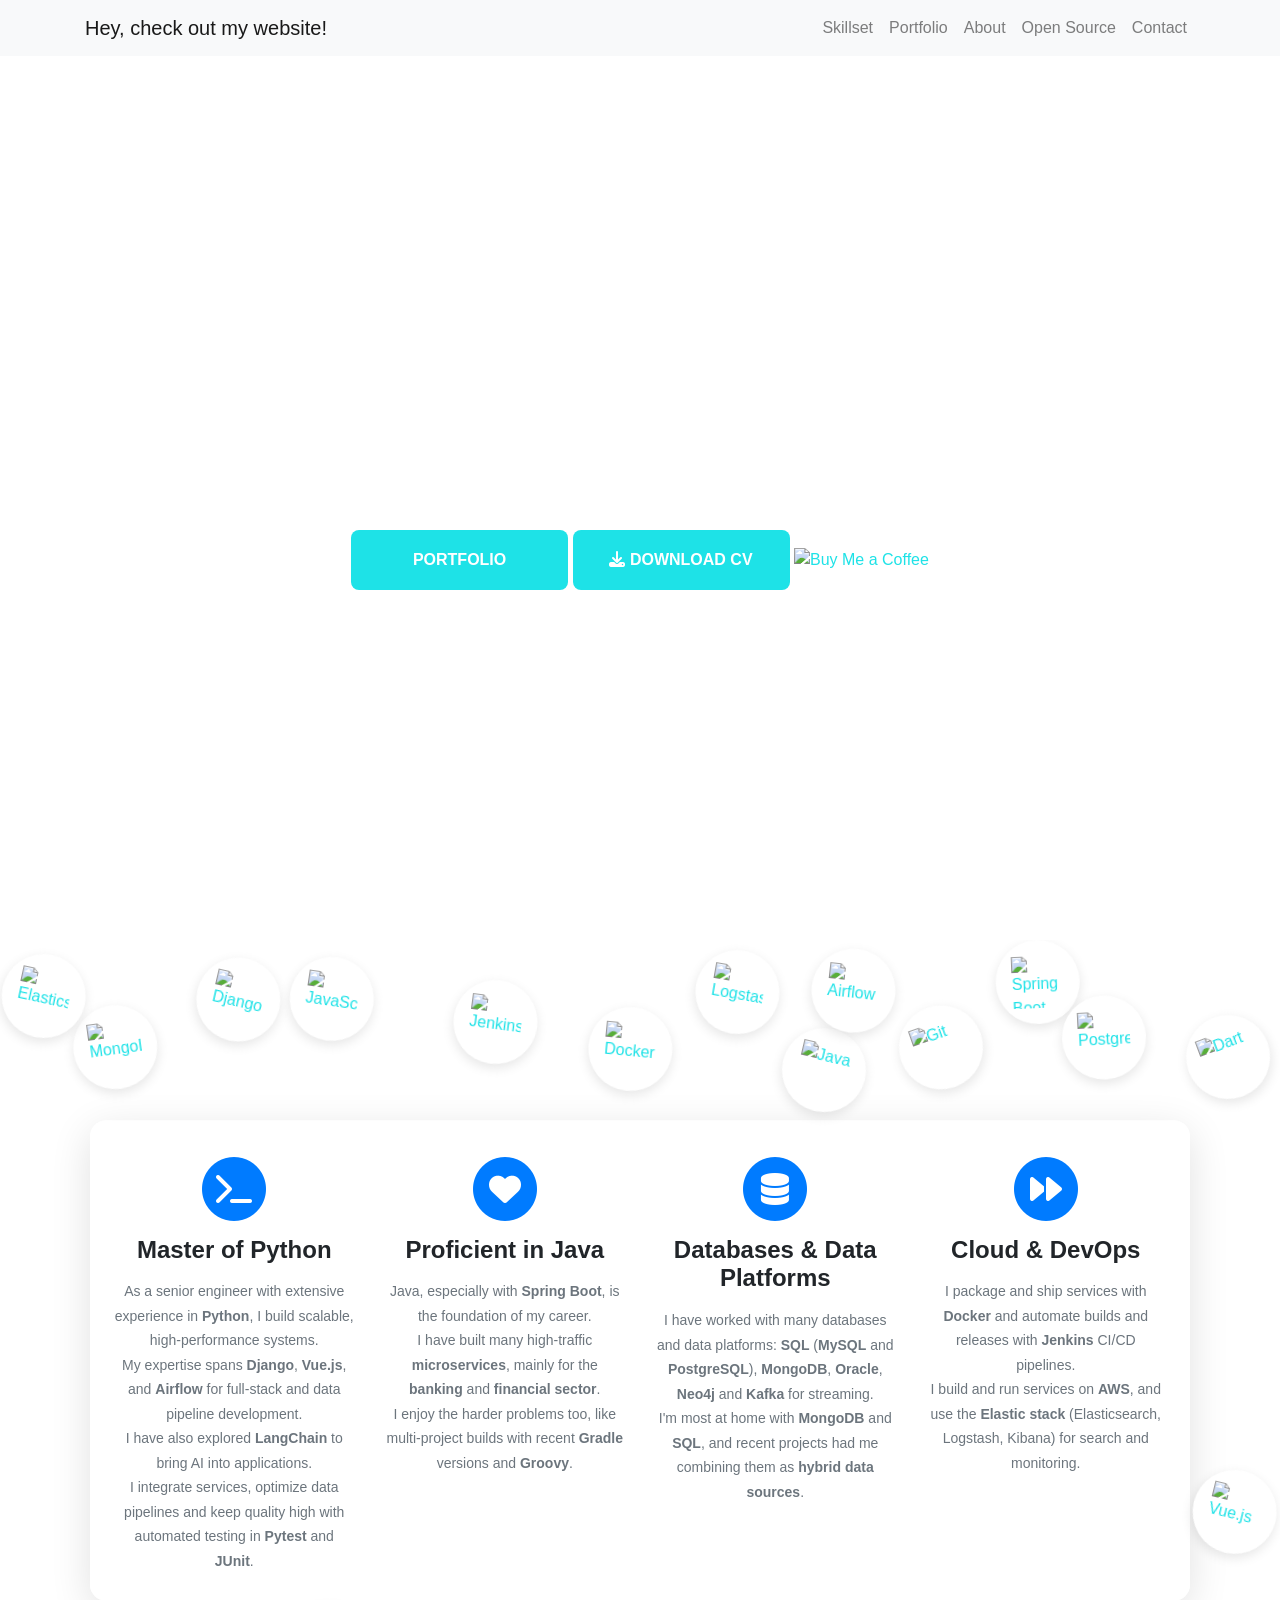
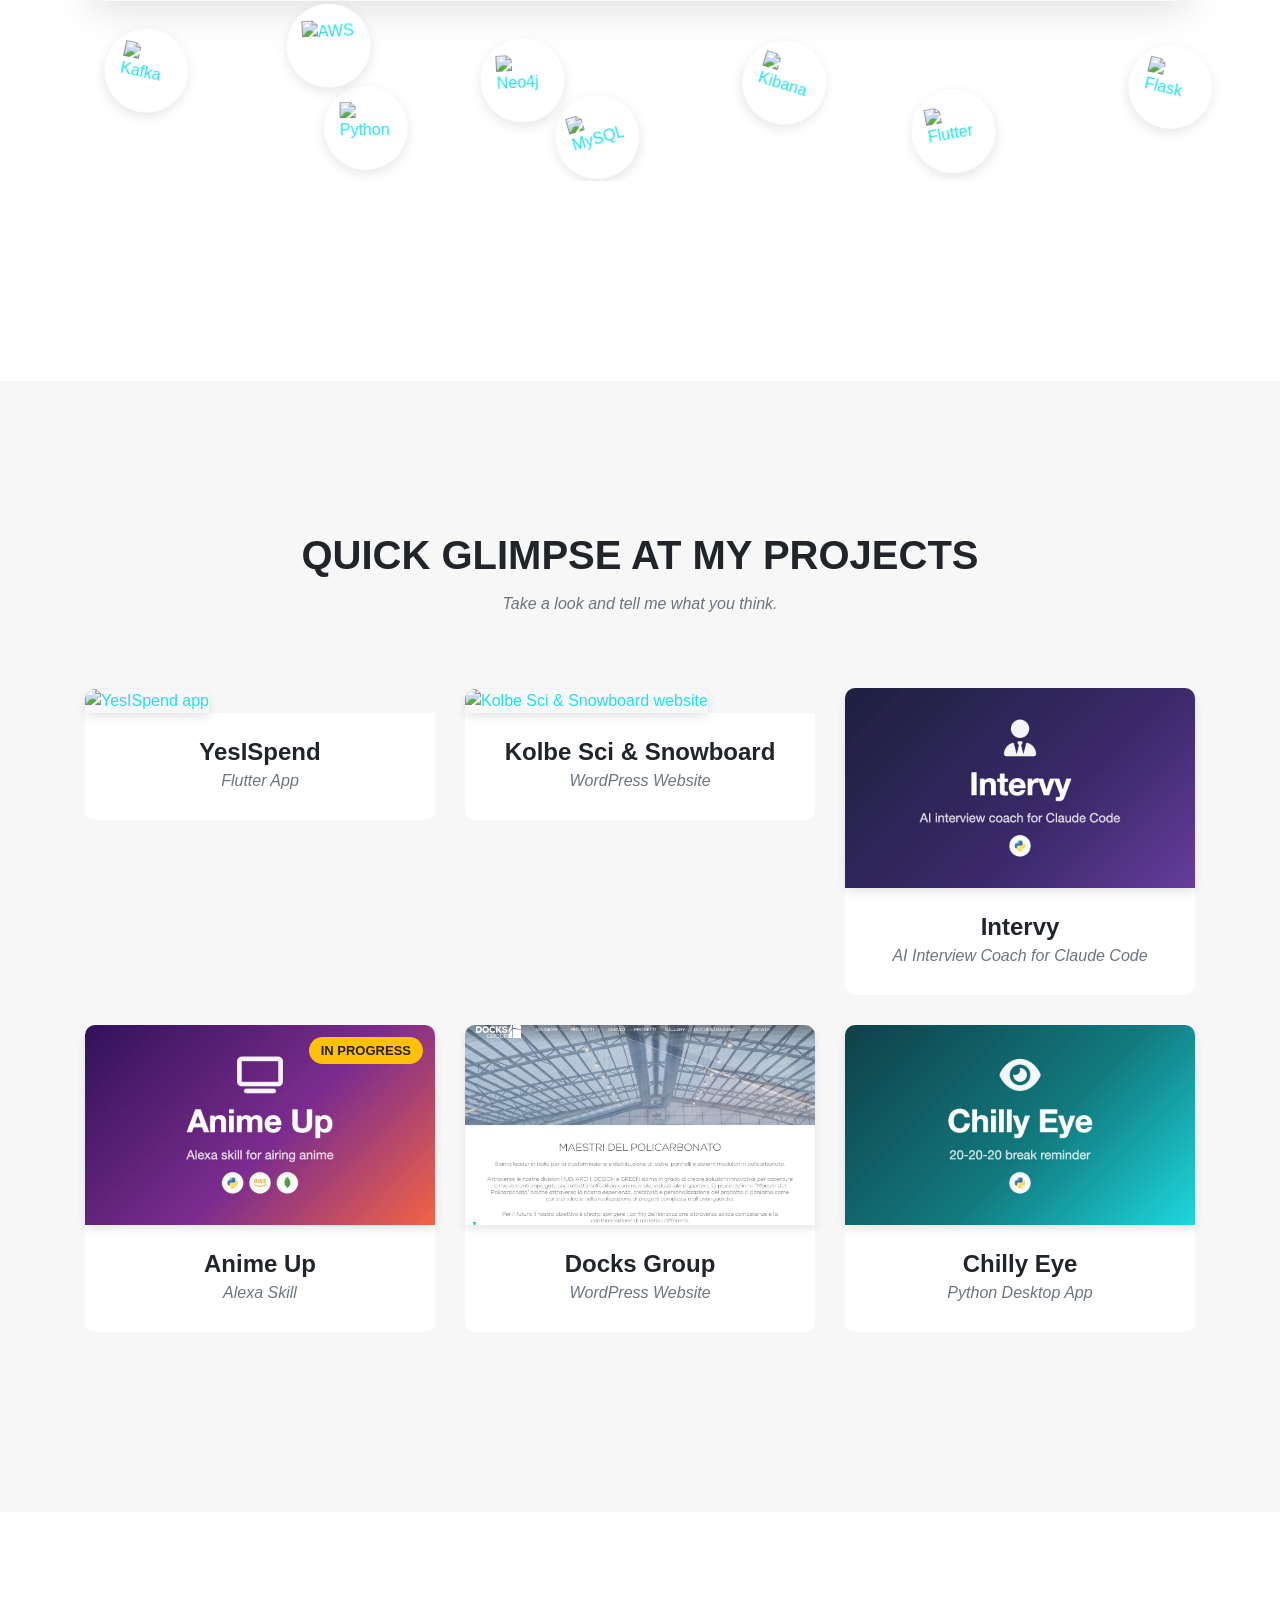
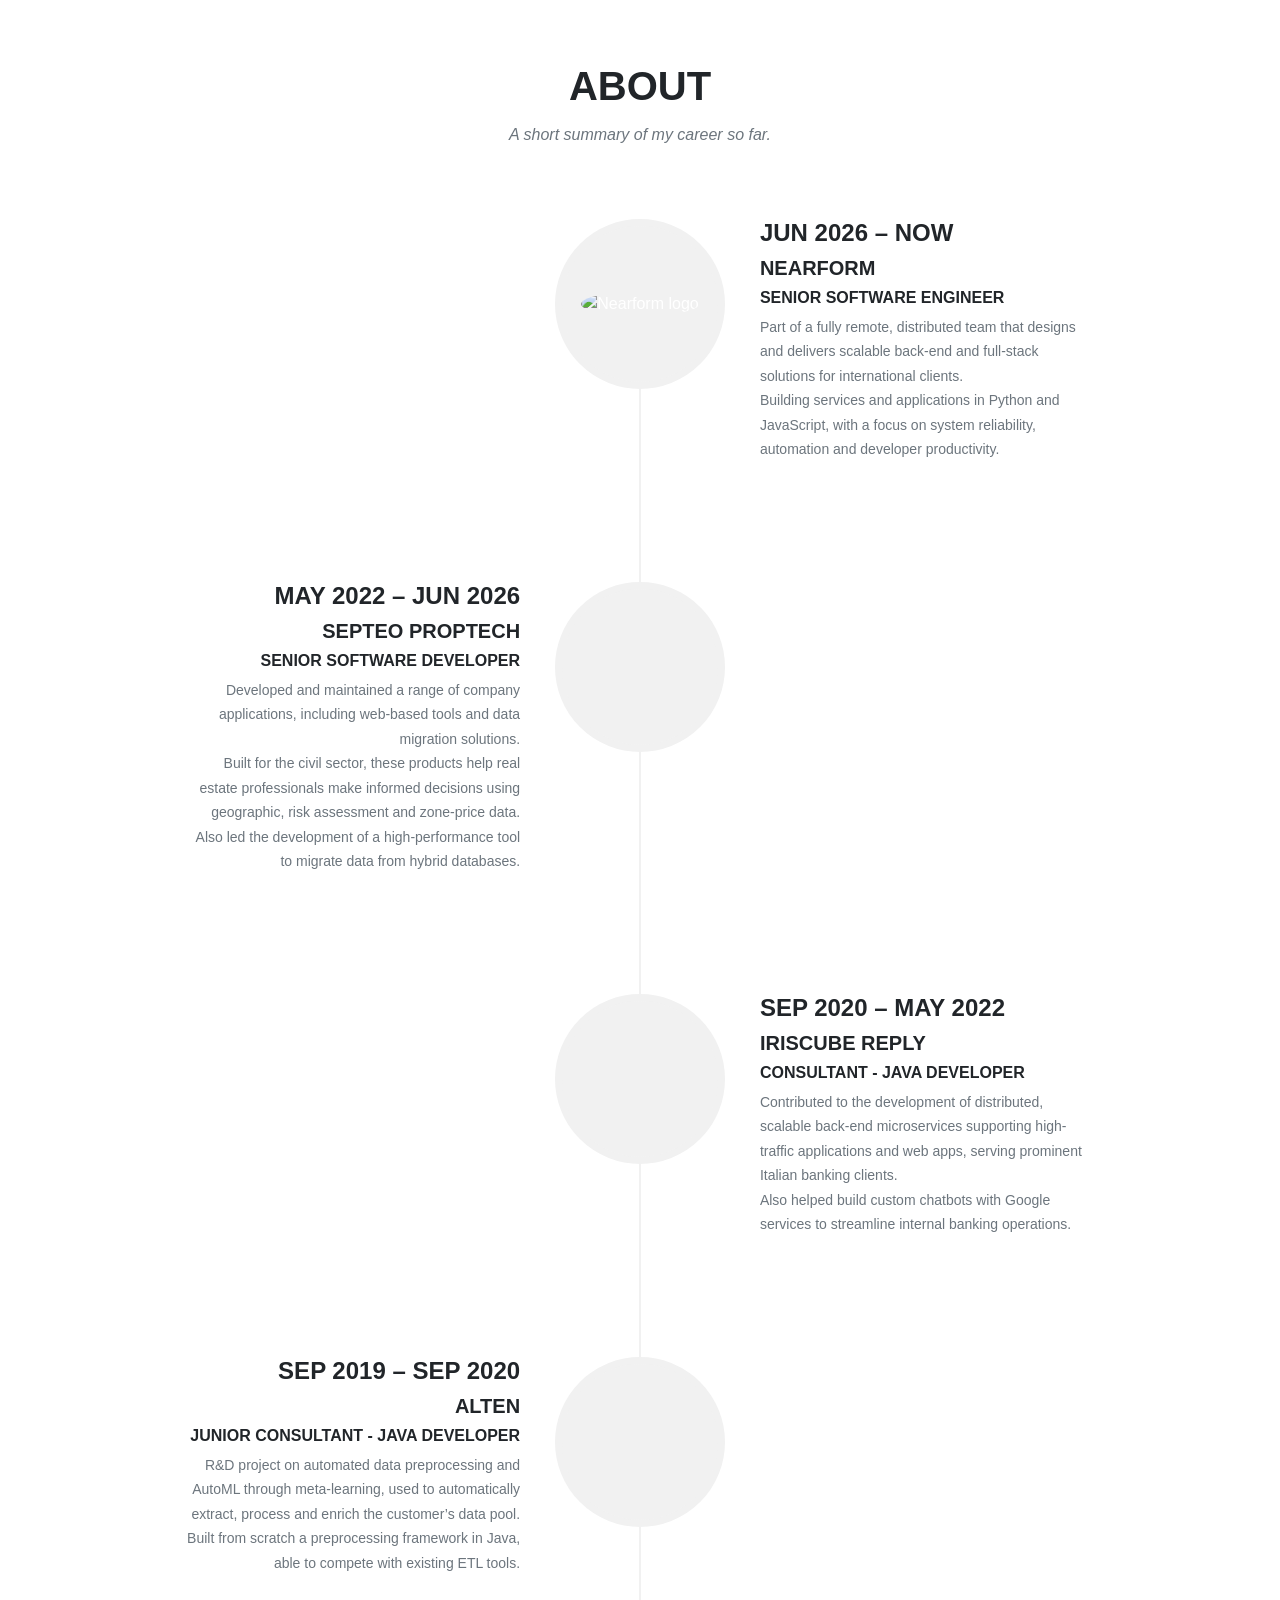
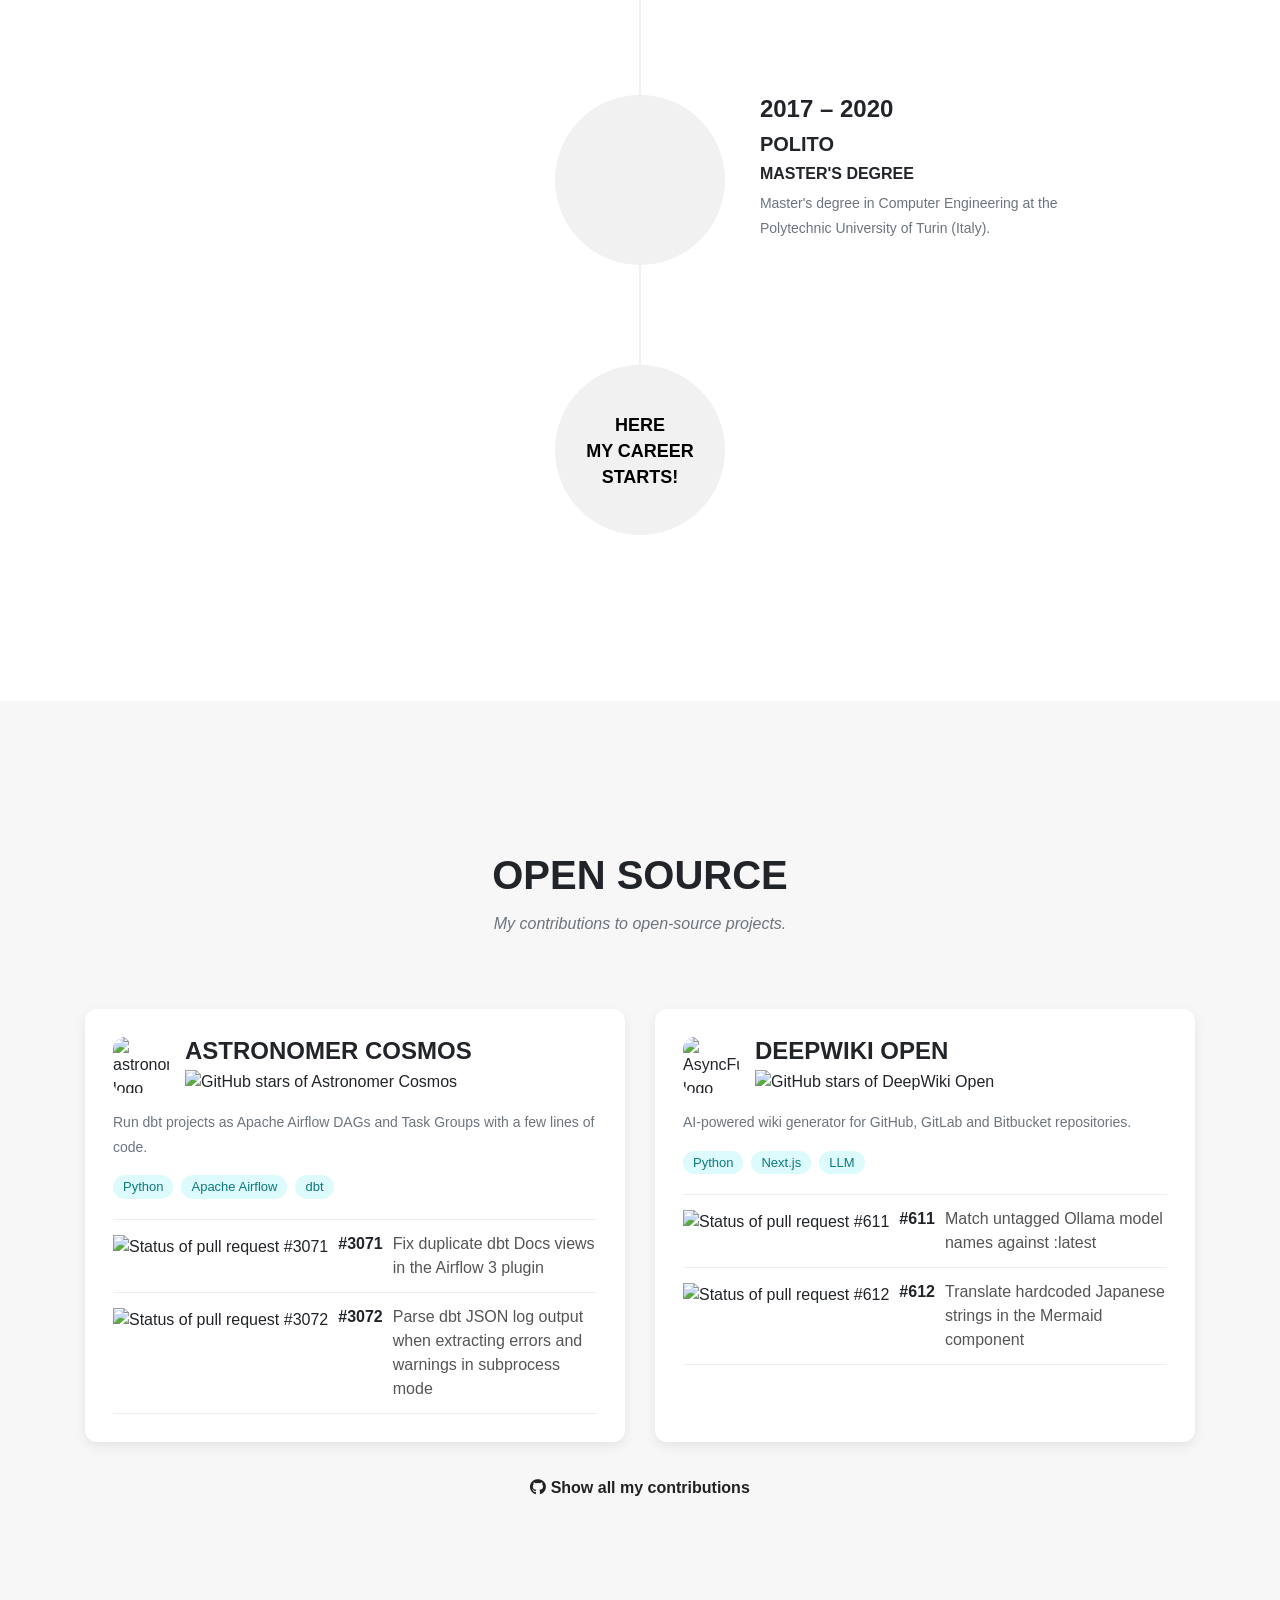
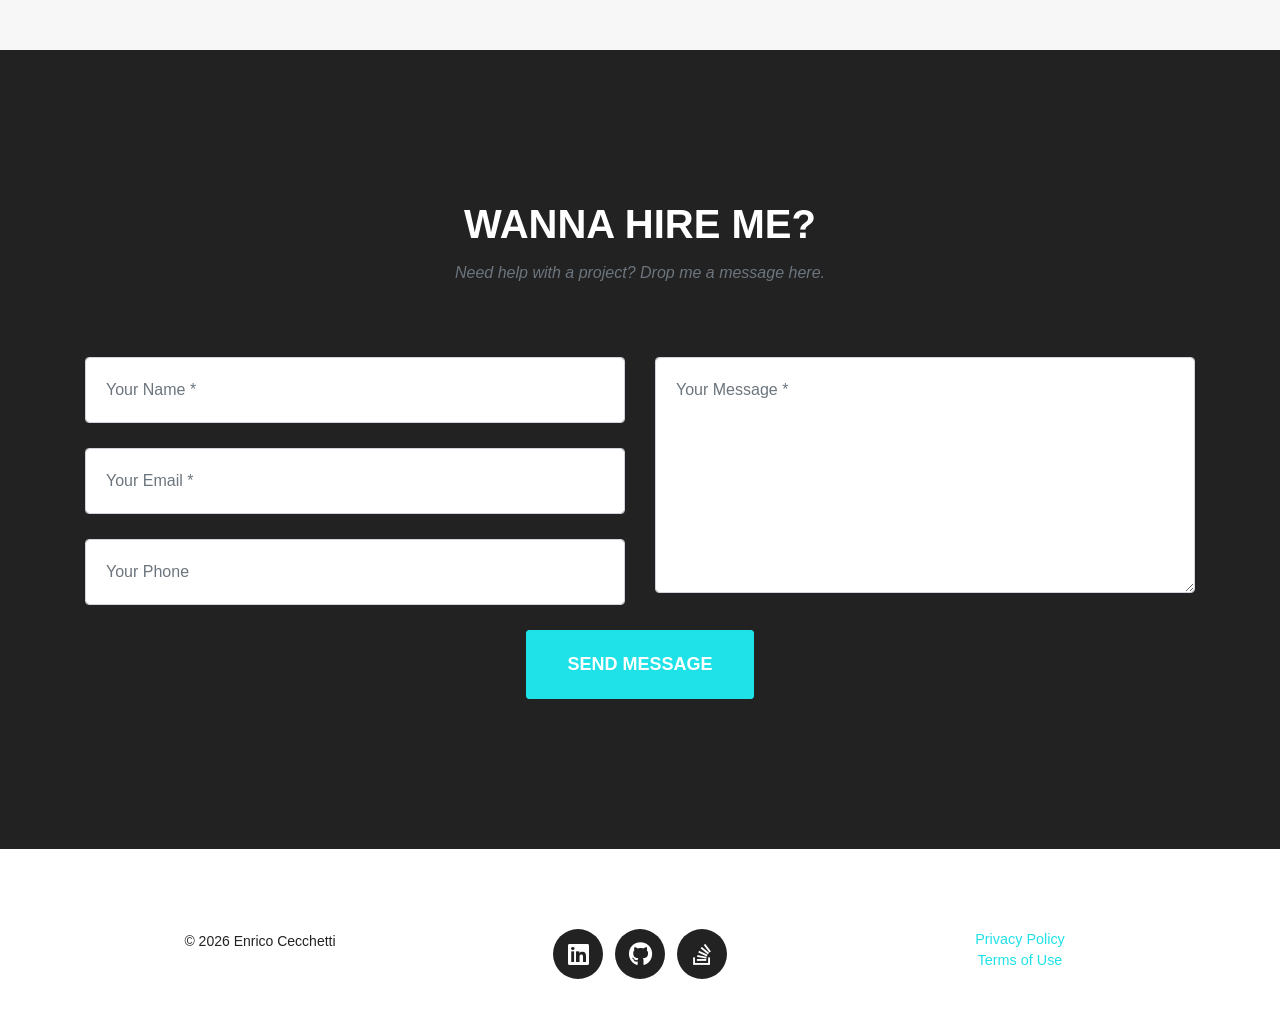
==== commit 42fafc67: "feat: show the skill columns in a card that the tech icons bounce around" ====
--- a/index.html
+++ b/index.html
@@ -102,9 +102,11 @@
     
         <!-- Skills Section -->
         <section id="services">
-            <div class="container">
-                <div class="row d-flex text-center equal-height-columns">
-                    <div class="col-md-3">
+            <div class="languages-container" id="tech-playground">
+                <!-- Skills card in the middle; the icons bounce around it (script.js treats it as a wall) -->
+                <div class="skills-panel">
+                <div class="row text-center">
+                    <div class="col-md-6 col-lg-3">
                         <span class="fa-stack fa-2x">
                             <i class="fa fa-circle fa-stack-2x text-primary"></i>
                             <i class="fa fa-terminal fa-stack-1x fa-inverse" aria-hidden="true"></i>
@@ -118,7 +120,7 @@
                         </p>
                     </div>
 
-                    <div class="col-md-3">
+                    <div class="col-md-6 col-lg-3">
                         <span class="fa-stack fa-2x">
                             <i class="fa fa-circle fa-stack-2x text-primary"></i>
                             <i class="fa fa-heart fa-stack-1x fa-inverse"></i>
@@ -131,7 +133,7 @@
                         </p>   
                     </div>
 
-                    <div class="col-md-3">
+                    <div class="col-md-6 col-lg-3">
                         <span class="fa-stack fa-2x">
                             <i class="fa fa-circle fa-stack-2x text-primary"></i>
                             <i class="fa fa-database fa-stack-1x fa-inverse" aria-hidden="true"></i>
@@ -143,7 +145,7 @@
                         </p>
                     </div>
 
-                    <div class="col-md-3">
+                    <div class="col-md-6 col-lg-3">
                         <span class="fa-stack fa-2x">
                             <i class="fa fa-circle fa-stack-2x text-primary"></i>
                             <i class="fa fa-forward fa-stack-1x fa-inverse" aria-hidden="true"></i>
@@ -155,10 +157,7 @@
                         </p>
                     </div>
                 </div>
-            </div>
-
-
-            <div class="languages-container" id="tech-playground">
+                </div>
                 <a class="floating-img" href="https://www.python.org/" target="_blank" rel="noopener" title="Python">
                     <img src="https://cdn.jsdelivr.net/gh/devicons/devicon@v2.16.0/icons/python/python-original.svg" alt="Python">
                 </a>
--- a/static/styles.css
+++ b/static/styles.css
@@ -404,9 +404,30 @@
 /* script.js turns the grid into a physics playground (skipped for prefers-reduced-motion) */
 .languages-container.bouncing {
     position: relative;
-    height: 460px;
     max-width: none;
+    margin-top: 0;
     overflow: hidden;
+}
+
+/* the four skill columns, in a card the icons bounce around */
+.skills-panel {
+    flex-basis: 100%;
+    max-width: 1100px;
+    margin: 0 auto 20px;
+    padding: 36px 24px 12px;
+    border-radius: 16px;
+    background: rgba(255, 255, 255, 0.92);
+    box-shadow: 0 10px 40px rgba(0, 0, 0, 0.12);
+}
+
+.bouncing .skills-panel {
+    position: absolute;
+    top: 50%;
+    left: 50%;
+    z-index: 1;
+    width: calc(100% - 40px);
+    margin: 0;
+    transform: translate(-50%, -50%);
 }
 
 .floating-img {
@@ -424,6 +445,7 @@
 
 .bouncing .floating-img {
     position: absolute;
+    z-index: 2;
     cursor: grab;
     touch-action: none;
     user-select: none;
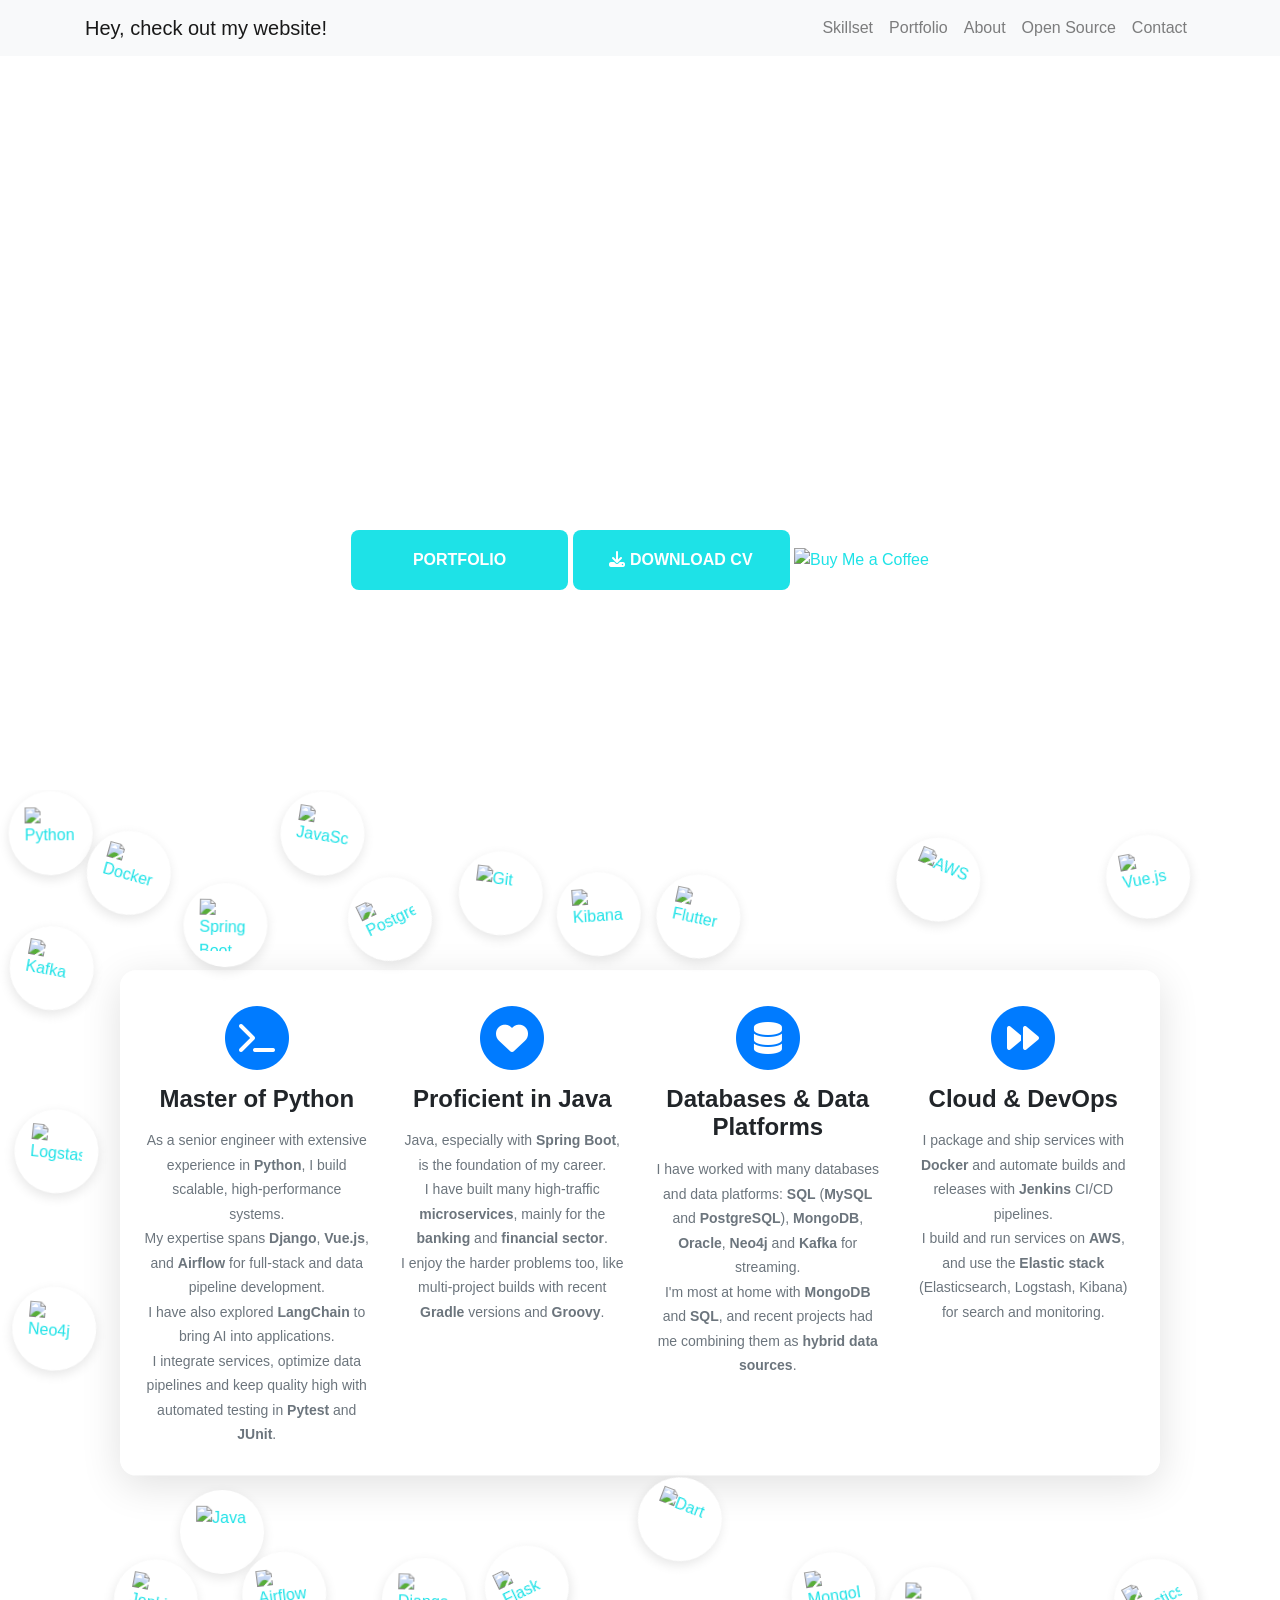
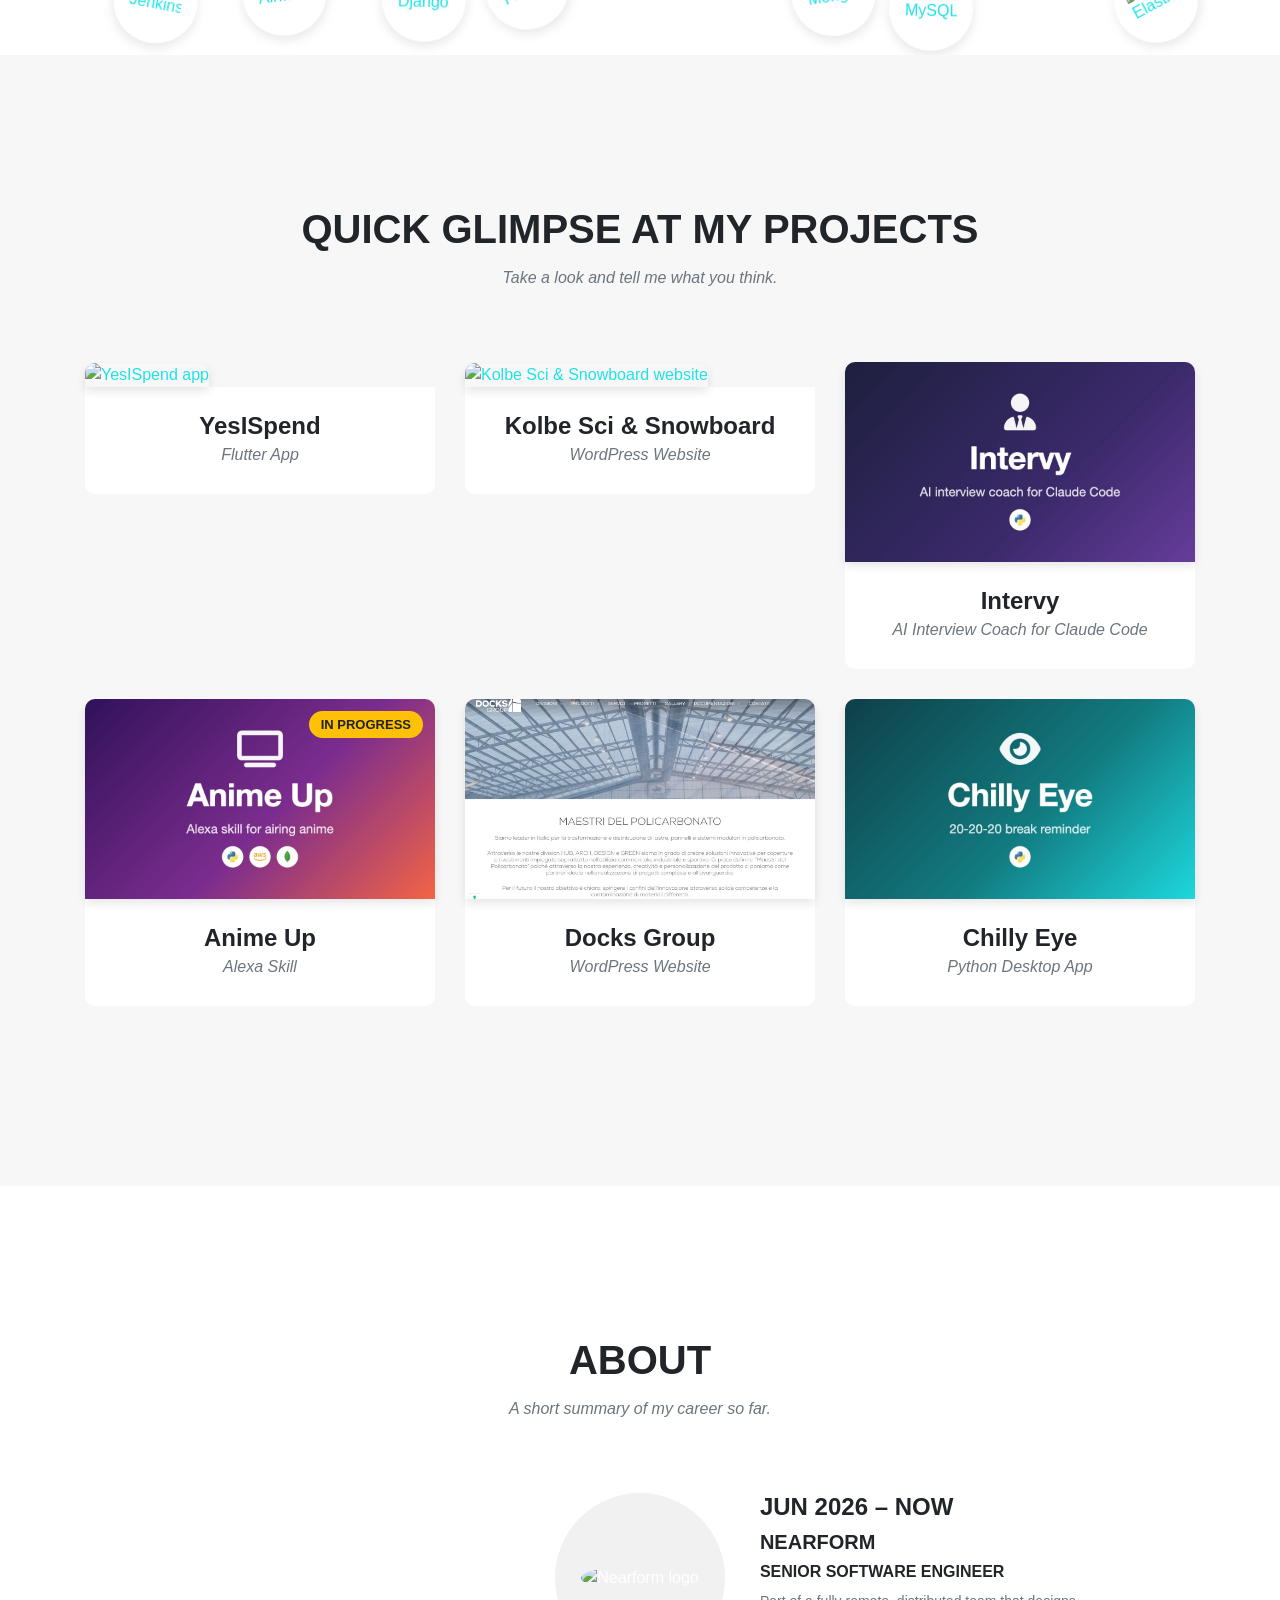
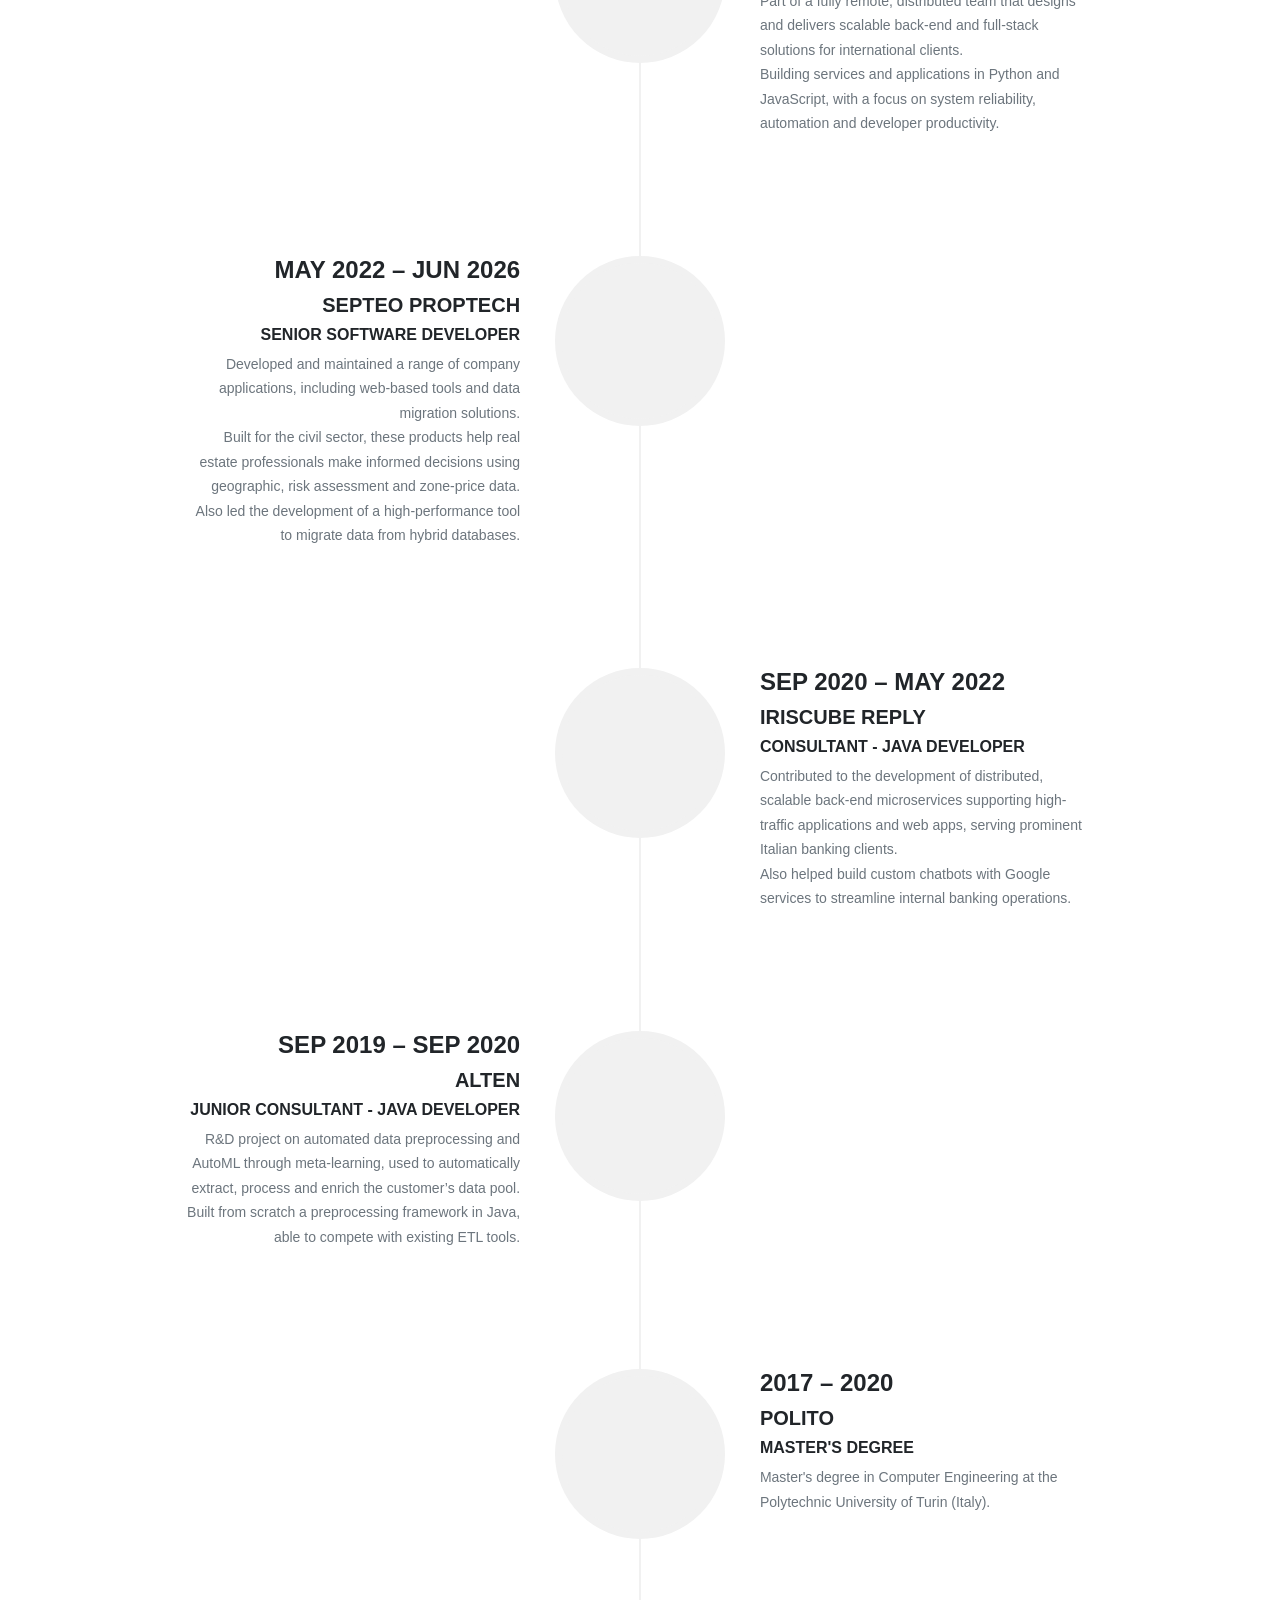
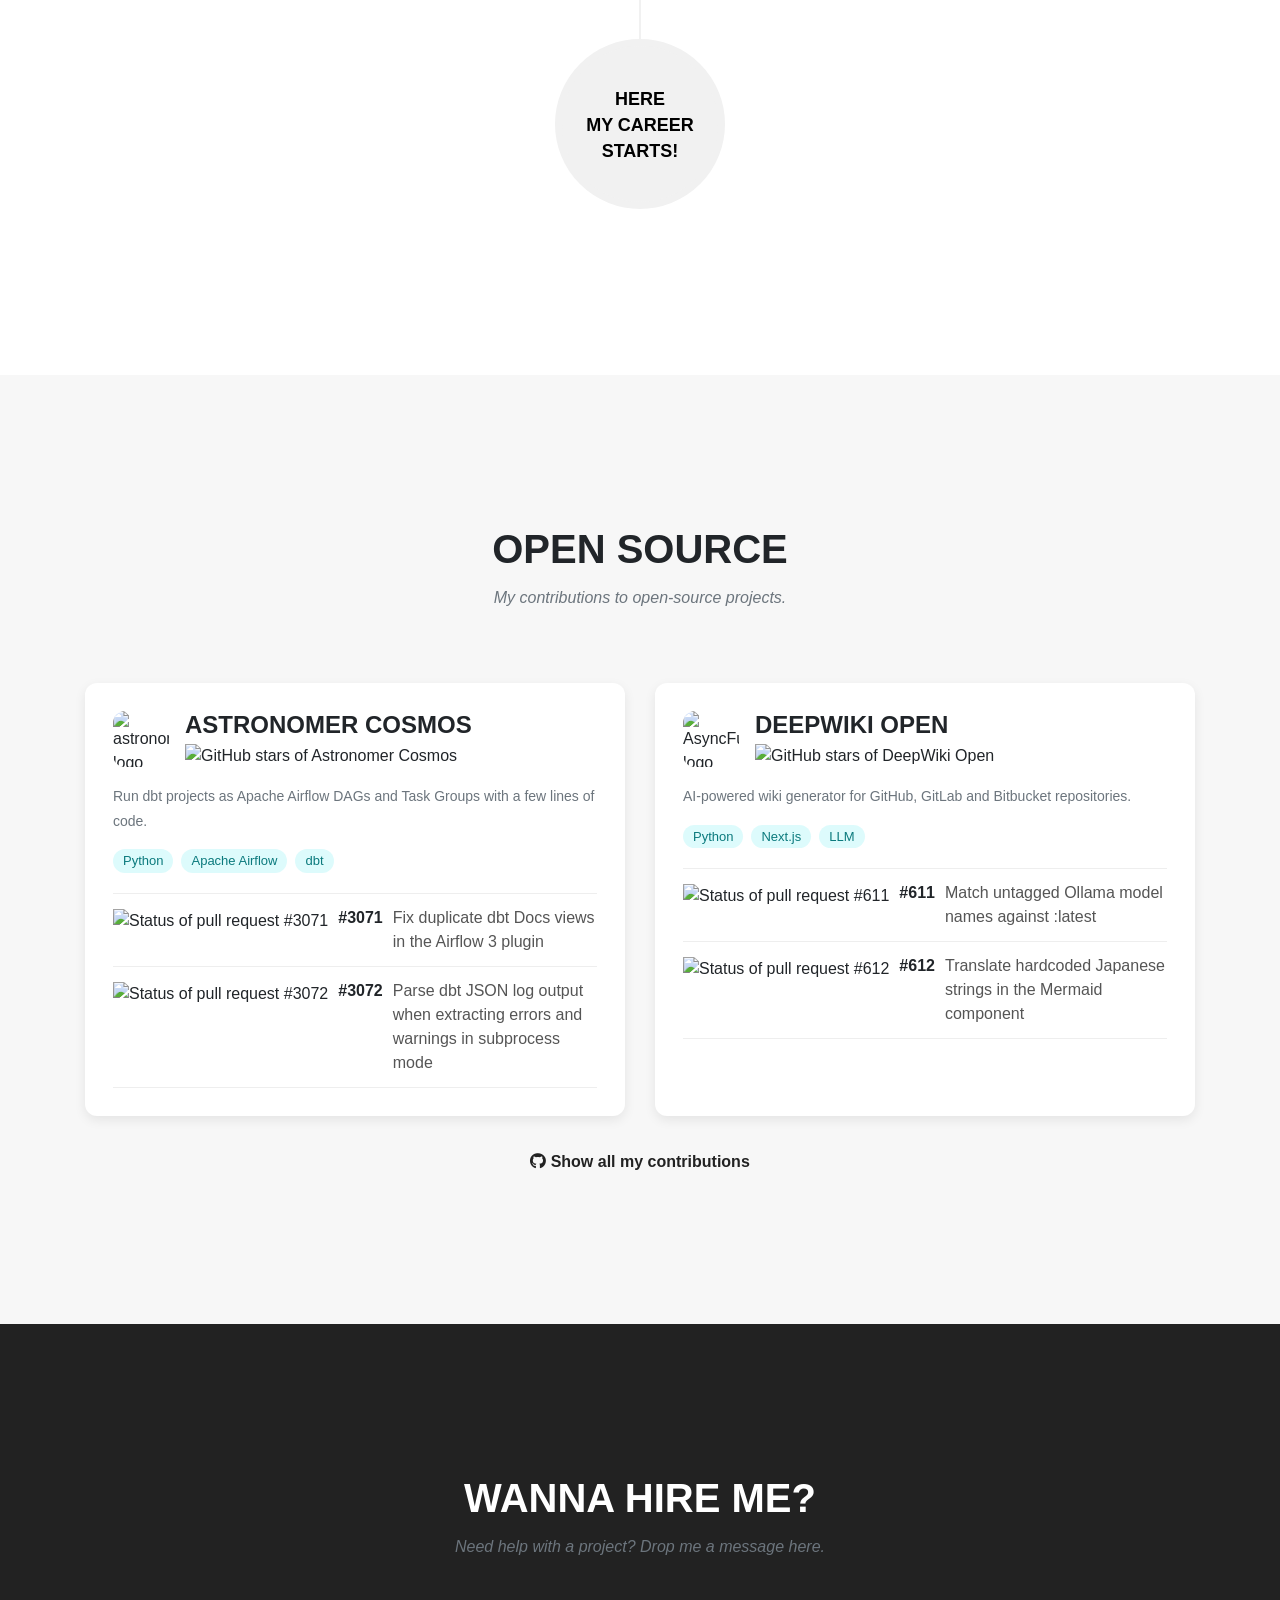
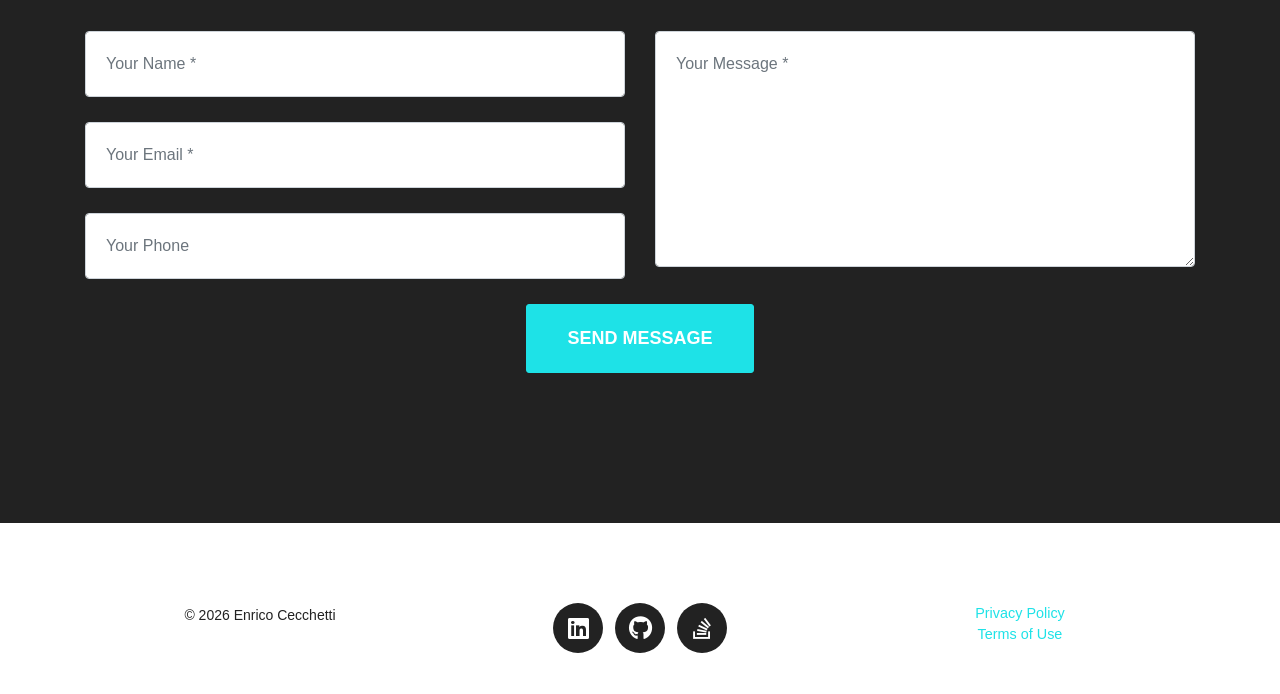
==== commit 82ea7710: "feat: make the skills card responsive with side lanes for the bouncing icons" ====
--- a/index.html
+++ b/index.html
@@ -106,7 +106,7 @@
                 <!-- Skills card in the middle; the icons bounce around it (script.js treats it as a wall) -->
                 <div class="skills-panel">
                 <div class="row text-center">
-                    <div class="col-md-6 col-lg-3">
+                    <div class="col-md-6 col-xl-3">
                         <span class="fa-stack fa-2x">
                             <i class="fa fa-circle fa-stack-2x text-primary"></i>
                             <i class="fa fa-terminal fa-stack-1x fa-inverse" aria-hidden="true"></i>
@@ -120,7 +120,7 @@
                         </p>
                     </div>
 
-                    <div class="col-md-6 col-lg-3">
+                    <div class="col-md-6 col-xl-3">
                         <span class="fa-stack fa-2x">
                             <i class="fa fa-circle fa-stack-2x text-primary"></i>
                             <i class="fa fa-heart fa-stack-1x fa-inverse"></i>
@@ -133,7 +133,7 @@
                         </p>   
                     </div>
 
-                    <div class="col-md-6 col-lg-3">
+                    <div class="col-md-6 col-xl-3">
                         <span class="fa-stack fa-2x">
                             <i class="fa fa-circle fa-stack-2x text-primary"></i>
                             <i class="fa fa-database fa-stack-1x fa-inverse" aria-hidden="true"></i>
@@ -145,7 +145,7 @@
                         </p>
                     </div>
 
-                    <div class="col-md-6 col-lg-3">
+                    <div class="col-md-6 col-xl-3">
                         <span class="fa-stack fa-2x">
                             <i class="fa fa-circle fa-stack-2x text-primary"></i>
                             <i class="fa fa-forward fa-stack-1x fa-inverse" aria-hidden="true"></i>
--- a/static/styles.css
+++ b/static/styles.css
@@ -402,10 +402,16 @@
 }
 
 /* script.js turns the grid into a physics playground (skipped for prefers-reduced-motion) */
+/* the playground fills the whole Skillset section, so icons bounce right up to the next section */
+section#services {
+    padding: 0;
+}
+
 .languages-container.bouncing {
     position: relative;
     max-width: none;
-    margin-top: 0;
+    margin: 0;
+    padding: 0;
     overflow: hidden;
 }
 
@@ -420,15 +426,17 @@
     box-shadow: 0 10px 40px rgba(0, 0, 0, 0.12);
 }
 
+/* always leave a lane on each side (wider than an icon) so icons can travel around the card */
 .bouncing .skills-panel {
     position: absolute;
     top: 50%;
     left: 50%;
     z-index: 1;
-    width: calc(100% - 40px);
+    width: calc(100% - 240px);
     margin: 0;
     transform: translate(-50%, -50%);
 }
+
 
 .floating-img {
     display: flex;
@@ -461,6 +469,7 @@
 
 @media (max-width: 576px) {
     .floating-img { width: 56px; height: 56px; padding: 10px; }
+    .bouncing .skills-panel { width: calc(100% - 150px); padding: 24px 12px 4px; }
 }
 
 .floating-img img {
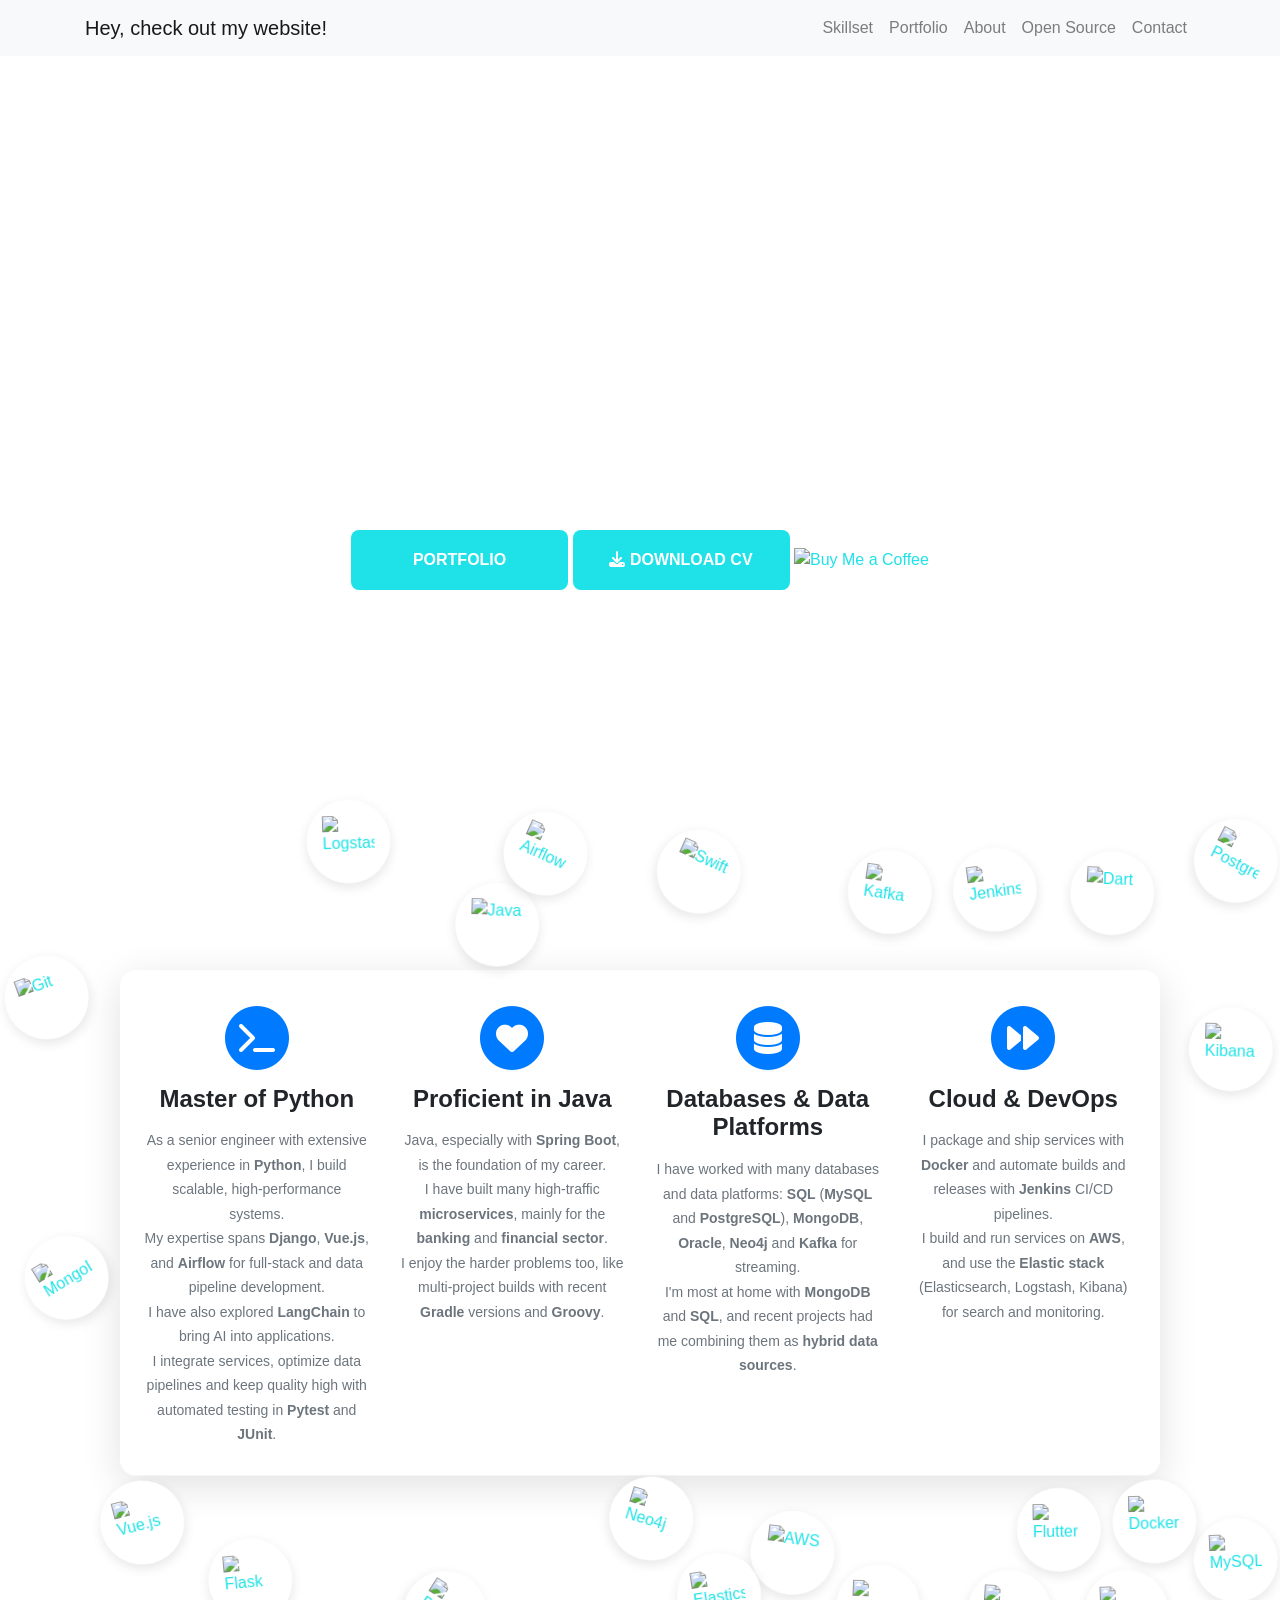
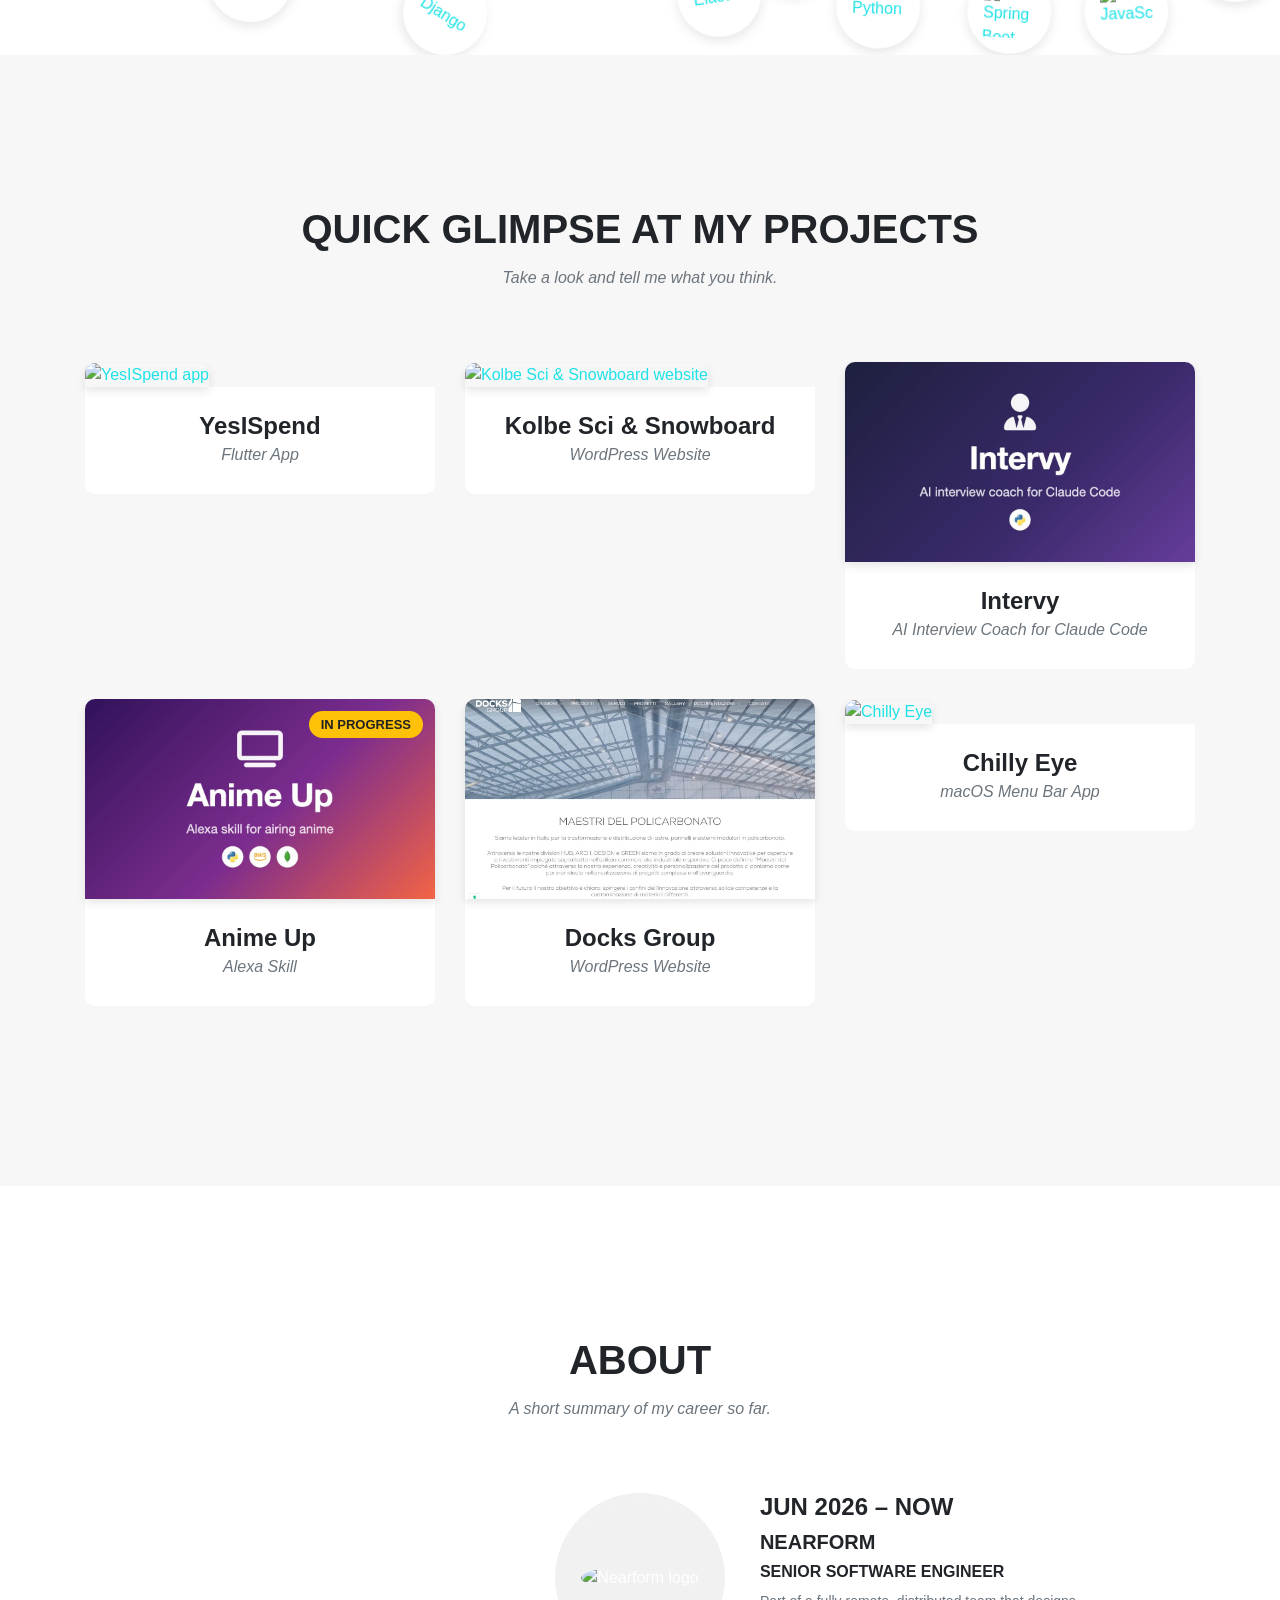
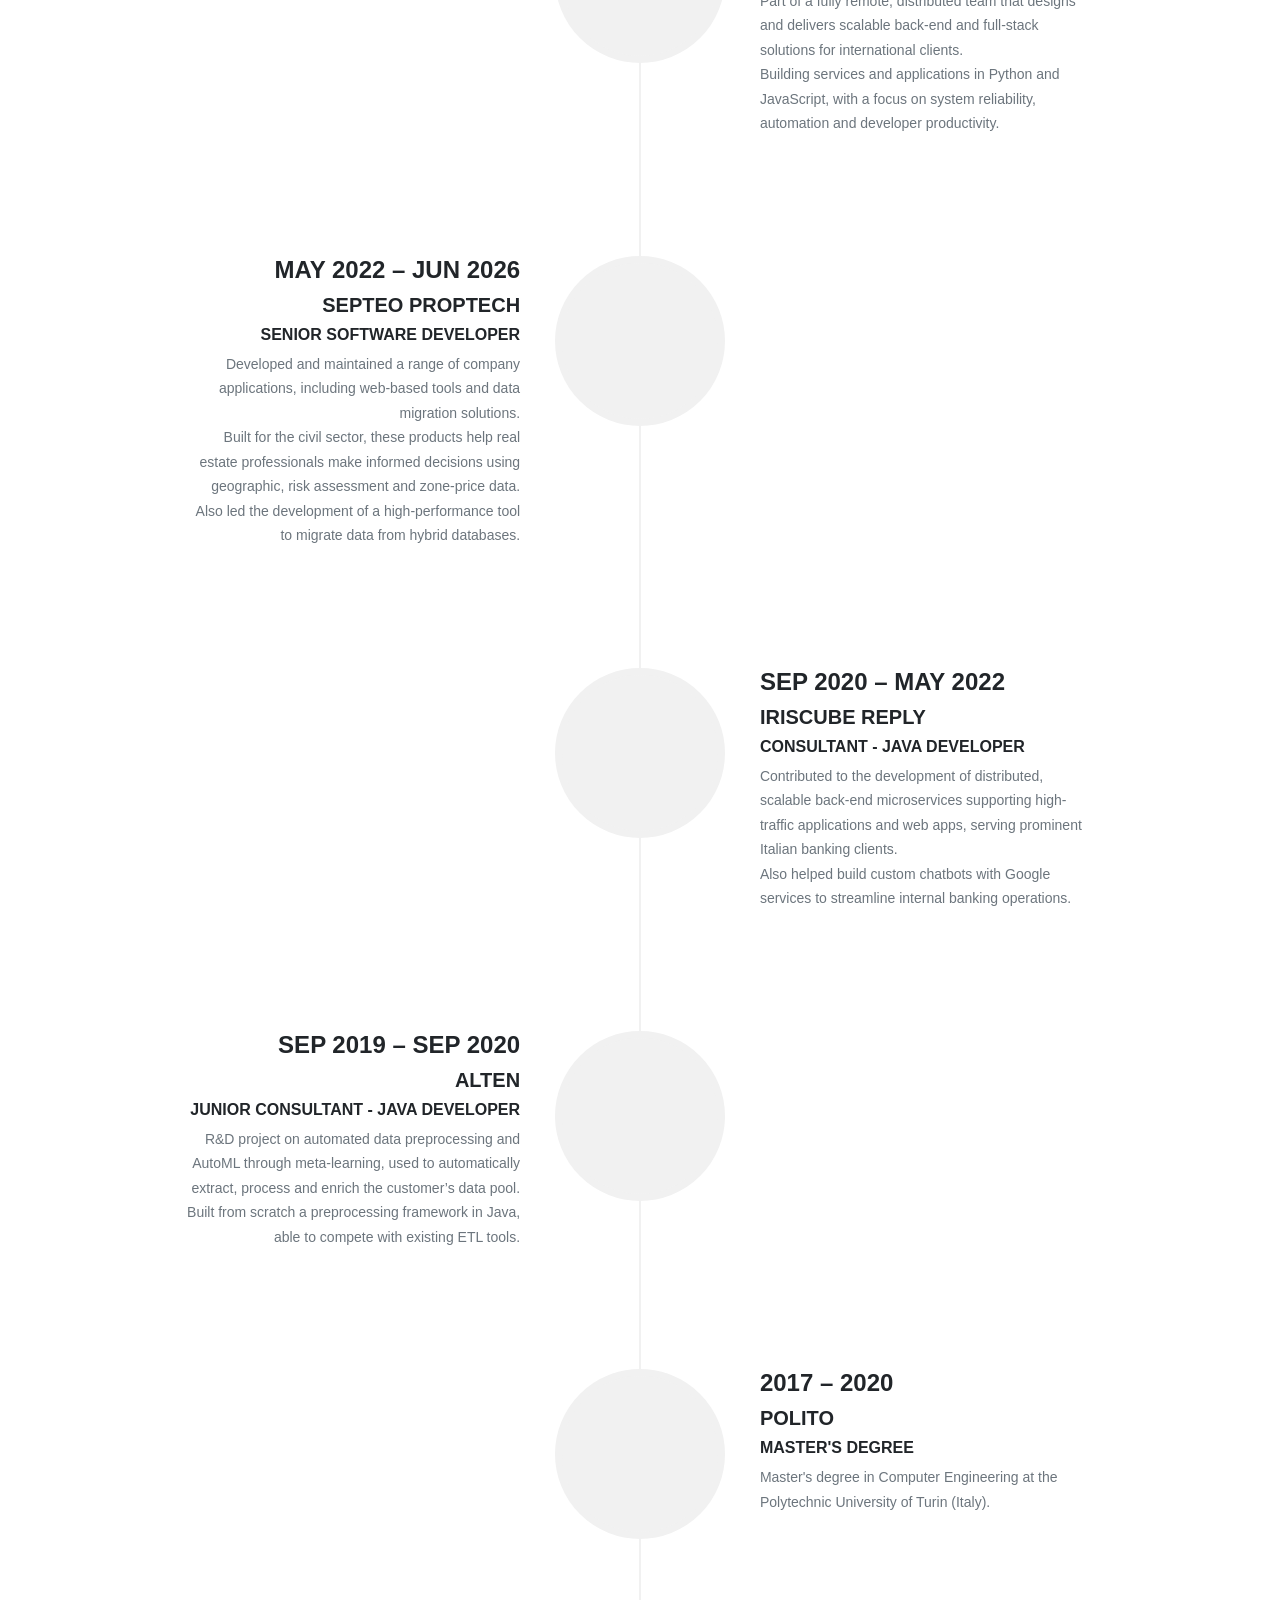
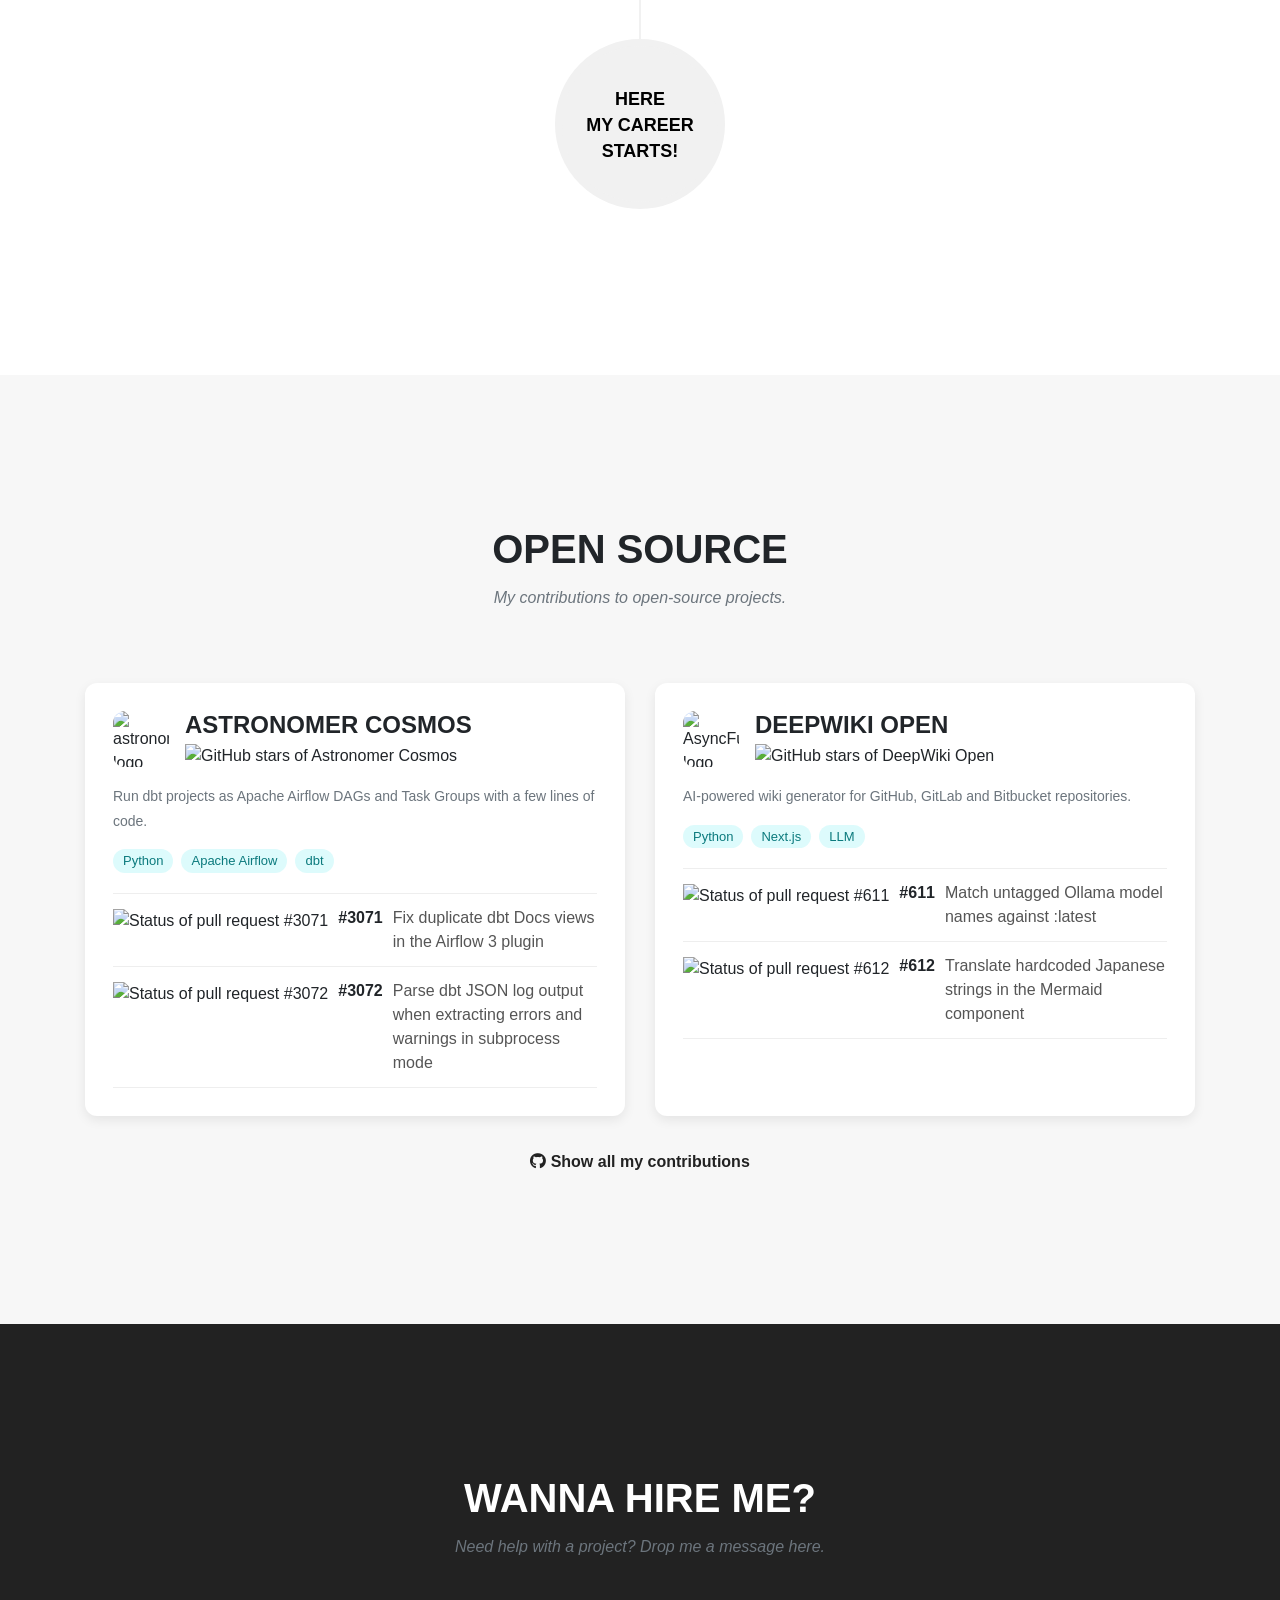
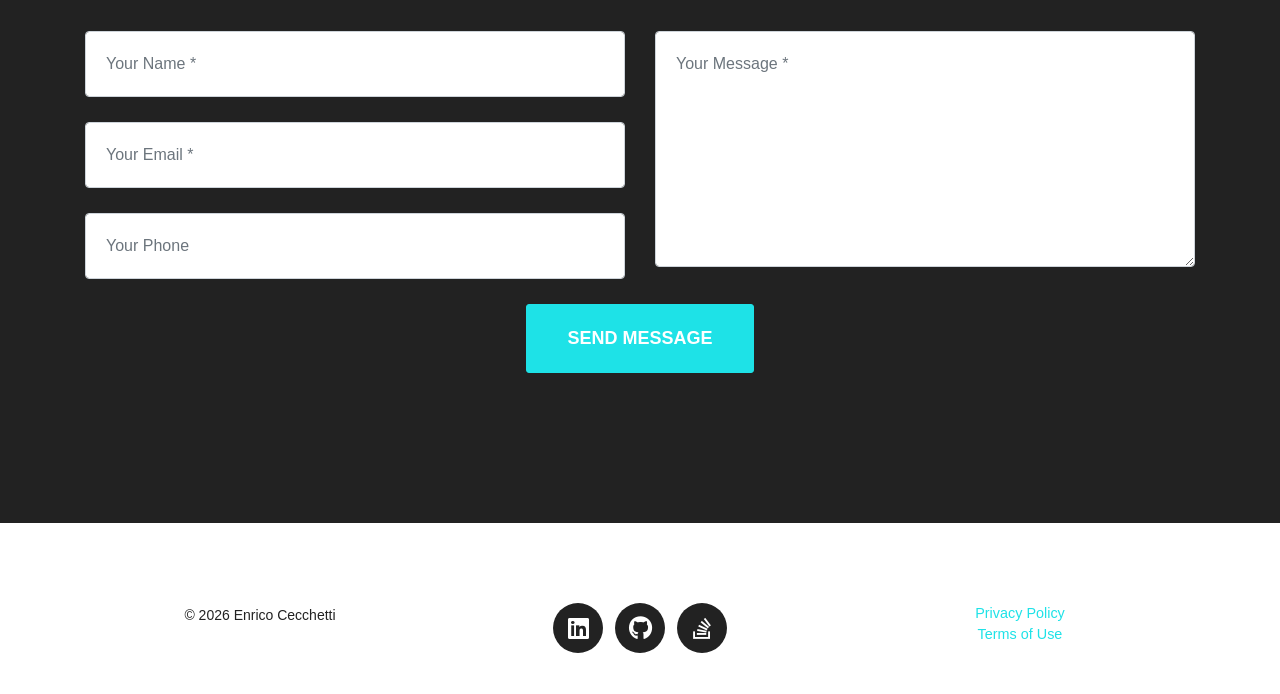
==== commit 2439e426: "feat: link the Chilly Eye card to its page and add Swift to the tech icons" ====
--- a/index.html
+++ b/index.html
@@ -182,6 +182,9 @@
                 <a class="floating-img" href="https://developer.mozilla.org/docs/Web/JavaScript" target="_blank" rel="noopener" title="JavaScript">
                     <img src="https://cdn.jsdelivr.net/gh/devicons/devicon@v2.16.0/icons/javascript/javascript-original.svg" alt="JavaScript">
                 </a>
+                <a class="floating-img" href="https://www.swift.org/" target="_blank" rel="noopener" title="Swift">
+                    <img src="https://cdn.jsdelivr.net/gh/devicons/devicon@v2.16.0/icons/swift/swift-original.svg" alt="Swift">
+                </a>
                 <a class="floating-img" href="https://dart.dev/" target="_blank" rel="noopener" title="Dart">
                     <img src="https://cdn.jsdelivr.net/gh/devicons/devicon@v2.16.0/icons/dart/dart-original.svg" alt="Dart">
                 </a>
@@ -322,17 +325,17 @@
 
                     <!-- Portfolio Item 6 -->
                     <div class="col-md-4 col-sm-6 portfolio-item">
-                        <a href="https://github.com/ieCecchetti/20-eyes" class="portfolio-link" target="_blank" rel="noopener">
+                        <a href="./projects/chilly-eye.html" class="portfolio-link">
                             <div class="portfolio-hover">
                                 <div class="portfolio-hover-content">
                                     <i class="fas fa-folder-open fa-3x"></i>
                                 </div>
                             </div>
-                            <img src="./res/chilly_eye.jpg" class="img-project" alt="Chilly Eye">
+                            <img src="./res/chilly_eye/tile.jpg" class="img-project" alt="Chilly Eye">
                         </a>
                         <div class="portfolio-caption">
                             <h4>Chilly Eye</h4>
-                            <p class="text-muted">Python Desktop App</p>
+                            <p class="text-muted">macOS Menu Bar App</p>
                         </div>
                     </div>
                 </div>
